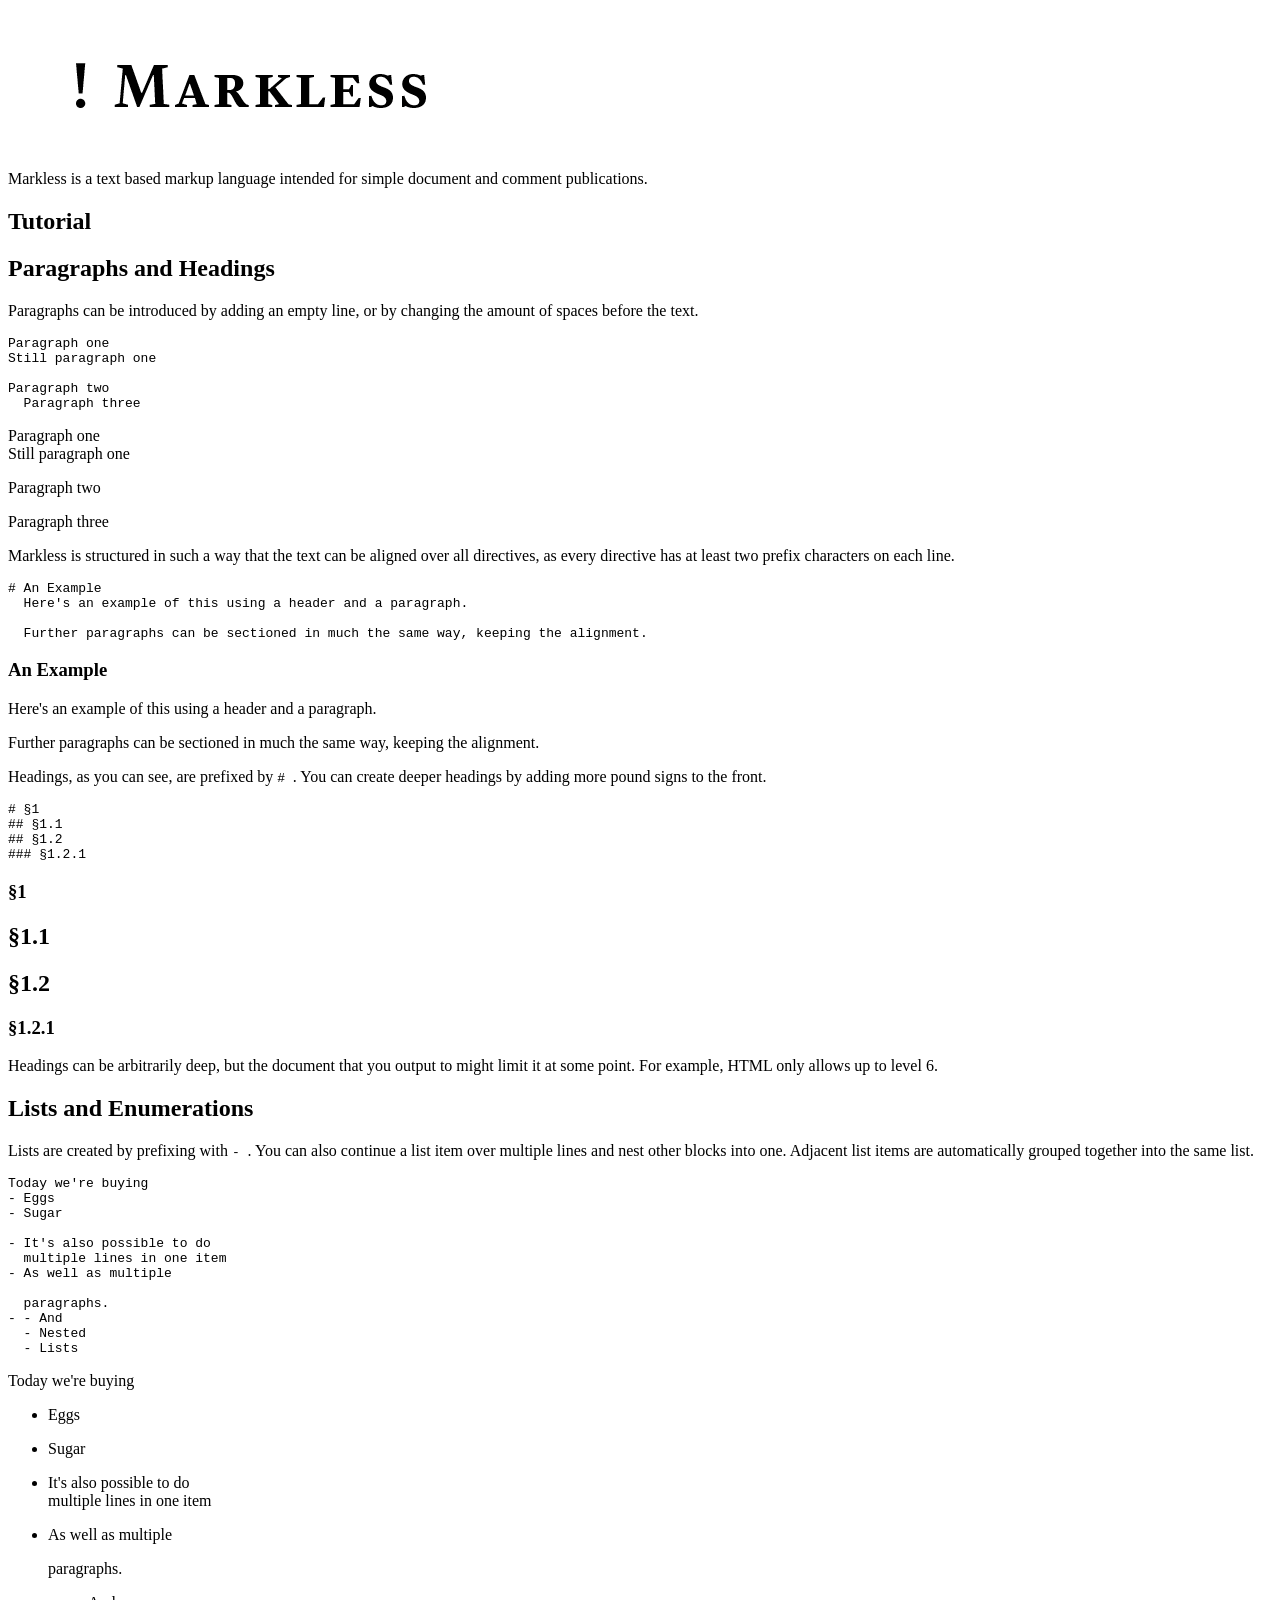
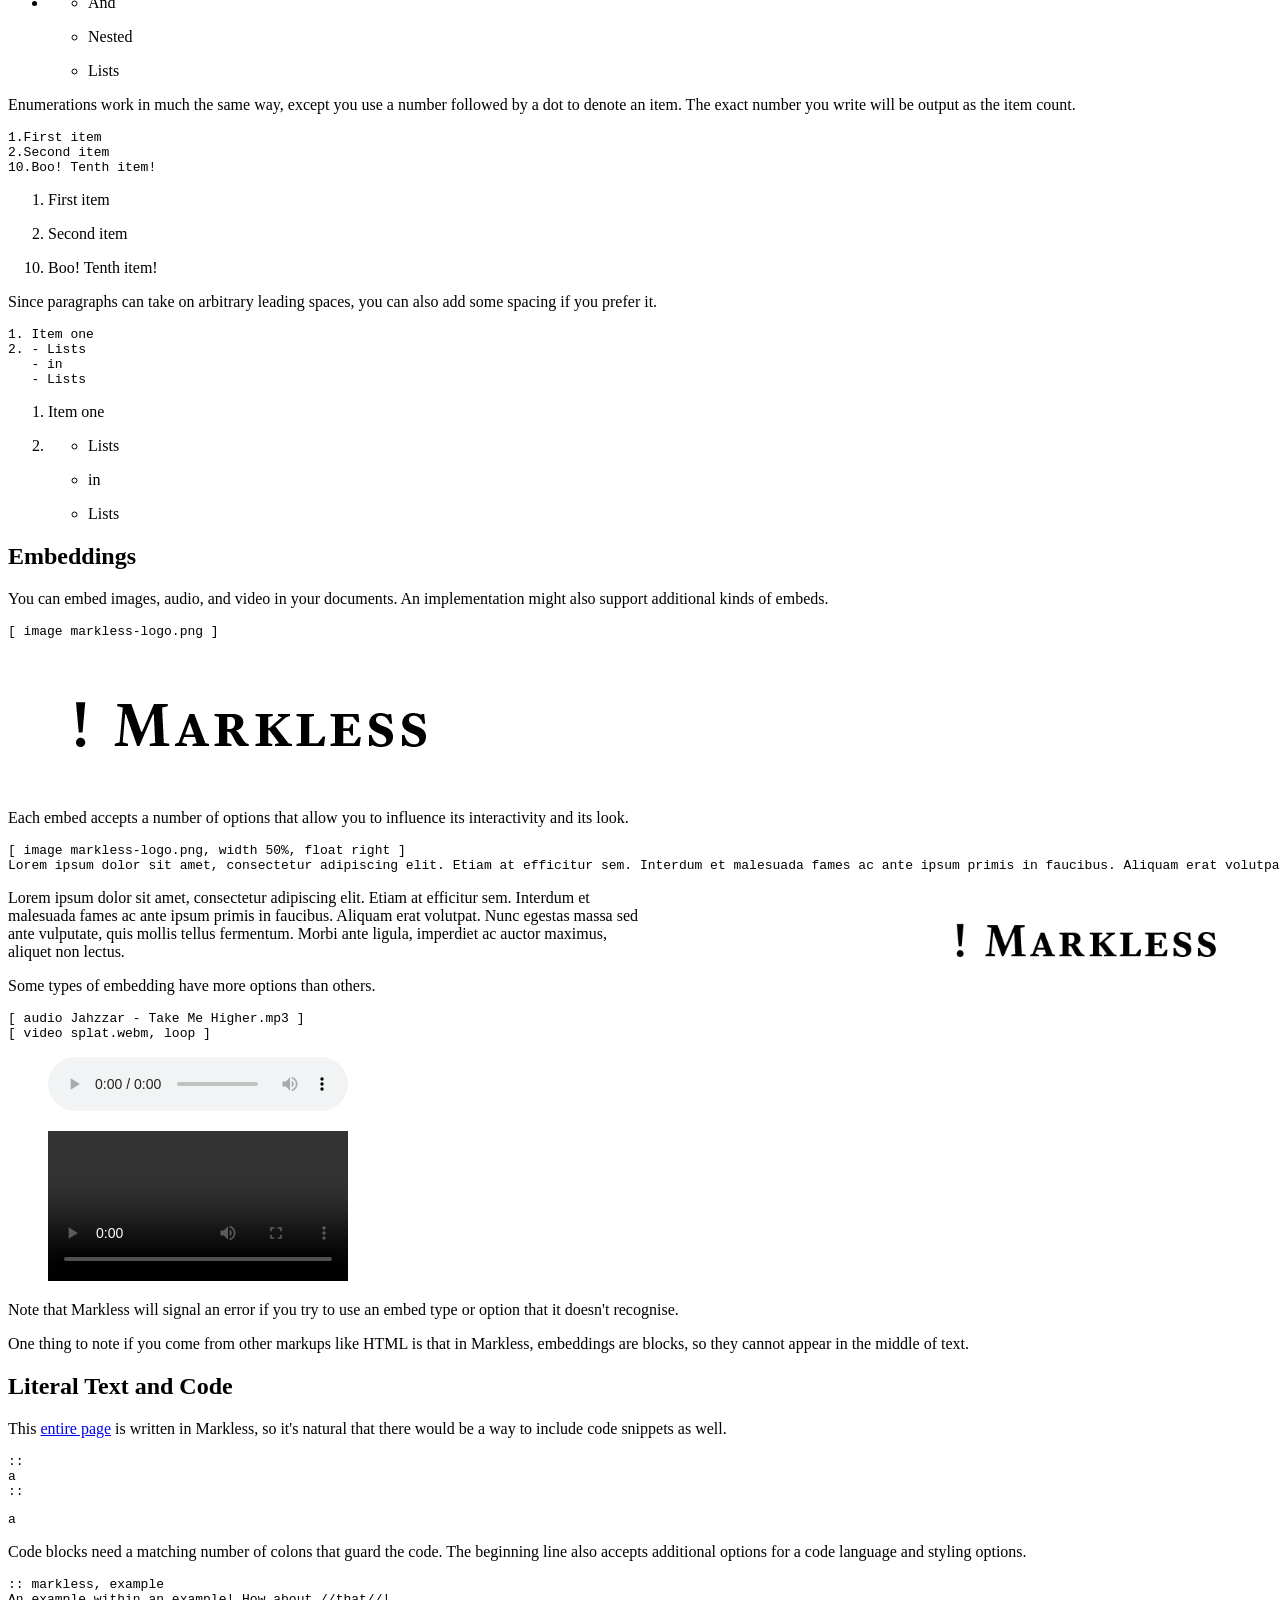
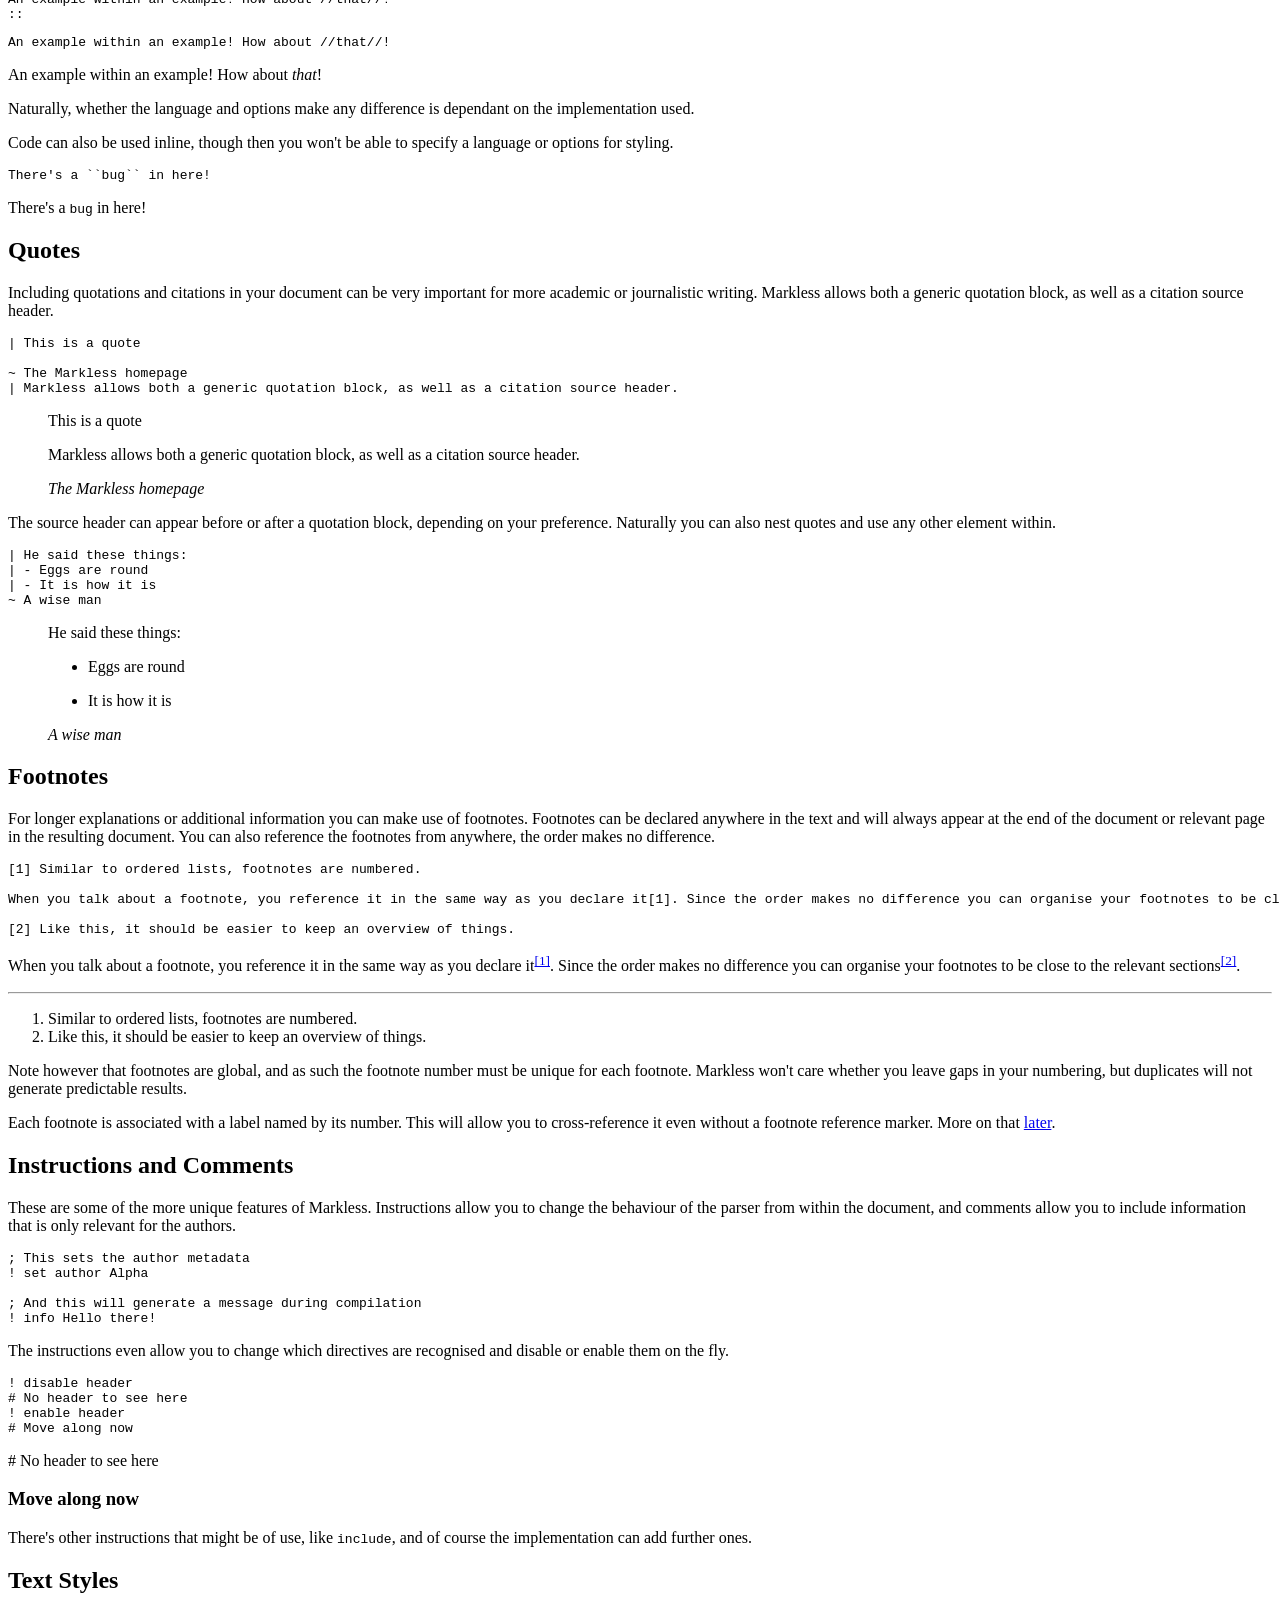
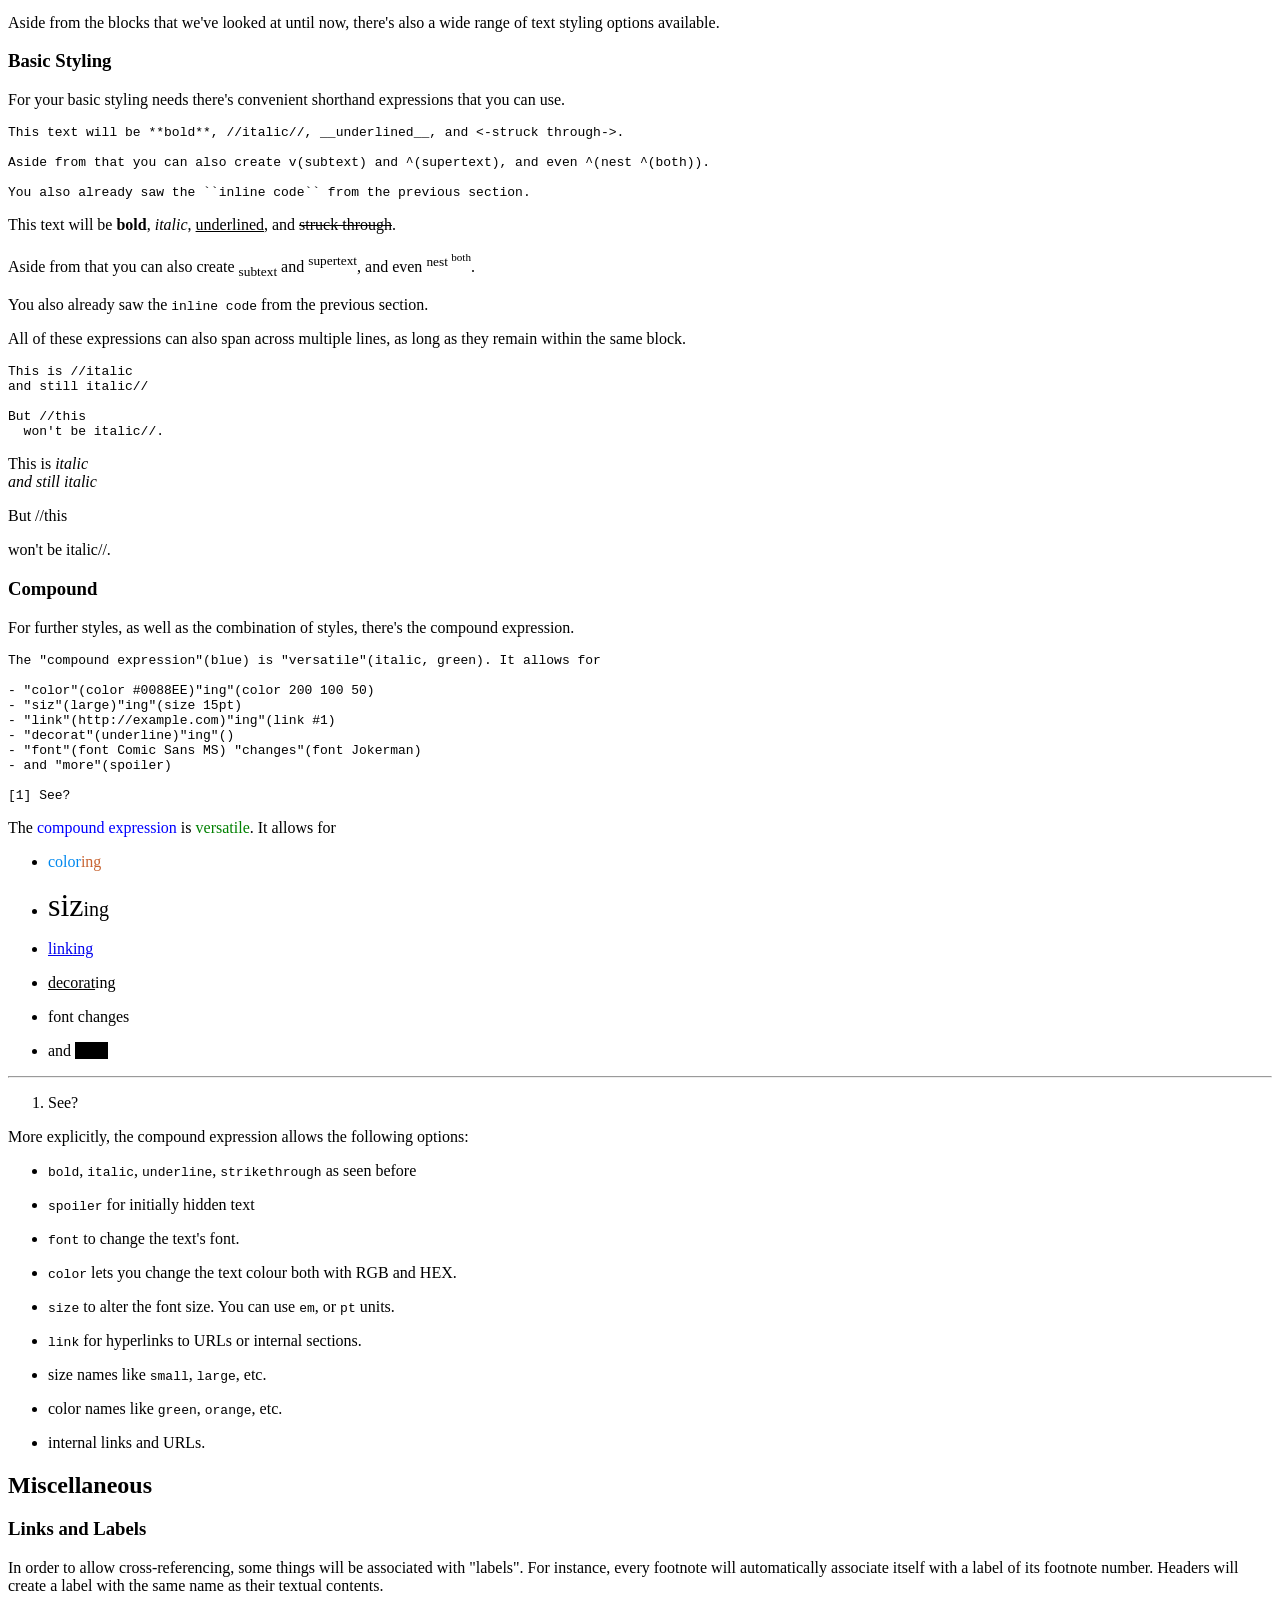
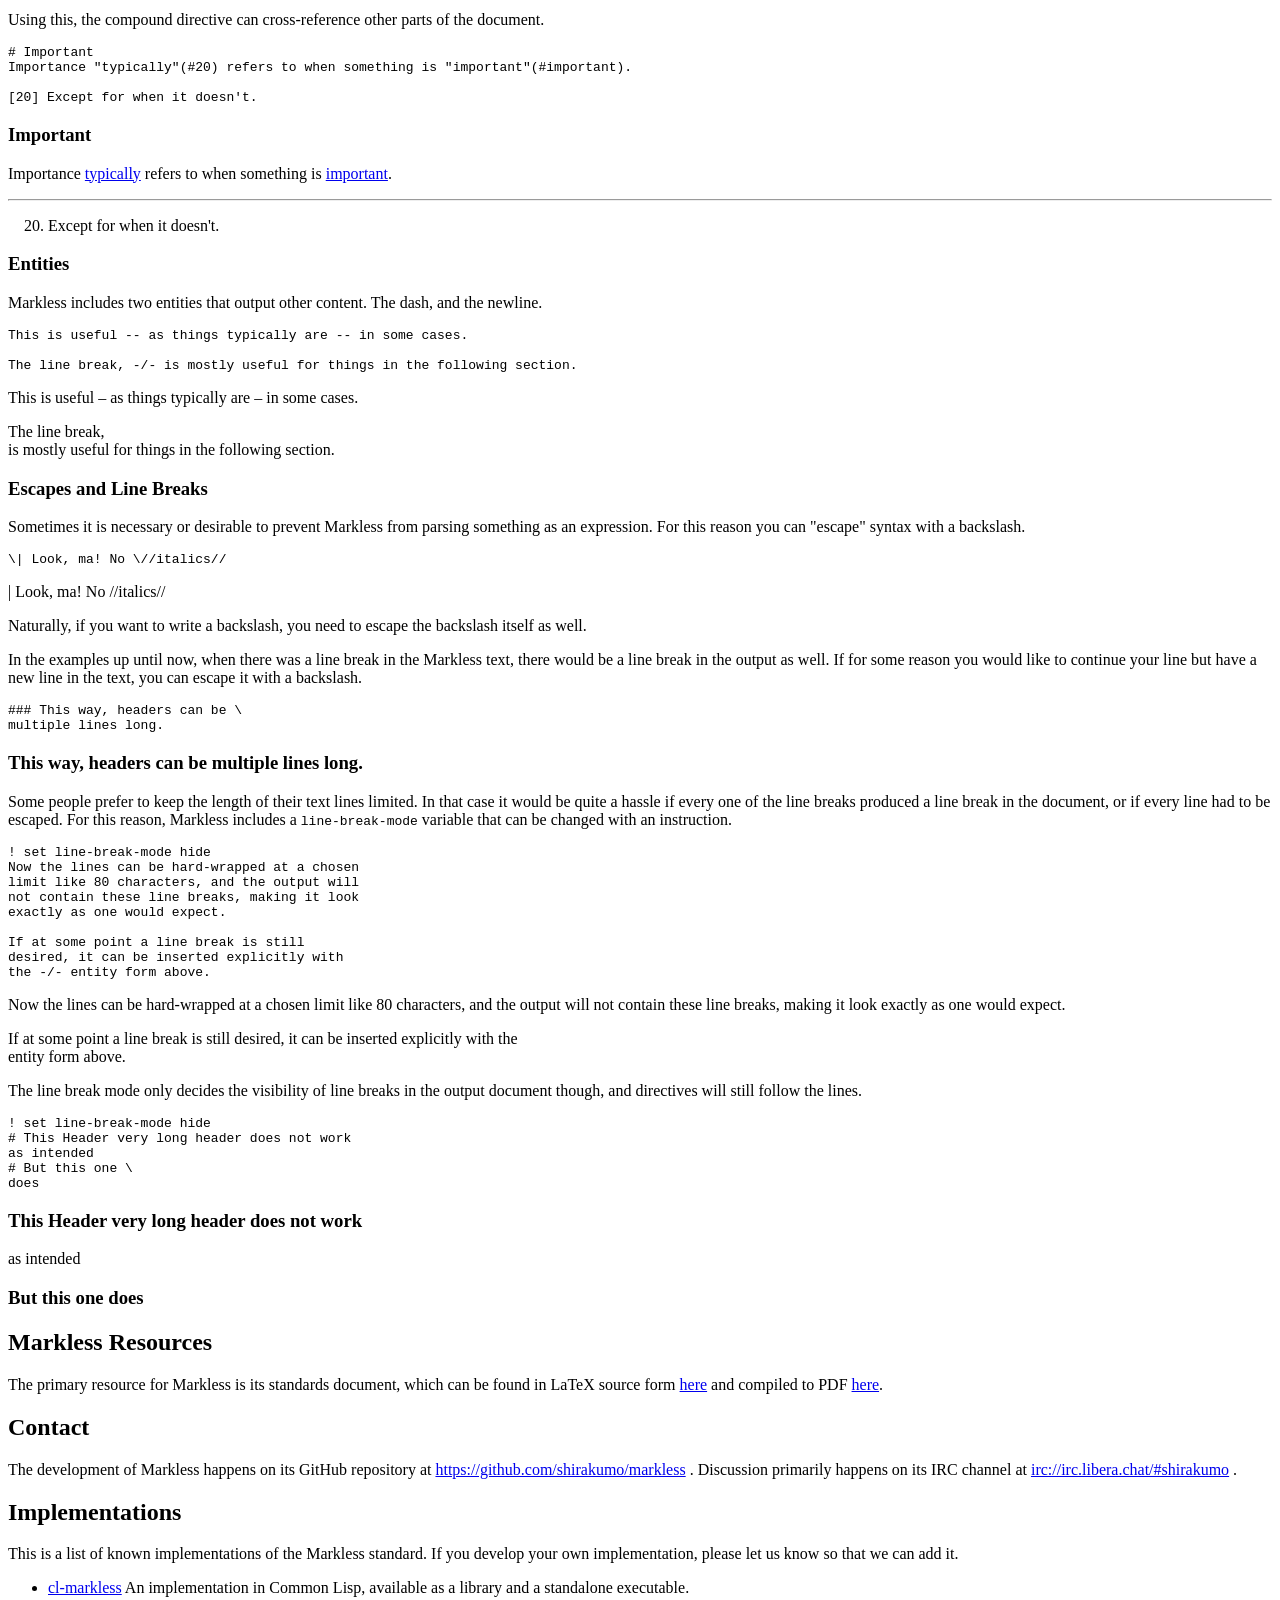
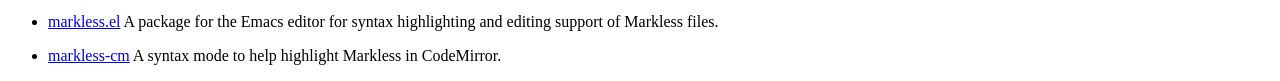
==== index.html @ 1d82b73c "Update" ====
<!DOCTYPE html>
<html lang="en">
  <head>
    <meta charset="utf-8">
    <title>The Markless Document Markup Standard</title>
    <link rel="stylesheet" type="text/css" href="stylesheet.css">
  </head>
  <body>
    <main><article><figure><a href="markless-logo.png" target="_blank"><img alt="markless-logo.png" src="markless-logo.png" style="display:block"></a></figure><p>Markless is a text based markup language intended for simple document and comment publications.</p><h1 id="tutorial">Tutorial</h1><h2 id="paragraphs and headings">Paragraphs and Headings</h2><p>Paragraphs can be introduced by adding an empty line, or by changing the amount of spaces before the text.</p><div class="example"><code style="display:block" class="code-block" data-language="markless"><pre>Paragraph one
Still paragraph one

Paragraph two
  Paragraph three</pre></code><article><p>Paragraph one<br>Still paragraph one</p><p>Paragraph two</p><p>Paragraph three</p></article></div><p>Markless is structured in such a way that the text can be aligned over all directives, as every directive has at least two prefix characters on each line.</p><div class="example"><code style="display:block" class="code-block" data-language="markless"><pre># An Example
  Here's an example of this using a header and a paragraph.

  Further paragraphs can be sectioned in much the same way, keeping the alignment.</pre></code><article><h1 id="an example">An Example</h1><p>Here's an example of this using a header and a paragraph.</p><p>Further paragraphs can be sectioned in much the same way, keeping the alignment.</p></article></div><p>Headings, as you can see, are prefixed by <code># </code>. You can create deeper headings by adding more pound signs to the front.</p><div class="example"><code style="display:block" class="code-block" data-language="markless"><pre># §1
## §1.1
## §1.2
### §1.2.1</pre></code><article><h1 id="§1">§1</h1><h2 id="§1.1">§1.1</h2><h2 id="§1.2">§1.2</h2><h3 id="§1.2.1">§1.2.1</h3></article></div><p>Headings can be arbitrarily deep, but the document that you output to might limit it at some point. For example, HTML only allows up to level 6.</p><h2 id="lists and enumerations">Lists and Enumerations</h2><p>Lists are created by prefixing with <code>- </code>. You can also continue a list item over multiple lines and nest other blocks into one. Adjacent list items are automatically grouped together into the same list.</p><div class="example"><code style="display:block" class="code-block" data-language="markless"><pre>Today we're buying
- Eggs
- Sugar

- It's also possible to do
  multiple lines in one item
- As well as multiple
  
  paragraphs.
- - And
  - Nested
  - Lists</pre></code><article><p>Today we're buying</p><ul><li><p>Eggs</p></li><li><p>Sugar</p></li></ul><ul><li><p>It's also possible to do<br>multiple lines in one item</p></li><li><p>As well as multiple</p><p>paragraphs.</p></li><li><ul><li><p>And</p></li><li><p>Nested</p></li><li><p>Lists</p></li></ul></li></ul></article></div><p>Enumerations work in much the same way, except you use a number followed by a dot to denote an item. The exact number you write will be output as the item count.</p><div class="example"><code style="display:block" class="code-block" data-language="markless"><pre>1.First item
2.Second item
10.Boo! Tenth item!</pre></code><article><ol><li value="1"><p>First item</p></li><li value="2"><p>Second item</p></li><li value="10"><p>Boo! Tenth item!</p></li></ol></article></div><p>Since paragraphs can take on arbitrary leading spaces, you can also add some spacing if you prefer it.</p><div class="example"><code style="display:block" class="code-block" data-language="markless"><pre>1. Item one
2. - Lists
   - in
   - Lists</pre></code><article><ol><li value="1"><p>Item one</p></li><li value="2"><p><ul><li><p>Lists</p></li></ul></p><ul><li><p>in</p></li><li><p>Lists</p></li></ul></li></ol></article></div><h2 id="embeddings">Embeddings</h2><p>You can embed images, audio, and video in your documents. An implementation might also support additional kinds of embeds.</p><div class="example"><code style="display:block" class="code-block" data-language="markless"><pre>[ image markless-logo.png ]</pre></code><article><figure><a href="markless-logo.png" target="_blank"><img alt="markless-logo.png" src="markless-logo.png" style="display:block"></a></figure></article></div><p>Each embed accepts a number of options that allow you to influence its interactivity and its look.</p><div class="example"><code style="display:block" class="code-block" data-language="markless"><pre>[ image markless-logo.png, width 50%, float right ]
Lorem ipsum dolor sit amet, consectetur adipiscing elit. Etiam at efficitur sem. Interdum et malesuada fames ac ante ipsum primis in faucibus. Aliquam erat volutpat. Nunc egestas massa sed ante vulputate, quis mollis tellus fermentum. Morbi ante ligula, imperdiet ac auctor maximus, aliquet non lectus.</pre></code><article><figure><a href="markless-logo.png" target="_blank" style="width:50.0%;float:right"><img style="width:50.0%;float:right;display:block" alt="markless-logo.png" src="markless-logo.png"></a></figure><p>Lorem ipsum dolor sit amet, consectetur adipiscing elit. Etiam at efficitur sem. Interdum et malesuada fames ac ante ipsum primis in faucibus. Aliquam erat volutpat. Nunc egestas massa sed ante vulputate, quis mollis tellus fermentum. Morbi ante ligula, imperdiet ac auctor maximus, aliquet non lectus.</p></article></div><p>Some types of embedding have more options than others.</p><div class="example"><code style="display:block" class="code-block" data-language="markless"><pre>[ audio Jahzzar - Take Me Higher.mp3 ]
[ video splat.webm, loop ]</pre></code><article><figure><audio src="Jahzzar - Take Me Higher.mp3" controls><p>HTML5 audio is not supported. The audio source is here: <a href="Jahzzar - Take Me Higher.mp3">Jahzzar - Take Me Higher.mp3</a></p></audio></figure><figure><video src="splat.webm" controls loop><p>HTML5 video is not supported. The video source is here: <a src="splat.webm">splat.webm</a></p></video></figure></article></div><p>Note that Markless will signal an error if you try to use an embed type or option that it doesn't recognise.</p><p>One thing to note if you come from other markups like HTML is that in Markless, embeddings are blocks, so they cannot appear in the middle of text.</p><h2 id="literal text and code">Literal Text and Code</h2><p>This <a class="external-link" href="README.mess">entire page</a> is written in Markless, so it's natural that there would be a way to include code snippets as well.</p><div class="example"><code style="display:block" class="code-block" data-language="markless"><pre>::
a
::</pre></code><article><code style="display:block" class="code-block"><pre>a</pre></code></article></div><p>Code blocks need a matching number of colons that guard the code. The beginning line also accepts additional options for a code language and styling options.</p><div class="example"><code style="display:block" class="code-block" data-language="markless"><pre>:: markless, example
An example within an example! How about //that//!
::</pre></code><article><div class="example"><code style="display:block" class="code-block" data-language="markless"><pre>An example within an example! How about //that//!</pre></code><article><p>An example within an example! How about <em>that</em>!</p></article></div></article></div><p>Naturally, whether the language and options make any difference is dependant on the implementation used.</p><p>Code can also be used inline, though then you won't be able to specify a language or options for styling.</p><div class="example"><code style="display:block" class="code-block" data-language="markless"><pre>There's a ``bug`` in here!</pre></code><article><p>There's a <code>bug</code> in here!</p></article></div><h2 id="quotes">Quotes</h2><p>Including quotations and citations in your document can be very important for more academic or journalistic writing. Markless allows both a generic quotation block, as well as a citation source header.</p><div class="example"><code style="display:block" class="code-block" data-language="markless"><pre>| This is a quote

~ The Markless homepage
| Markless allows both a generic quotation block, as well as a citation source header.</pre></code><article><blockquote><p>This is a quote</p></blockquote><blockquote><p>Markless allows both a generic quotation block, as well as a citation source header.</p><cite>The Markless homepage</cite></blockquote></article></div><p>The source header can appear before or after a quotation block, depending on your preference. Naturally you can also nest quotes and use any other element within.</p><div class="example"><code style="display:block" class="code-block" data-language="markless"><pre>| He said these things:
| - Eggs are round
| - It is how it is
~ A wise man</pre></code><article><blockquote><p>He said these things:</p><ul><li><p>Eggs are round</p></li><li><p>It is how it is</p></li></ul><cite>A wise man</cite></blockquote></article></div><h2 id="footnotes">Footnotes</h2><p>For longer explanations or additional information you can make use of footnotes. Footnotes can be declared anywhere in the text and will always appear at the end of the document or relevant page in the resulting document. You can also reference the footnotes from anywhere, the order makes no difference.</p><div class="example"><code style="display:block" class="code-block" data-language="markless"><pre>[1] Similar to ordered lists, footnotes are numbered.

When you talk about a footnote, you reference it in the same way as you declare it[1]. Since the order makes no difference you can organise your footnotes to be close to the relevant sections[2].

[2] Like this, it should be easier to keep an overview of things.</pre></code><article><p>When you talk about a footnote, you reference it in the same way as you declare it<sup class="footnote-reference"><a href="#footnote-1">[1]</a></sup>. Since the order makes no difference you can organise your footnotes to be close to the relevant sections<sup class="footnote-reference"><a href="#footnote-2">[2]</a></sup>.</p><footer class="footnotes"><hr><ol><li value="1" id="footnote-1">Similar to ordered lists, footnotes are numbered.</li><li value="2" id="footnote-2">Like this, it should be easier to keep an overview of things.</li></ol></footer></article></div><p>Note however that footnotes are global, and as such the footnote number must be unique for each footnote. Markless won't care whether you leave gaps in your numbering, but duplicates will not generate predictable results.</p><p>Each footnote is associated with a label named by its number. This will allow you to cross-reference it even without a footnote reference marker. More on that <a class="cross-reference" href="#links and labels">later</a>.</p><h2 id="instructions and comments">Instructions and Comments</h2><p>These are some of the more unique features of Markless. Instructions allow you to change the behaviour of the parser from within the document, and comments allow you to include information that is only relevant for the authors.</p><div class="example"><code style="display:block" class="code-block" data-language="markless"><pre>; This sets the author metadata
! set author Alpha

; And this will generate a message during compilation
! info Hello there!</pre></code><article data-author="Alpha"><!-- This sets the author metadata--><!-- And this will generate a message during compilation--></article></div><p>The instructions even allow you to change which directives are recognised and disable or enable them on the fly.</p><div class="example"><code style="display:block" class="code-block" data-language="markless"><pre>! disable header
# No header to see here
! enable header
# Move along now</pre></code><article><p># No header to see here</p><h1 id="move along now">Move along now</h1></article></div><p>There's other instructions that might be of use, like <code>include</code>, and of course the implementation can add further ones.</p><h2 id="text styles">Text Styles</h2><p>Aside from the blocks that we've looked at until now, there's also a wide range of text styling options available.</p><h3 id="basic styling">Basic Styling</h3><p>For your basic styling needs there's convenient shorthand expressions that you can use.</p><div class="example"><code style="display:block" class="code-block" data-language="markless"><pre>This text will be **bold**, //italic//, __underlined__, and &lt;-struck through-&gt;.

Aside from that you can also create v(subtext) and ^(supertext), and even ^(nest ^(both)).

You also already saw the ``inline code`` from the previous section.</pre></code><article><p>This text will be <strong>bold</strong>, <em>italic</em>, <u>underlined</u>, and <s>struck through</s>.</p><p>Aside from that you can also create <sub>subtext</sub> and <sup>supertext</sup>, and even <sup>nest <sup>both</sup></sup>.</p><p>You also already saw the <code>inline code</code> from the previous section.</p></article></div><p>All of these expressions can also span across multiple lines, as long as they remain within the same block.</p><div class="example"><code style="display:block" class="code-block" data-language="markless"><pre>This is //italic
and still italic//

But //this
  won't be italic//.</pre></code><article><p>This is <em>italic<br>and still italic</em></p><p>But //this</p><p>won't be italic//.</p></article></div><h3 id="compound">Compound</h3><p>For further styles, as well as the combination of styles, there's the compound expression.</p><div class="example"><code style="display:block" class="code-block" data-language="markless"><pre>The &quot;compound expression&quot;(blue) is &quot;versatile&quot;(italic, green). It allows for

- &quot;color&quot;(color #0088EE)&quot;ing&quot;(color 200 100 50)
- &quot;siz&quot;(large)&quot;ing&quot;(size 15pt)
- &quot;link&quot;(http://example.com)&quot;ing&quot;(link #1)
- &quot;decorat&quot;(underline)&quot;ing&quot;()
- &quot;font&quot;(font Comic Sans MS) &quot;changes&quot;(font Jokerman)
- and &quot;more&quot;(spoiler)

[1] See?</pre></code><article><p>The <span style="color:rgb(0,0,255)">compound expression</span> is <span style="font-weight:italic;color:rgb(0,128,0)">versatile</span>. It allows for</p><ul><li><p><span style="color:rgb(0,136,238)">color</span><span style="color:rgb(200,100,50)">ing</span></p></li><li><p><span style="font-size:2.0em">siz</span><span style="font-size:15.0pt">ing</span></p></li><li><p><a class="external-link" href="http://example.com">link</a><a class="cross-reference" href="#1">ing</a></p></li><li><p><span style="text-decoration:underline">decorat</span><span>ing</span></p></li><li><p><span style="font-family:Comic Sans MS">font</span> <span style="font-family:Jokerman">changes</span></p></li><li><p>and <span style="background:black;color:black">more</span></p></li></ul><footer class="footnotes"><hr><ol><li value="1" id="footnote-1">See?</li></ol></footer></article></div><p>More explicitly, the compound expression allows the following options:</p><ul><li><p><code>bold</code>, <code>italic</code>, <code>underline</code>, <code>strikethrough</code> as seen before</p></li><li><p><code>spoiler</code> for initially hidden text</p></li><li><p><code>font</code> to change the text's font.</p></li><li><p><code>color</code> lets you change the text colour both with RGB and HEX.</p></li><li><p><code>size</code> to alter the font size. You can use <code>em</code>, or <code>pt</code> units.</p></li><li><p><code>link</code> for hyperlinks to URLs or internal sections.</p></li><li><p>size names like <code>small</code>, <code>large</code>, etc.</p></li><li><p>color names like <code>green</code>, <code>orange</code>, etc.</p></li><li><p>internal links and URLs.</p></li></ul><h2 id="miscellaneous">Miscellaneous</h2><h3 id="links and labels">Links and Labels</h3><p>In order to allow cross-referencing, some things will be associated with &quot;labels&quot;. For instance, every footnote will automatically associate itself with a label of its footnote number. Headers will create a label with the same name as their textual contents.</p><p>Using this, the compound directive can cross-reference other parts of the document.</p><div class="example"><code style="display:block" class="code-block" data-language="markless"><pre># Important
Importance &quot;typically&quot;(#20) refers to when something is &quot;important&quot;(#important).

[20] Except for when it doesn't.</pre></code><article><h1 id="important">Important</h1><p>Importance <a class="cross-reference" href="#20">typically</a> refers to when something is <a class="cross-reference" href="#important">important</a>.</p><footer class="footnotes"><hr><ol><li value="20" id="footnote-20">Except for when it doesn't.</li></ol></footer></article></div><h3 id="entities">Entities</h3><p>Markless includes two entities that output other content. The dash, and the newline.</p><div class="example"><code style="display:block" class="code-block" data-language="markless"><pre>This is useful -- as things typically are -- in some cases.

The line break, -/- is mostly useful for things in the following section.</pre></code><article><p>This is useful – as things typically are – in some cases.</p><p>The line break, <br> is mostly useful for things in the following section.</p></article></div><h3 id="escapes and line breaks">Escapes and Line Breaks</h3><p>Sometimes it is necessary or desirable to prevent Markless from parsing something as an expression. For this reason you can &quot;escape&quot; syntax with a backslash.</p><div class="example"><code style="display:block" class="code-block" data-language="markless"><pre>\| Look, ma! No \//italics//</pre></code><article><p>| Look, ma! No //italics//</p></article></div><p>Naturally, if you want to write a backslash, you need to escape the backslash itself as well.</p><p>In the examples up until now, when there was a line break in the Markless text, there would be a line break in the output as well. If for some reason you would like to continue your line but have a new line in the text, you can escape it with a backslash.</p><div class="example"><code style="display:block" class="code-block" data-language="markless"><pre>### This way, headers can be \
multiple lines long.</pre></code><article><h3 id="this way, headers can be multiple lines long.">This way, headers can be multiple lines long.</h3></article></div><p>Some people prefer to keep the length of their text lines limited. In that case it would be quite a hassle if every one of the line breaks produced a line break in the document, or if every line had to be escaped. For this reason, Markless includes a <code>line-break-mode</code> variable that can be changed with an instruction.</p><div class="example"><code style="display:block" class="code-block" data-language="markless"><pre>! set line-break-mode hide
Now the lines can be hard-wrapped at a chosen 
limit like 80 characters, and the output will 
not contain these line breaks, making it look 
exactly as one would expect.

If at some point a line break is still 
desired, it can be inserted explicitly with 
the -/- entity form above.</pre></code><article><p>Now the lines can be hard-wrapped at a chosen limit like 80 characters, and the output will not contain these line breaks, making it look exactly as one would expect.</p><p>If at some point a line break is still desired, it can be inserted explicitly with the <br> entity form above.</p></article></div><p>The line break mode only decides the visibility of line breaks in the output document though, and directives will still follow the lines.</p><div class="example"><code style="display:block" class="code-block" data-language="markless"><pre>! set line-break-mode hide
# This Header very long header does not work 
as intended
# But this one \
does</pre></code><article><h1 id="this header very long header does not work ">This Header very long header does not work </h1><p>as intended</p><h1 id="but this one does">But this one does</h1></article></div><h1 id="markless resources">Markless Resources</h1><p>The primary resource for Markless is its standards document, which can be found in LaTeX source form <a class="external-link" href="https://github.com/shirakumo/markless">here</a> and compiled to PDF <a class="external-link" href="https://github.com/Shirakumo/markless/raw/master/markless.pdf">here</a>.</p><h2 id="contact">Contact</h2><p>The development of Markless happens on its GitHub repository at <a href="https://github.com/shirakumo/markless">https://github.com/shirakumo/markless</a> . Discussion primarily happens on its IRC channel at <a href="irc://irc.libera.chat/#shirakumo">irc://irc.libera.chat/#shirakumo</a> .</p><h2 id="implementations">Implementations</h2><p>This is a list of known implementations of the Markless standard. If you develop your own implementation, please <span>let us know</span> so that we can add it.</p><ul><li><p><a class="external-link" href="https://shirakumo.github.io/cl-markless/">cl-markless</a> An implementation in Common Lisp, available as a library and a standalone executable.</p></li><li><p><a class="external-link" href="https://github.com/shirakumo/markless.el">markless.el</a> A package for the Emacs editor for syntax highlighting and editing support of Markless files.</p></li><li><p><a class="external-link" href="https://github.com/shirakumo/markless-cm">markless-cm</a> A syntax mode to help highlight Markless in CodeMirror.</p></li></ul></article></main>
  </body>
</html>
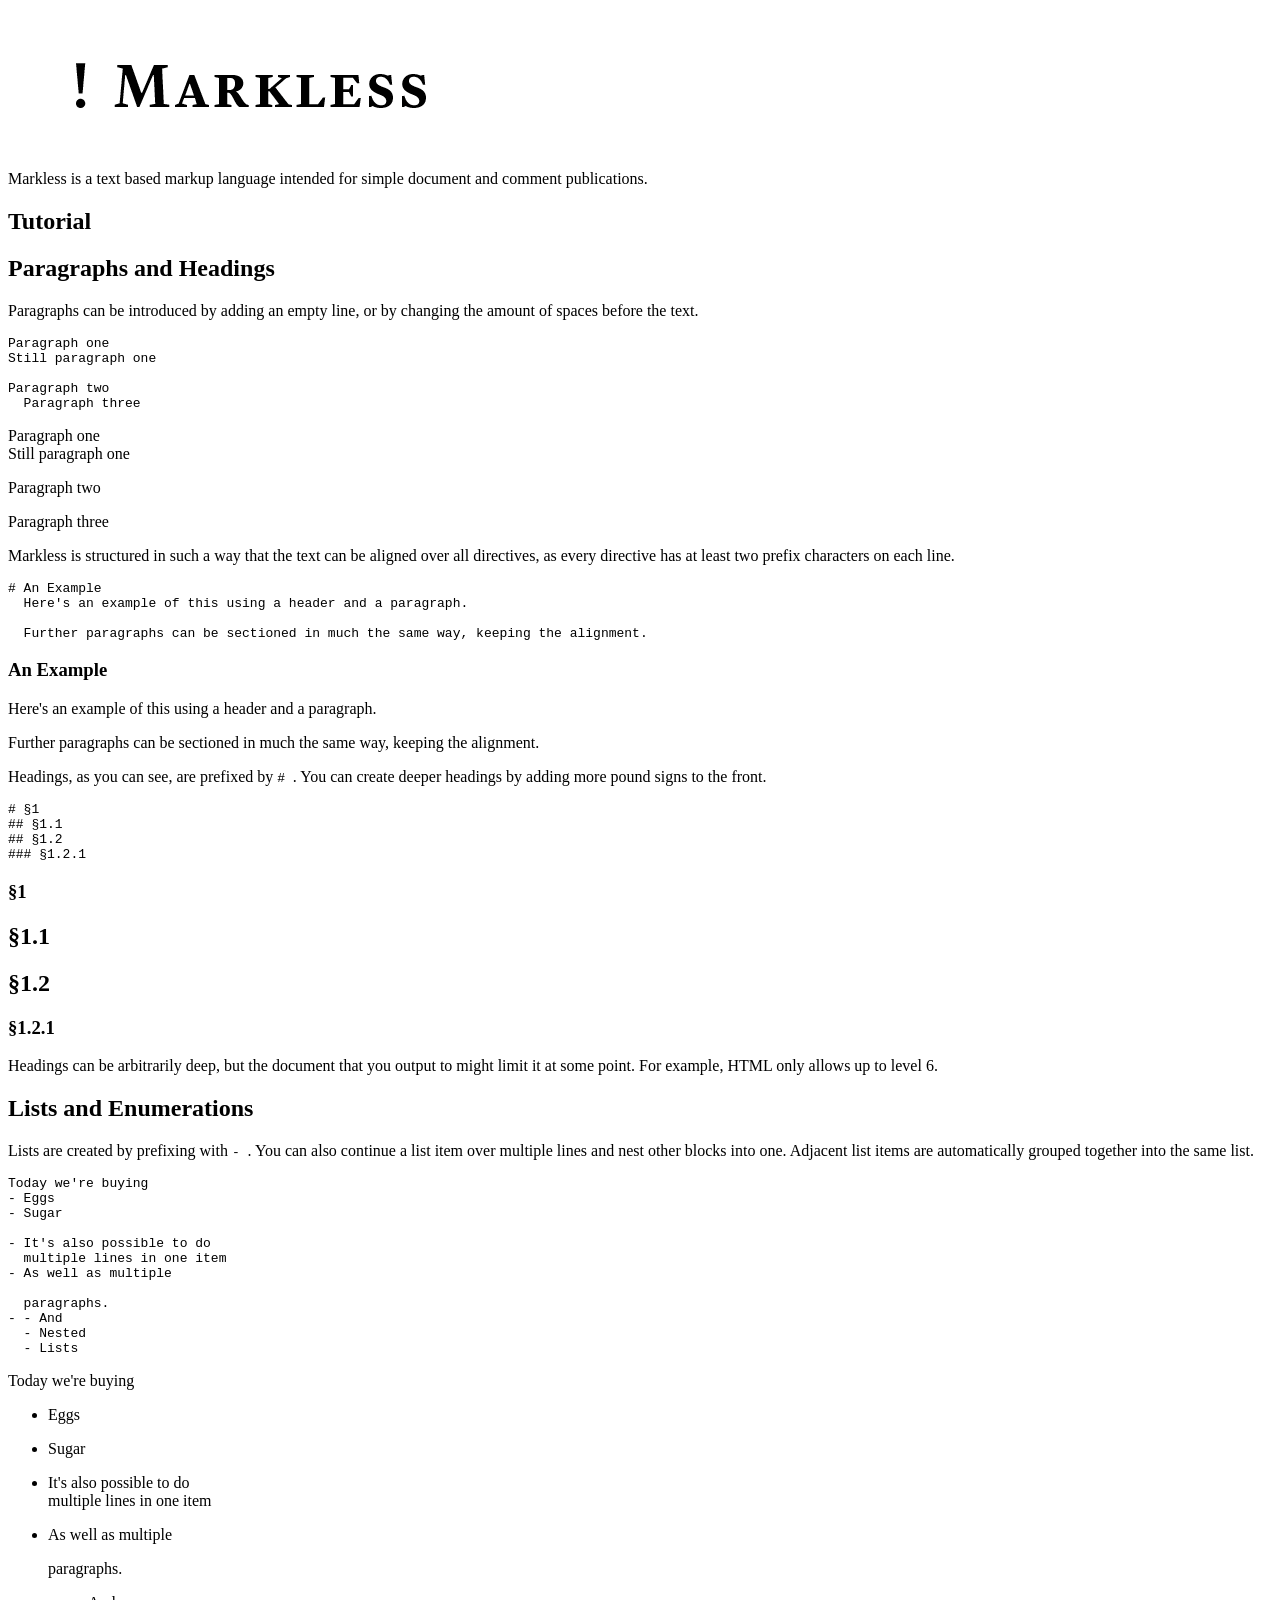
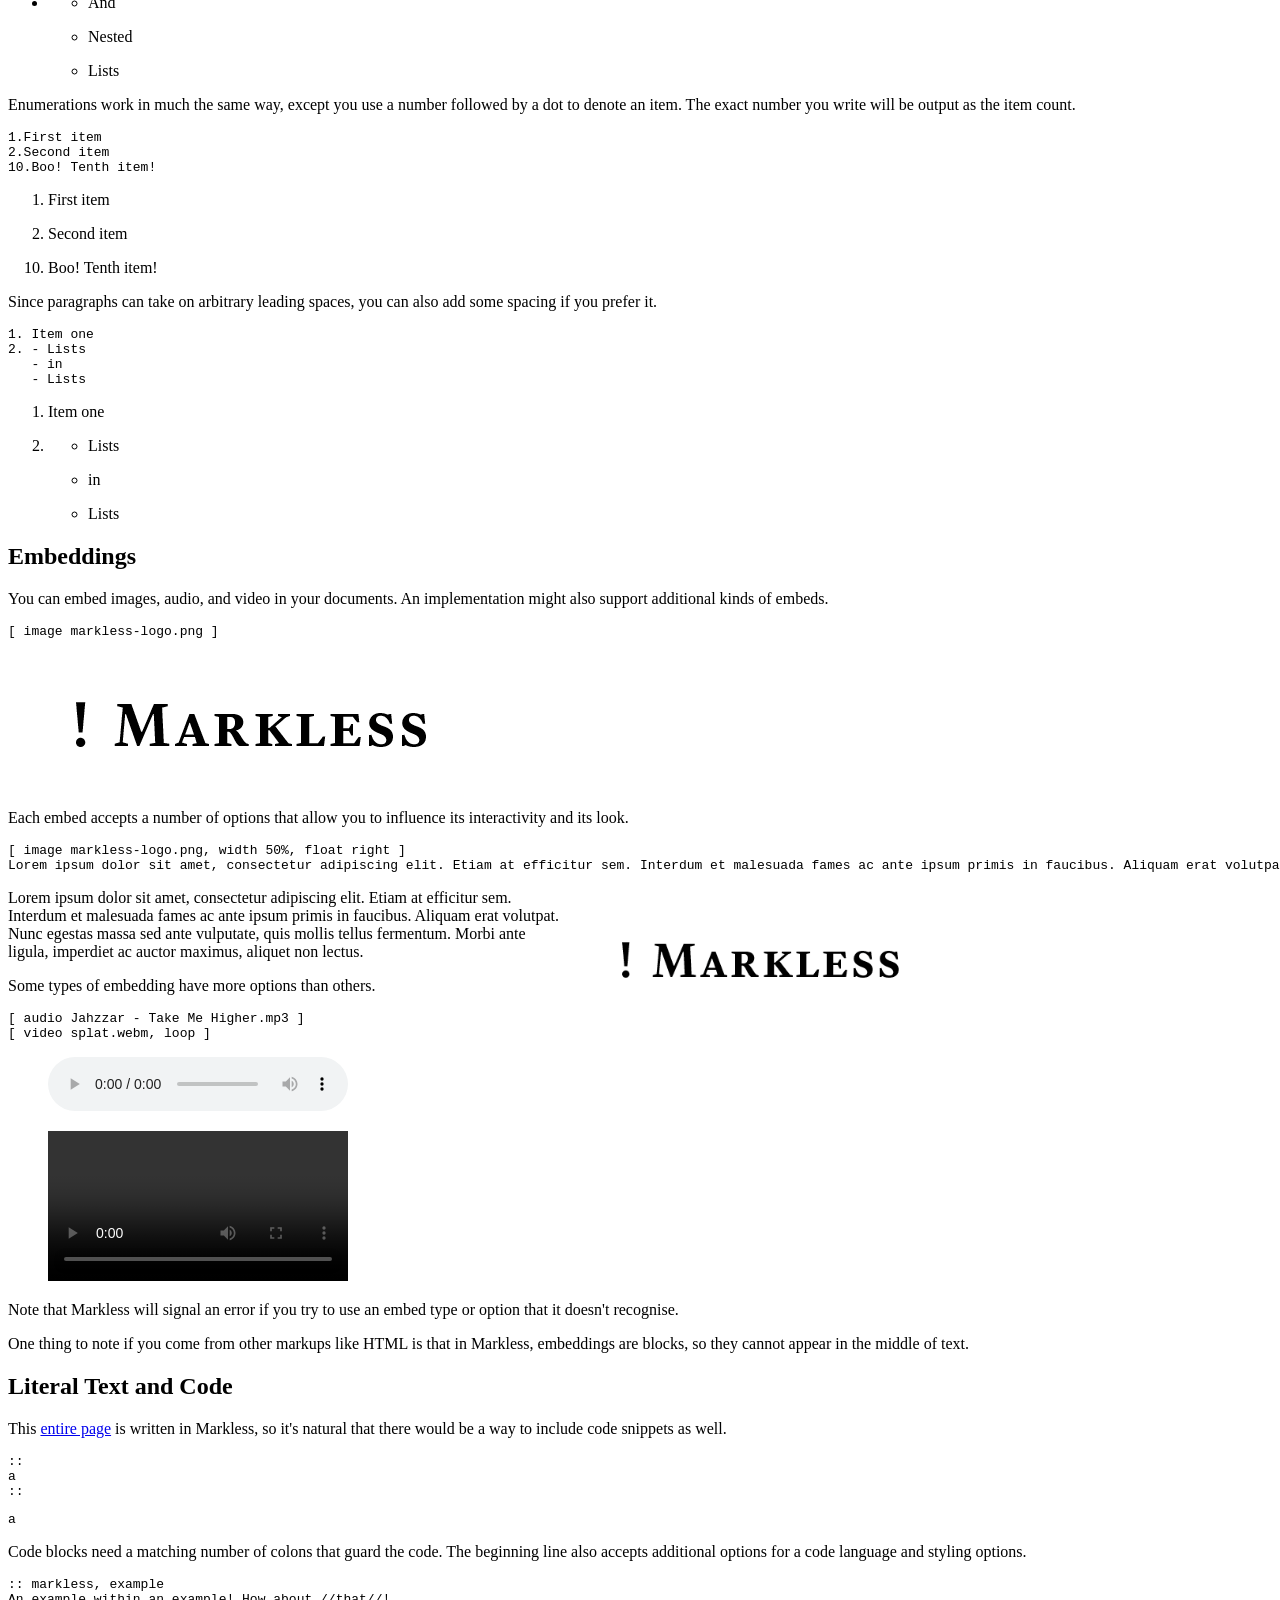
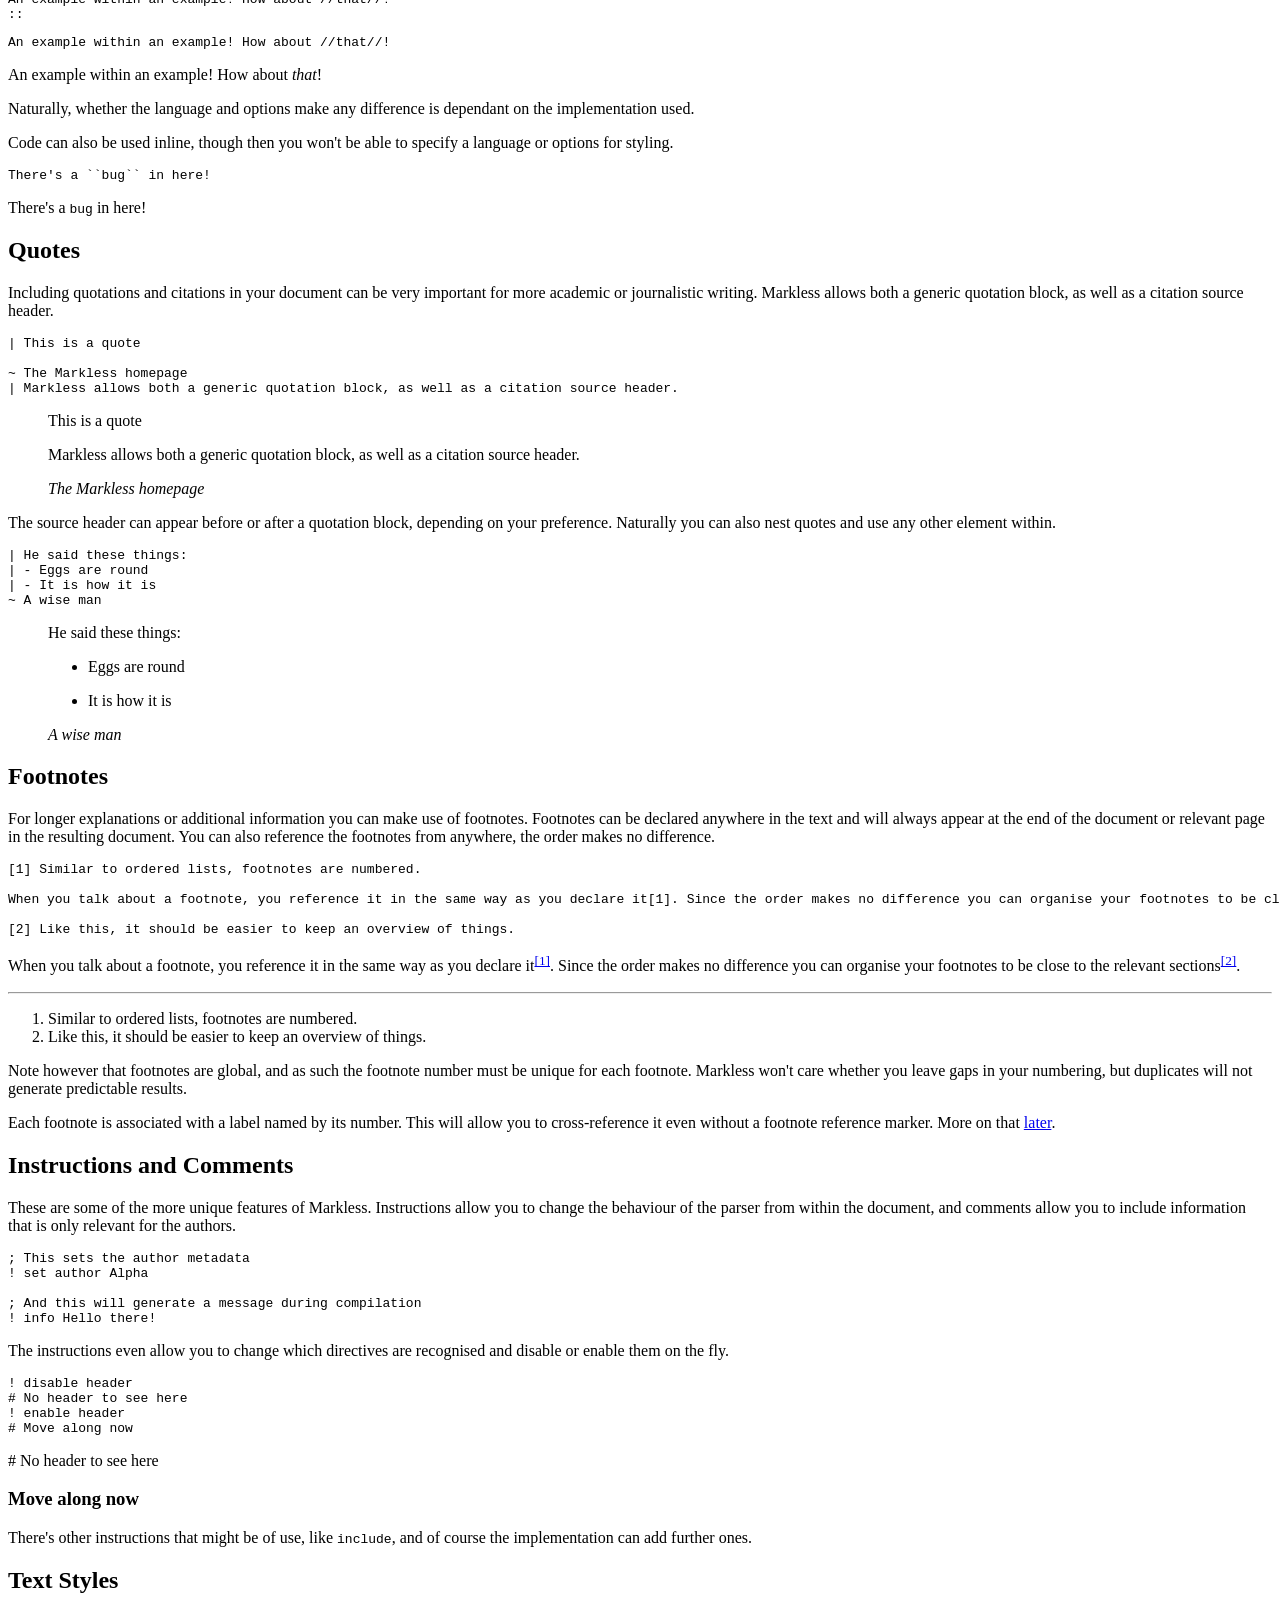
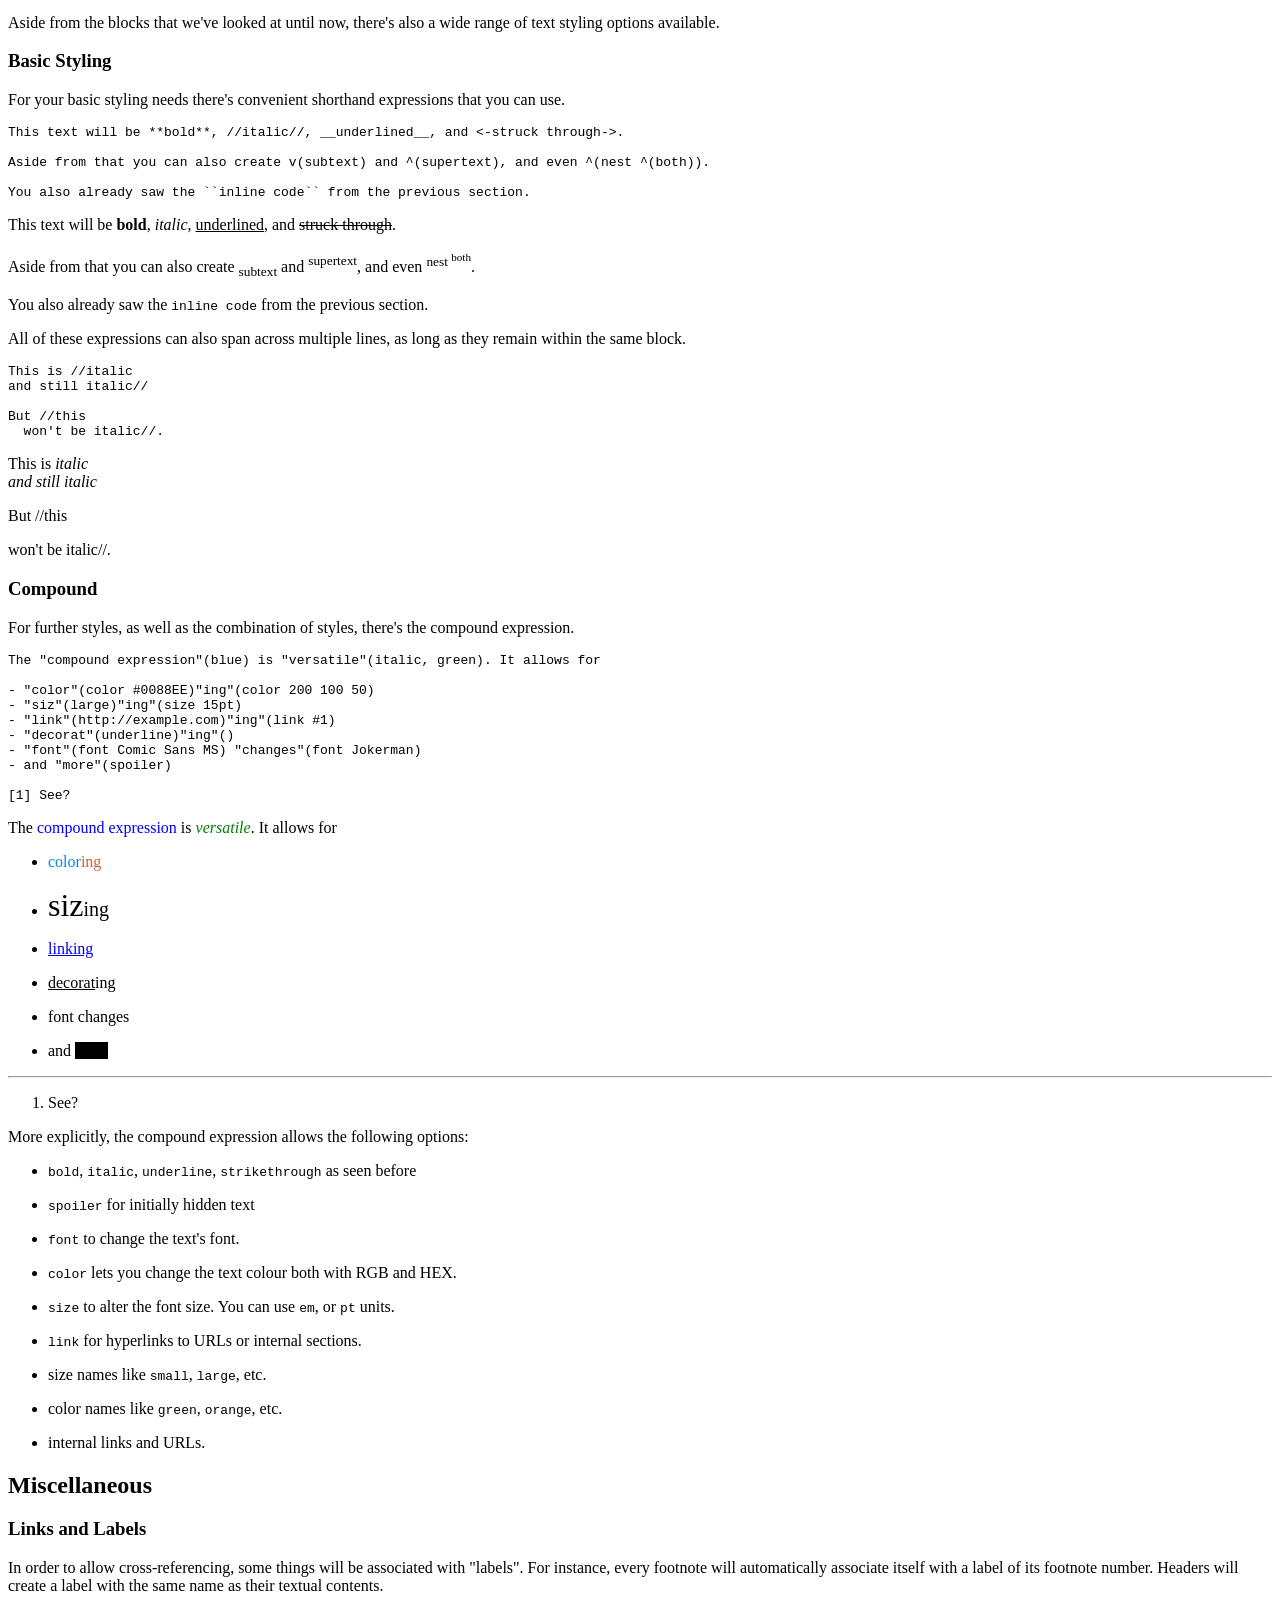
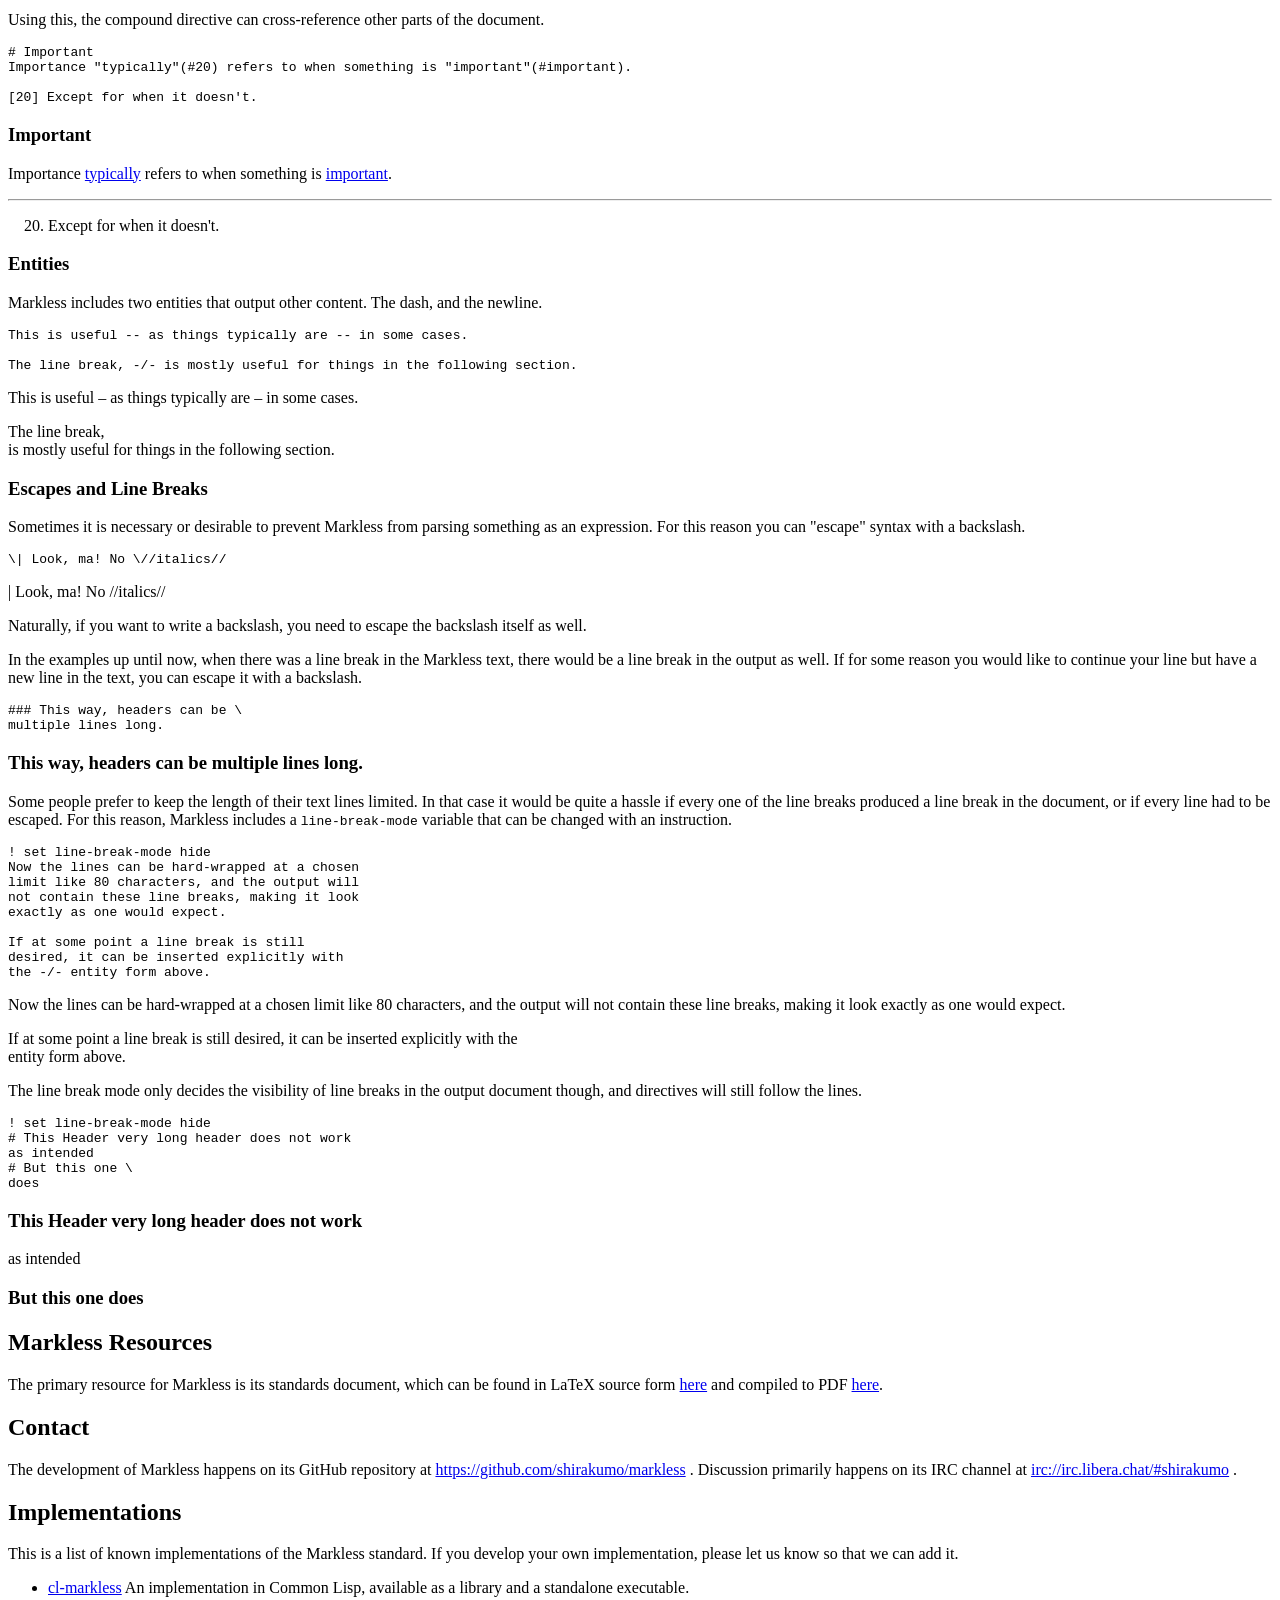
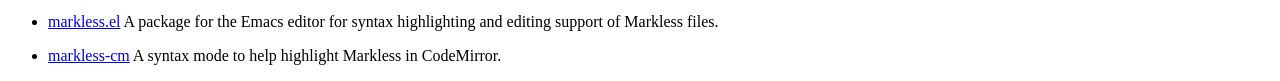
==== commit c9dc81e1: "Dumb" ====
--- a/index.html
+++ b/index.html
@@ -33,7 +33,7 @@
 2. - Lists
    - in
    - Lists</pre></code><article><ol><li value="1"><p>Item one</p></li><li value="2"><p><ul><li><p>Lists</p></li></ul></p><ul><li><p>in</p></li><li><p>Lists</p></li></ul></li></ol></article></div><h2 id="embeddings">Embeddings</h2><p>You can embed images, audio, and video in your documents. An implementation might also support additional kinds of embeds.</p><div class="example"><code style="display:block" class="code-block" data-language="markless"><pre>[ image markless-logo.png ]</pre></code><article><figure><a href="markless-logo.png" target="_blank"><img alt="markless-logo.png" src="markless-logo.png" style="display:block"></a></figure></article></div><p>Each embed accepts a number of options that allow you to influence its interactivity and its look.</p><div class="example"><code style="display:block" class="code-block" data-language="markless"><pre>[ image markless-logo.png, width 50%, float right ]
-Lorem ipsum dolor sit amet, consectetur adipiscing elit. Etiam at efficitur sem. Interdum et malesuada fames ac ante ipsum primis in faucibus. Aliquam erat volutpat. Nunc egestas massa sed ante vulputate, quis mollis tellus fermentum. Morbi ante ligula, imperdiet ac auctor maximus, aliquet non lectus.</pre></code><article><figure><a href="markless-logo.png" target="_blank" style="width:50.0%;float:right"><img style="width:50.0%;float:right;display:block" alt="markless-logo.png" src="markless-logo.png"></a></figure><p>Lorem ipsum dolor sit amet, consectetur adipiscing elit. Etiam at efficitur sem. Interdum et malesuada fames ac ante ipsum primis in faucibus. Aliquam erat volutpat. Nunc egestas massa sed ante vulputate, quis mollis tellus fermentum. Morbi ante ligula, imperdiet ac auctor maximus, aliquet non lectus.</p></article></div><p>Some types of embedding have more options than others.</p><div class="example"><code style="display:block" class="code-block" data-language="markless"><pre>[ audio Jahzzar - Take Me Higher.mp3 ]
+Lorem ipsum dolor sit amet, consectetur adipiscing elit. Etiam at efficitur sem. Interdum et malesuada fames ac ante ipsum primis in faucibus. Aliquam erat volutpat. Nunc egestas massa sed ante vulputate, quis mollis tellus fermentum. Morbi ante ligula, imperdiet ac auctor maximus, aliquet non lectus.</pre></code><article><figure style="width:50.0%;object-fit:contain;float:right"><a href="markless-logo.png" target="_blank"><img style="width:50.0%;object-fit:contain;display:block" alt="markless-logo.png" src="markless-logo.png"></a></figure><p>Lorem ipsum dolor sit amet, consectetur adipiscing elit. Etiam at efficitur sem. Interdum et malesuada fames ac ante ipsum primis in faucibus. Aliquam erat volutpat. Nunc egestas massa sed ante vulputate, quis mollis tellus fermentum. Morbi ante ligula, imperdiet ac auctor maximus, aliquet non lectus.</p></article></div><p>Some types of embedding have more options than others.</p><div class="example"><code style="display:block" class="code-block" data-language="markless"><pre>[ audio Jahzzar - Take Me Higher.mp3 ]
 [ video splat.webm, loop ]</pre></code><article><figure><audio src="Jahzzar - Take Me Higher.mp3" controls><p>HTML5 audio is not supported. The audio source is here: <a href="Jahzzar - Take Me Higher.mp3">Jahzzar - Take Me Higher.mp3</a></p></audio></figure><figure><video src="splat.webm" controls loop><p>HTML5 video is not supported. The video source is here: <a src="splat.webm">splat.webm</a></p></video></figure></article></div><p>Note that Markless will signal an error if you try to use an embed type or option that it doesn't recognise.</p><p>One thing to note if you come from other markups like HTML is that in Markless, embeddings are blocks, so they cannot appear in the middle of text.</p><h2 id="literal text and code">Literal Text and Code</h2><p>This <a class="external-link" href="README.mess">entire page</a> is written in Markless, so it's natural that there would be a way to include code snippets as well.</p><div class="example"><code style="display:block" class="code-block" data-language="markless"><pre>::
 a
 ::</pre></code><article><code style="display:block" class="code-block"><pre>a</pre></code></article></div><p>Code blocks need a matching number of colons that guard the code. The beginning line also accepts additional options for a code language and styling options.</p><div class="example"><code style="display:block" class="code-block" data-language="markless"><pre>:: markless, example
@@ -48,7 +48,7 @@
 
 When you talk about a footnote, you reference it in the same way as you declare it[1]. Since the order makes no difference you can organise your footnotes to be close to the relevant sections[2].
 
-[2] Like this, it should be easier to keep an overview of things.</pre></code><article><p>When you talk about a footnote, you reference it in the same way as you declare it<sup class="footnote-reference"><a href="#footnote-1">[1]</a></sup>. Since the order makes no difference you can organise your footnotes to be close to the relevant sections<sup class="footnote-reference"><a href="#footnote-2">[2]</a></sup>.</p><footer class="footnotes"><hr><ol><li value="1" id="footnote-1">Similar to ordered lists, footnotes are numbered.</li><li value="2" id="footnote-2">Like this, it should be easier to keep an overview of things.</li></ol></footer></article></div><p>Note however that footnotes are global, and as such the footnote number must be unique for each footnote. Markless won't care whether you leave gaps in your numbering, but duplicates will not generate predictable results.</p><p>Each footnote is associated with a label named by its number. This will allow you to cross-reference it even without a footnote reference marker. More on that <a class="cross-reference" href="#links and labels">later</a>.</p><h2 id="instructions and comments">Instructions and Comments</h2><p>These are some of the more unique features of Markless. Instructions allow you to change the behaviour of the parser from within the document, and comments allow you to include information that is only relevant for the authors.</p><div class="example"><code style="display:block" class="code-block" data-language="markless"><pre>; This sets the author metadata
+[2] Like this, it should be easier to keep an overview of things.</pre></code><article><p>When you talk about a footnote, you reference it in the same way as you declare it<sup class="footnote-reference"><a href="#footnote-1">[1]</a></sup>. Since the order makes no difference you can organise your footnotes to be close to the relevant sections<sup class="footnote-reference"><a href="#footnote-2">[2]</a></sup>.</p><footer class="footnotes"><hr style="clear:both"><ol><li value="1" id="footnote-1">Similar to ordered lists, footnotes are numbered.</li><li value="2" id="footnote-2">Like this, it should be easier to keep an overview of things.</li></ol></footer></article></div><p>Note however that footnotes are global, and as such the footnote number must be unique for each footnote. Markless won't care whether you leave gaps in your numbering, but duplicates will not generate predictable results.</p><p>Each footnote is associated with a label named by its number. This will allow you to cross-reference it even without a footnote reference marker. More on that <a class="cross-reference" href="#links and labels">later</a>.</p><h2 id="instructions and comments">Instructions and Comments</h2><p>These are some of the more unique features of Markless. Instructions allow you to change the behaviour of the parser from within the document, and comments allow you to include information that is only relevant for the authors.</p><div class="example"><code style="display:block" class="code-block" data-language="markless"><pre>; This sets the author metadata
 ! set author Alpha
 
 ; And this will generate a message during compilation
@@ -72,10 +72,10 @@
 - &quot;font&quot;(font Comic Sans MS) &quot;changes&quot;(font Jokerman)
 - and &quot;more&quot;(spoiler)
 
-[1] See?</pre></code><article><p>The <span style="color:rgb(0,0,255)">compound expression</span> is <span style="font-weight:italic;color:rgb(0,128,0)">versatile</span>. It allows for</p><ul><li><p><span style="color:rgb(0,136,238)">color</span><span style="color:rgb(200,100,50)">ing</span></p></li><li><p><span style="font-size:2.0em">siz</span><span style="font-size:15.0pt">ing</span></p></li><li><p><a class="external-link" href="http://example.com">link</a><a class="cross-reference" href="#1">ing</a></p></li><li><p><span style="text-decoration:underline">decorat</span><span>ing</span></p></li><li><p><span style="font-family:Comic Sans MS">font</span> <span style="font-family:Jokerman">changes</span></p></li><li><p>and <span style="background:black;color:black">more</span></p></li></ul><footer class="footnotes"><hr><ol><li value="1" id="footnote-1">See?</li></ol></footer></article></div><p>More explicitly, the compound expression allows the following options:</p><ul><li><p><code>bold</code>, <code>italic</code>, <code>underline</code>, <code>strikethrough</code> as seen before</p></li><li><p><code>spoiler</code> for initially hidden text</p></li><li><p><code>font</code> to change the text's font.</p></li><li><p><code>color</code> lets you change the text colour both with RGB and HEX.</p></li><li><p><code>size</code> to alter the font size. You can use <code>em</code>, or <code>pt</code> units.</p></li><li><p><code>link</code> for hyperlinks to URLs or internal sections.</p></li><li><p>size names like <code>small</code>, <code>large</code>, etc.</p></li><li><p>color names like <code>green</code>, <code>orange</code>, etc.</p></li><li><p>internal links and URLs.</p></li></ul><h2 id="miscellaneous">Miscellaneous</h2><h3 id="links and labels">Links and Labels</h3><p>In order to allow cross-referencing, some things will be associated with &quot;labels&quot;. For instance, every footnote will automatically associate itself with a label of its footnote number. Headers will create a label with the same name as their textual contents.</p><p>Using this, the compound directive can cross-reference other parts of the document.</p><div class="example"><code style="display:block" class="code-block" data-language="markless"><pre># Important
+[1] See?</pre></code><article><p>The <span style="color:rgb(0,0,255)">compound expression</span> is <span style="font-style:italic;color:rgb(0,128,0)">versatile</span>. It allows for</p><ul><li><p><span style="color:rgb(0,136,238)">color</span><span style="color:rgb(200,100,50)">ing</span></p></li><li><p><span style="font-size:2.0em">siz</span><span style="font-size:15.0pt">ing</span></p></li><li><p><a class="external-link" href="http://example.com">link</a><a class="cross-reference" href="#1">ing</a></p></li><li><p><span style="text-decoration:underline">decorat</span><span>ing</span></p></li><li><p><span style="font-family:Comic Sans MS">font</span> <span style="font-family:Jokerman">changes</span></p></li><li><p>and <span style="background:black;color:black">more</span></p></li></ul><footer class="footnotes"><hr style="clear:both"><ol><li value="1" id="footnote-1">See?</li></ol></footer></article></div><p>More explicitly, the compound expression allows the following options:</p><ul><li><p><code>bold</code>, <code>italic</code>, <code>underline</code>, <code>strikethrough</code> as seen before</p></li><li><p><code>spoiler</code> for initially hidden text</p></li><li><p><code>font</code> to change the text's font.</p></li><li><p><code>color</code> lets you change the text colour both with RGB and HEX.</p></li><li><p><code>size</code> to alter the font size. You can use <code>em</code>, or <code>pt</code> units.</p></li><li><p><code>link</code> for hyperlinks to URLs or internal sections.</p></li><li><p>size names like <code>small</code>, <code>large</code>, etc.</p></li><li><p>color names like <code>green</code>, <code>orange</code>, etc.</p></li><li><p>internal links and URLs.</p></li></ul><h2 id="miscellaneous">Miscellaneous</h2><h3 id="links and labels">Links and Labels</h3><p>In order to allow cross-referencing, some things will be associated with &quot;labels&quot;. For instance, every footnote will automatically associate itself with a label of its footnote number. Headers will create a label with the same name as their textual contents.</p><p>Using this, the compound directive can cross-reference other parts of the document.</p><div class="example"><code style="display:block" class="code-block" data-language="markless"><pre># Important
 Importance &quot;typically&quot;(#20) refers to when something is &quot;important&quot;(#important).
 
-[20] Except for when it doesn't.</pre></code><article><h1 id="important">Important</h1><p>Importance <a class="cross-reference" href="#20">typically</a> refers to when something is <a class="cross-reference" href="#important">important</a>.</p><footer class="footnotes"><hr><ol><li value="20" id="footnote-20">Except for when it doesn't.</li></ol></footer></article></div><h3 id="entities">Entities</h3><p>Markless includes two entities that output other content. The dash, and the newline.</p><div class="example"><code style="display:block" class="code-block" data-language="markless"><pre>This is useful -- as things typically are -- in some cases.
+[20] Except for when it doesn't.</pre></code><article><h1 id="important">Important</h1><p>Importance <a class="cross-reference" href="#20">typically</a> refers to when something is <a class="cross-reference" href="#important">important</a>.</p><footer class="footnotes"><hr style="clear:both"><ol><li value="20" id="footnote-20">Except for when it doesn't.</li></ol></footer></article></div><h3 id="entities">Entities</h3><p>Markless includes two entities that output other content. The dash, and the newline.</p><div class="example"><code style="display:block" class="code-block" data-language="markless"><pre>This is useful -- as things typically are -- in some cases.
 
 The line break, -/- is mostly useful for things in the following section.</pre></code><article><p>This is useful – as things typically are – in some cases.</p><p>The line break, <br> is mostly useful for things in the following section.</p></article></div><h3 id="escapes and line breaks">Escapes and Line Breaks</h3><p>Sometimes it is necessary or desirable to prevent Markless from parsing something as an expression. For this reason you can &quot;escape&quot; syntax with a backslash.</p><div class="example"><code style="display:block" class="code-block" data-language="markless"><pre>\| Look, ma! No \//italics//</pre></code><article><p>| Look, ma! No //italics//</p></article></div><p>Naturally, if you want to write a backslash, you need to escape the backslash itself as well.</p><p>In the examples up until now, when there was a line break in the Markless text, there would be a line break in the output as well. If for some reason you would like to continue your line but have a new line in the text, you can escape it with a backslash.</p><div class="example"><code style="display:block" class="code-block" data-language="markless"><pre>### This way, headers can be \
 multiple lines long.</pre></code><article><h3 id="this way, headers can be multiple lines long.">This way, headers can be multiple lines long.</h3></article></div><p>Some people prefer to keep the length of their text lines limited. In that case it would be quite a hassle if every one of the line breaks produced a line break in the document, or if every line had to be escaped. For this reason, Markless includes a <code>line-break-mode</code> variable that can be changed with an instruction.</p><div class="example"><code style="display:block" class="code-block" data-language="markless"><pre>! set line-break-mode hide
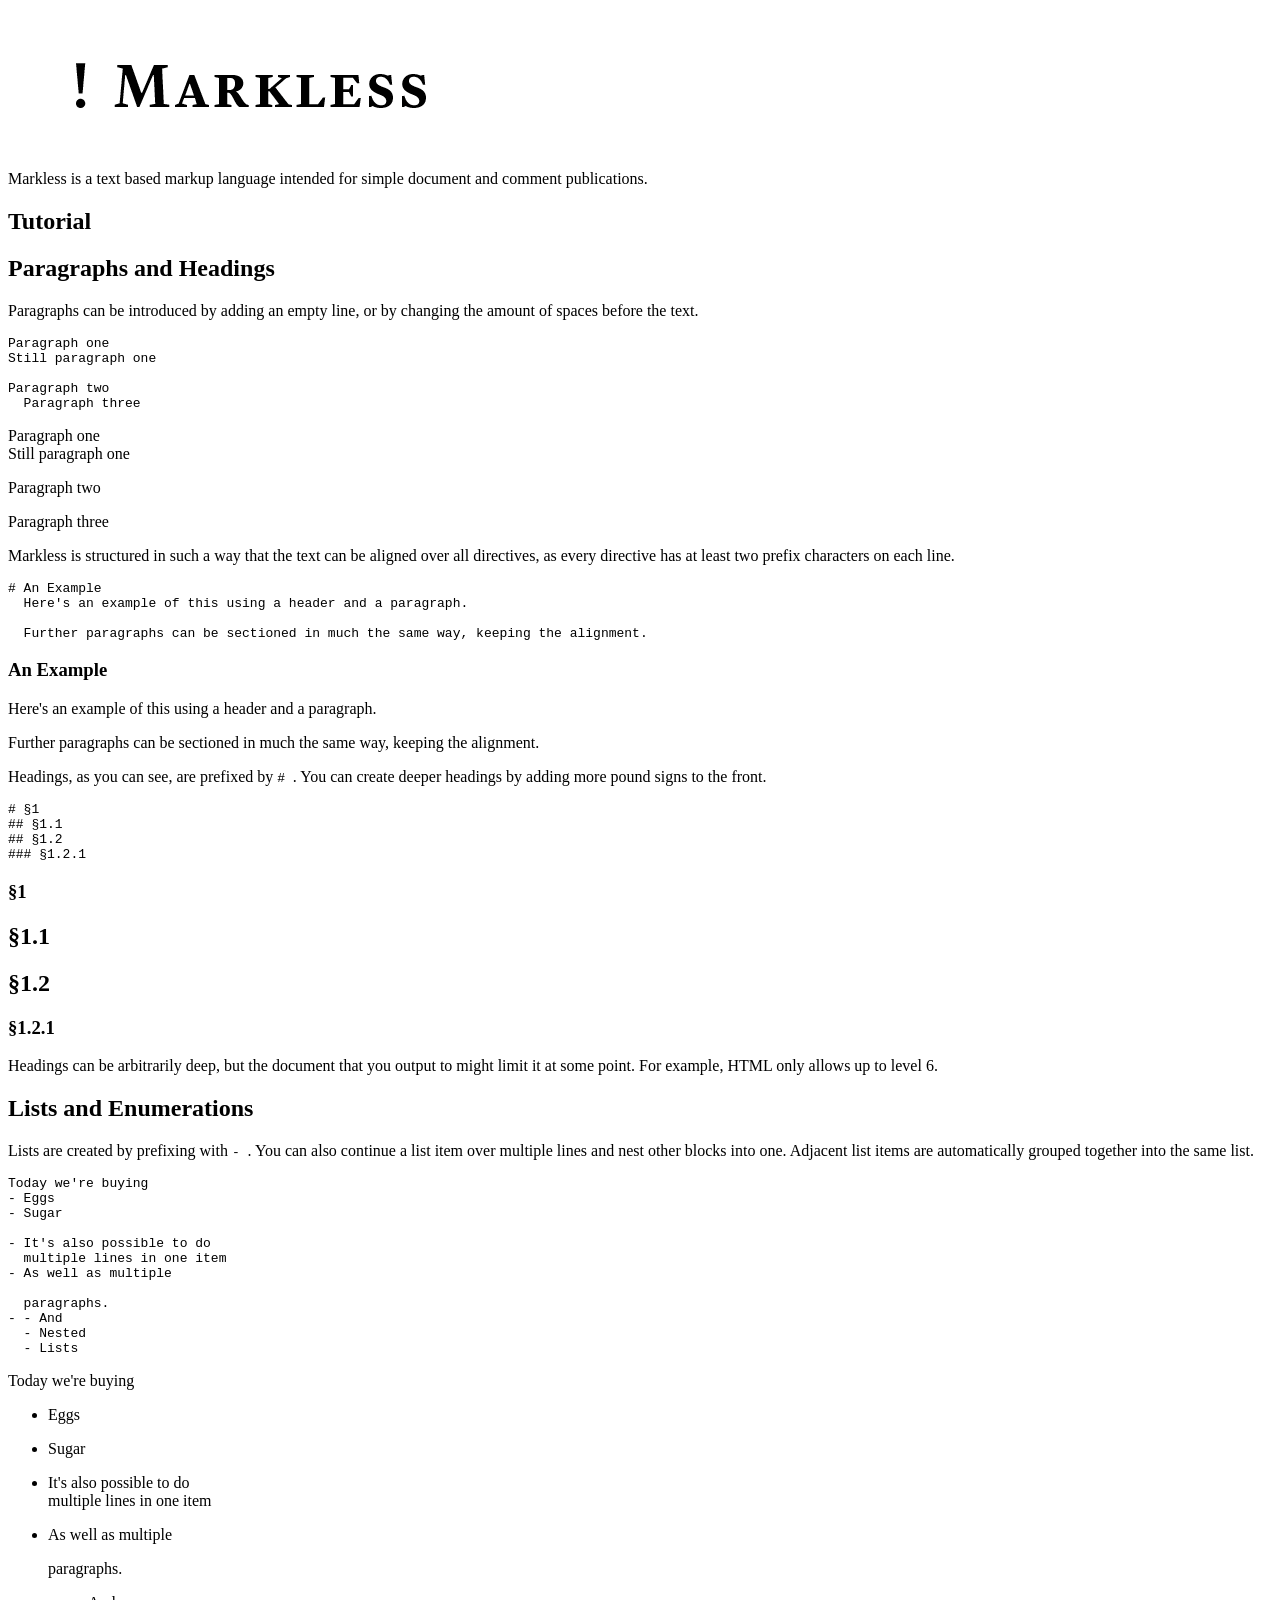
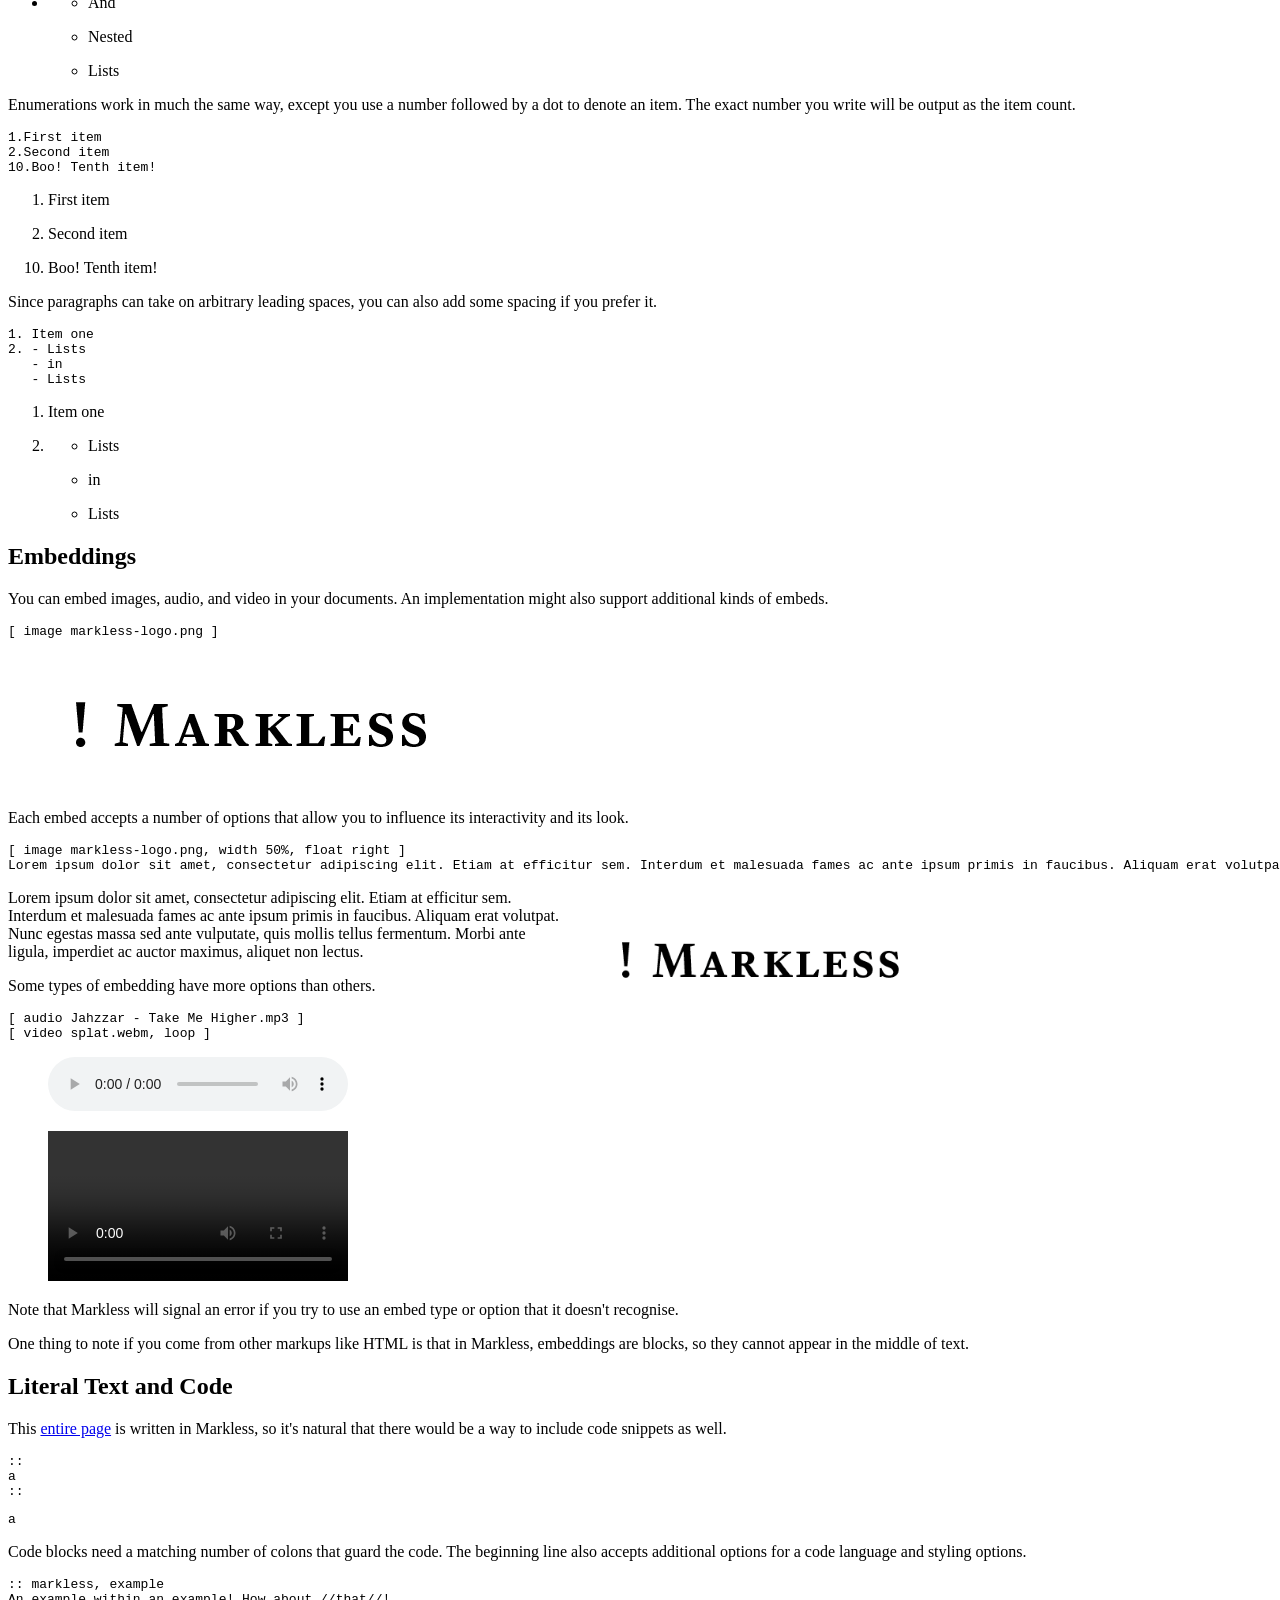
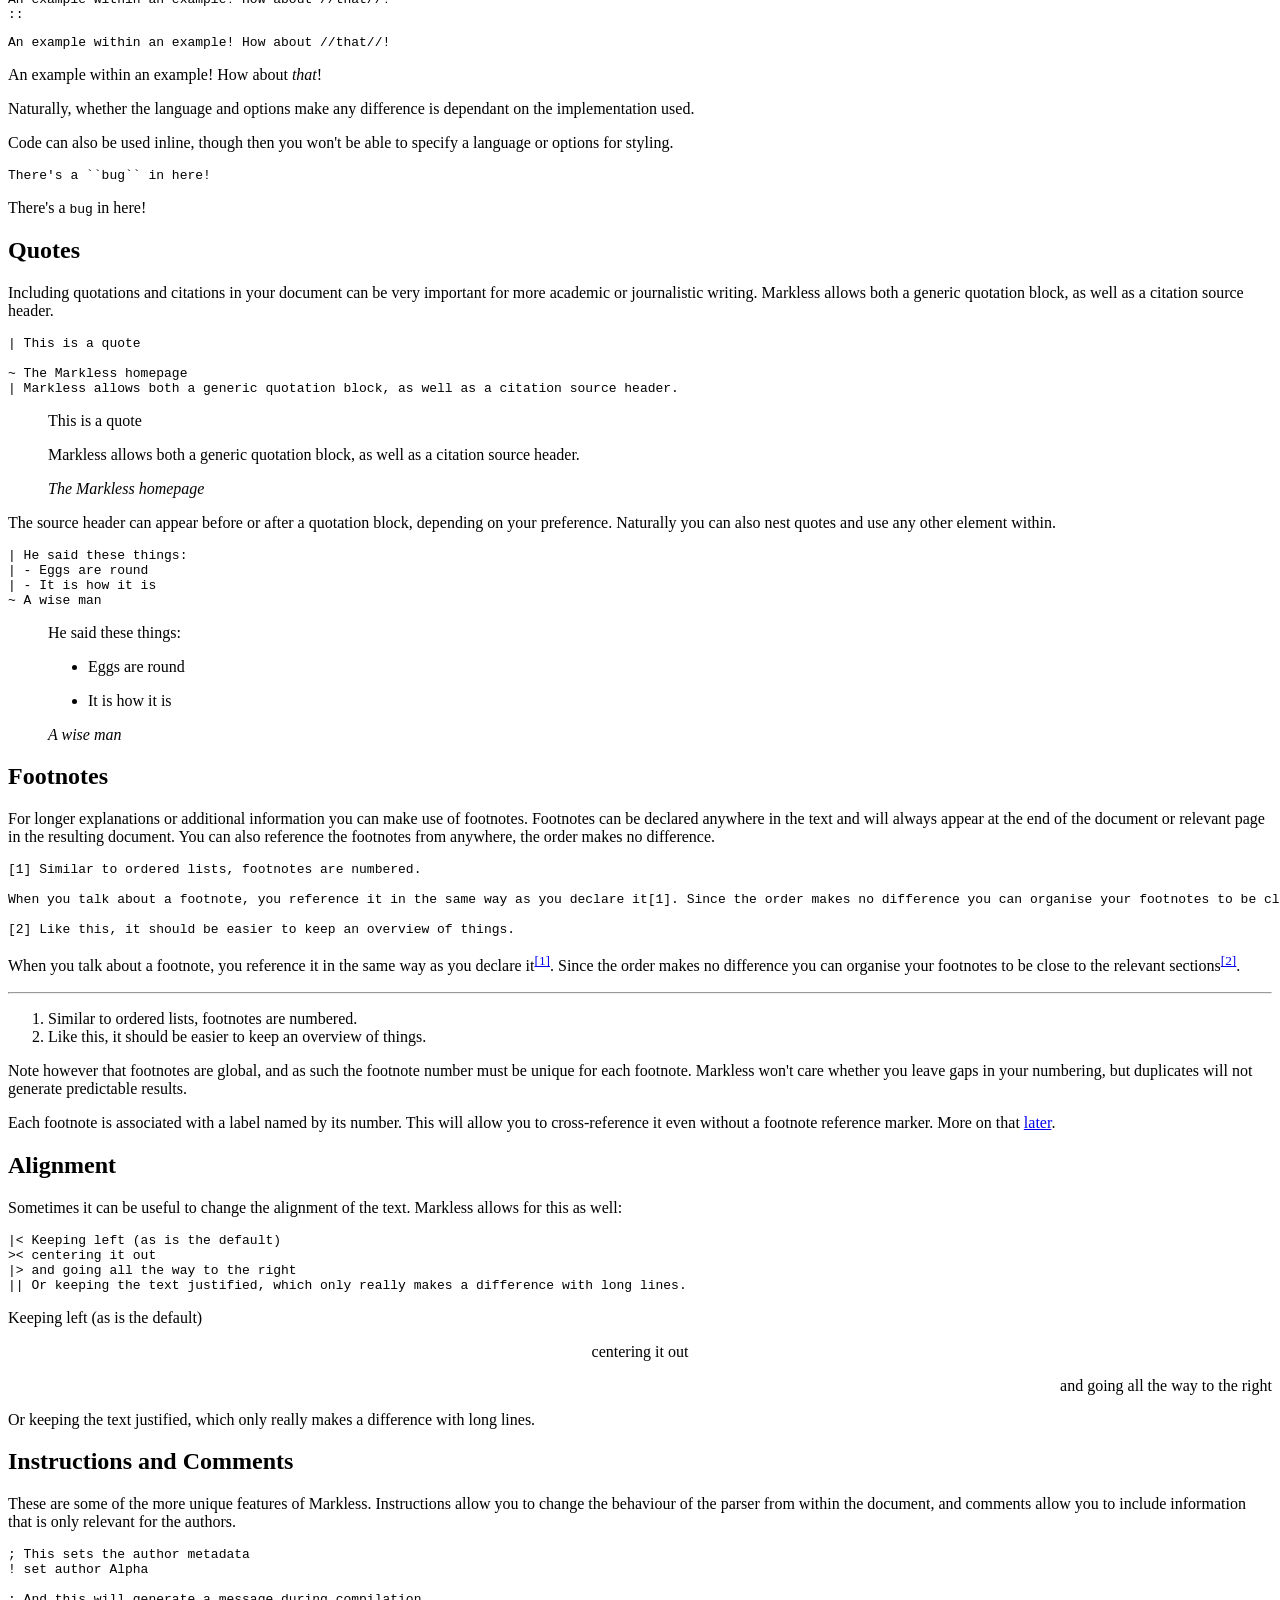
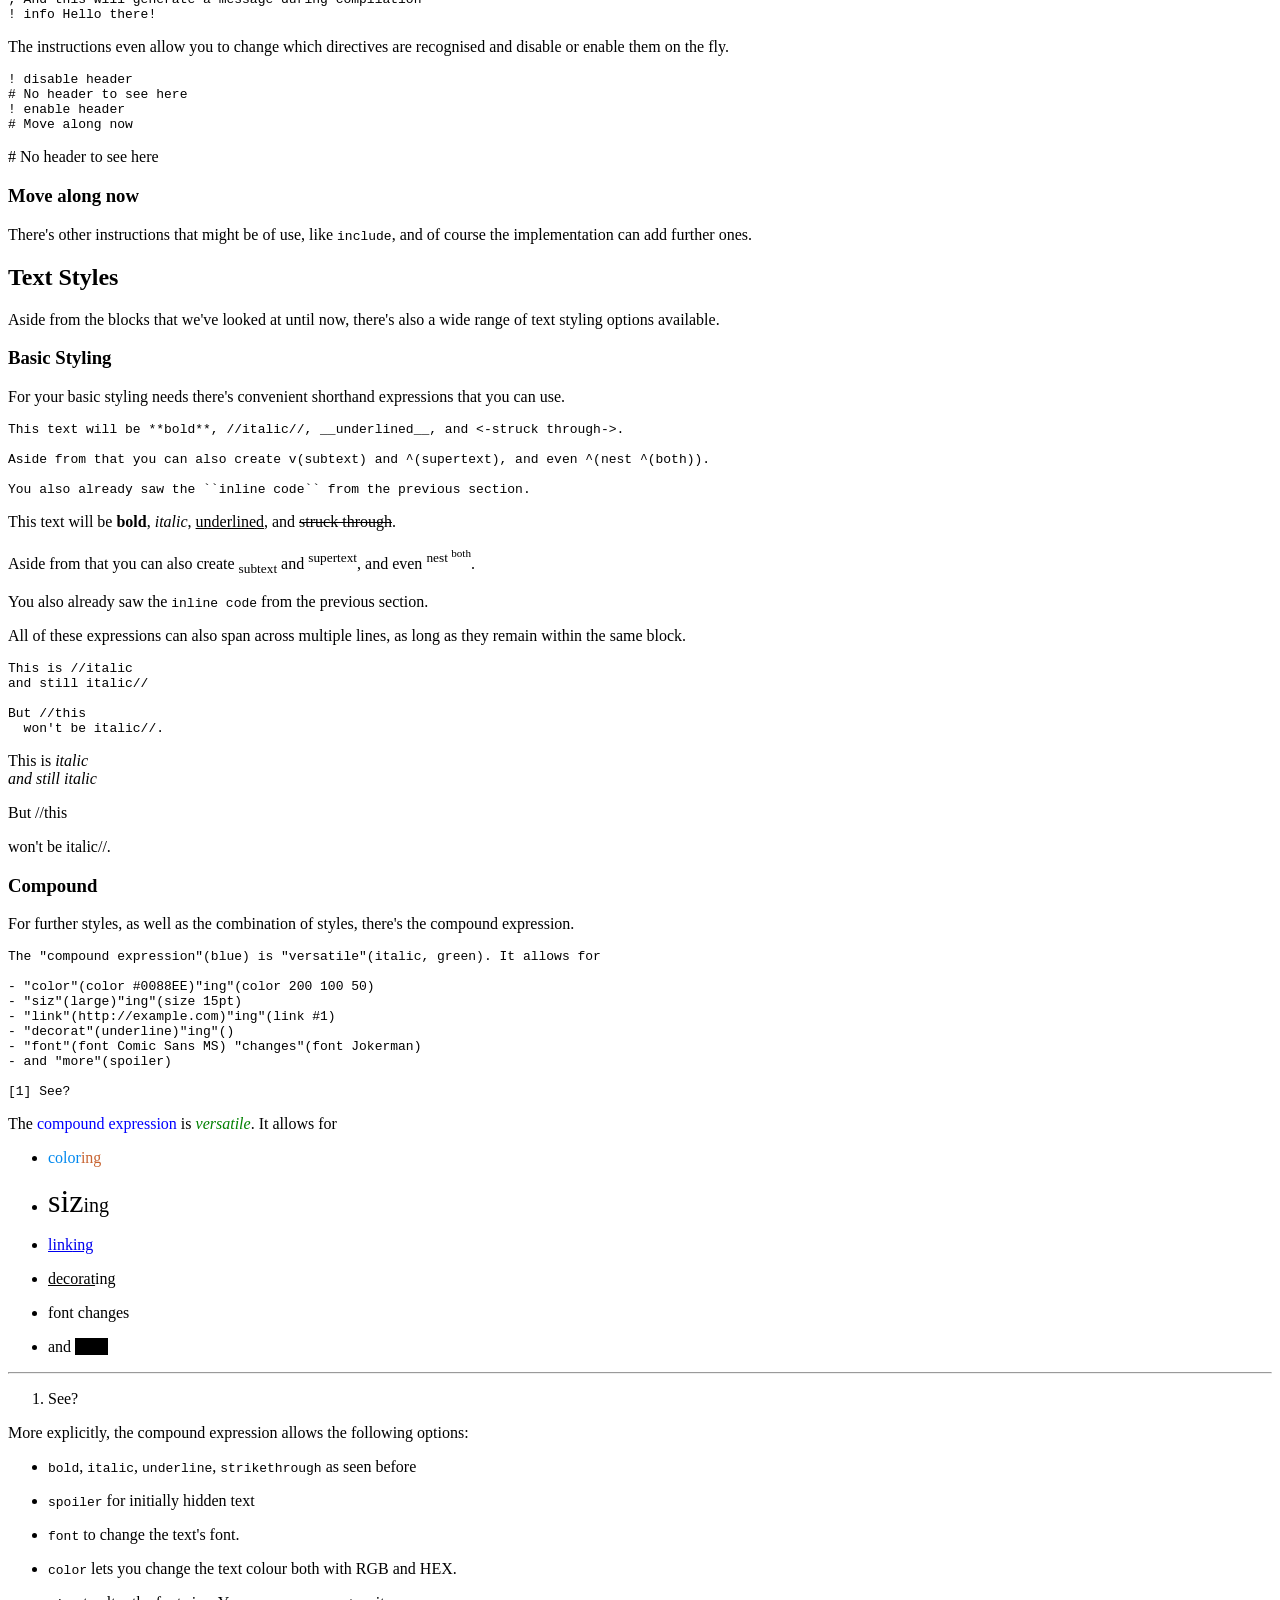
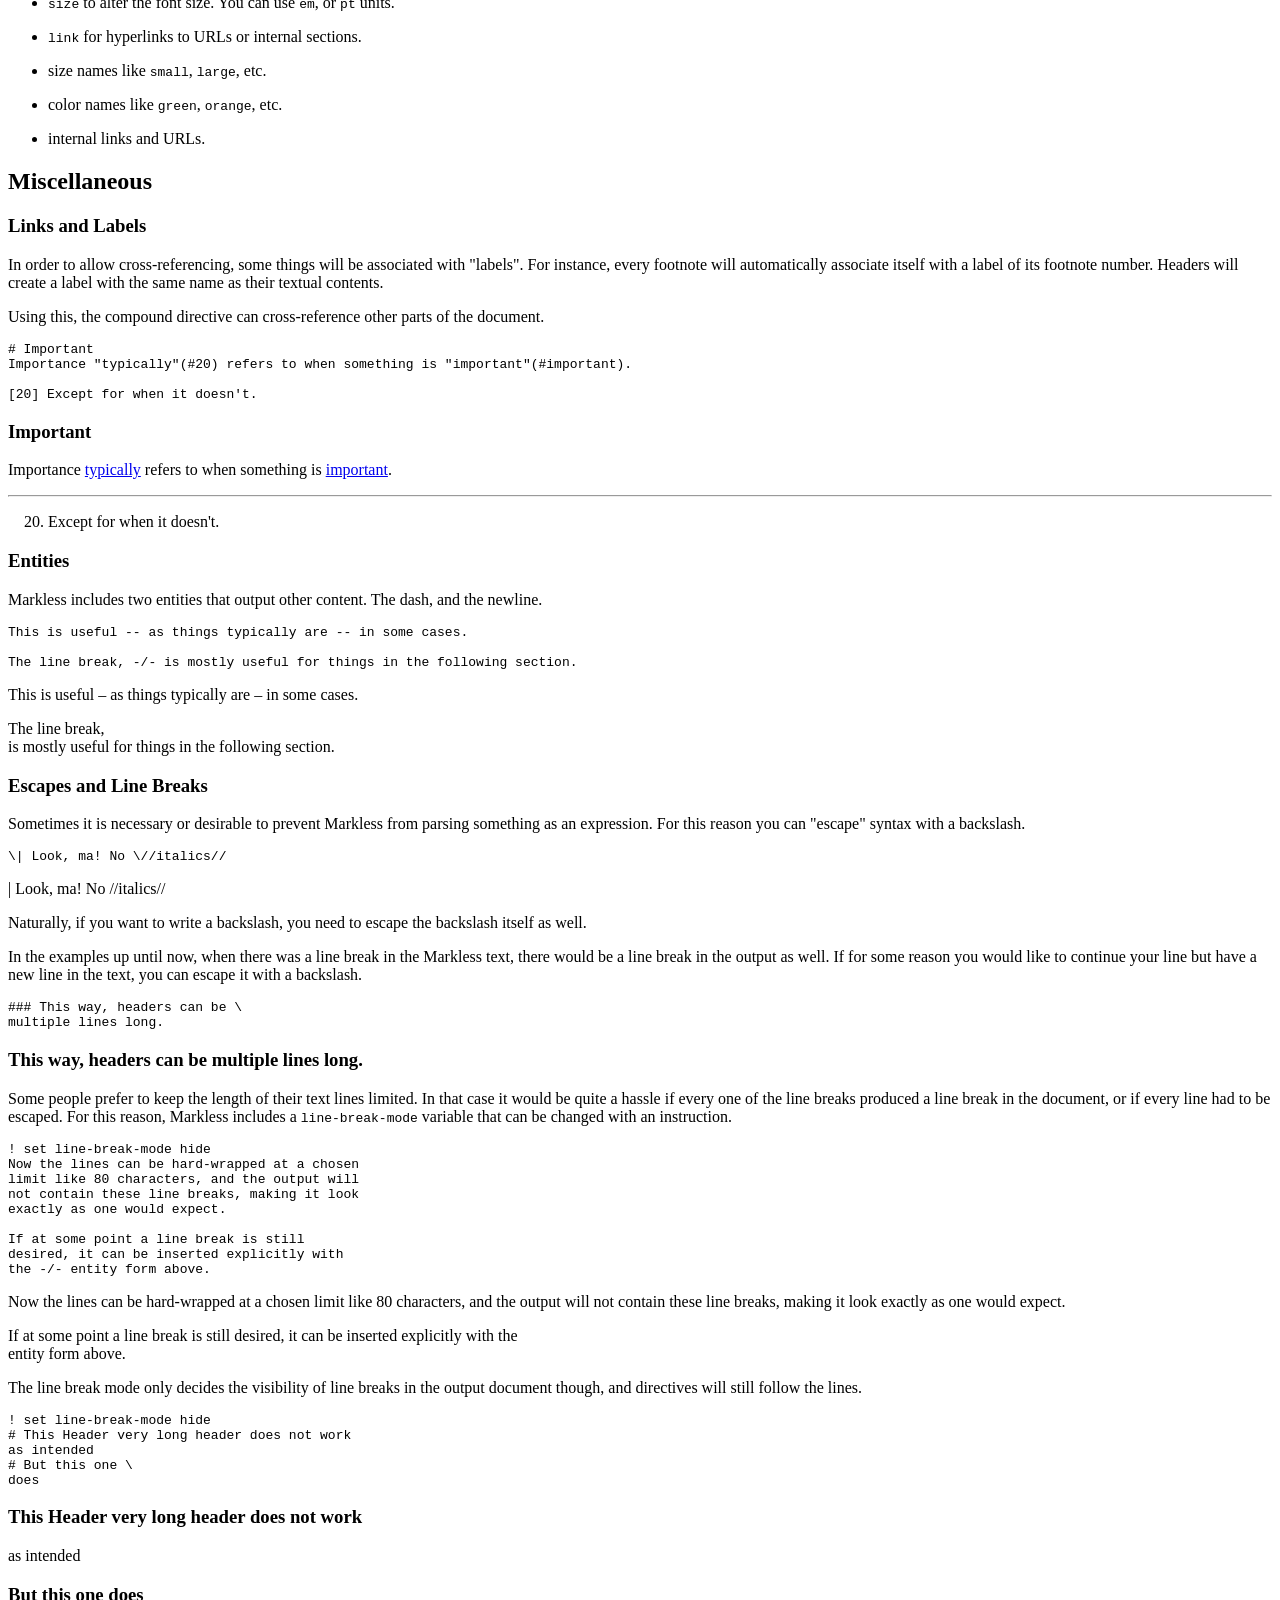
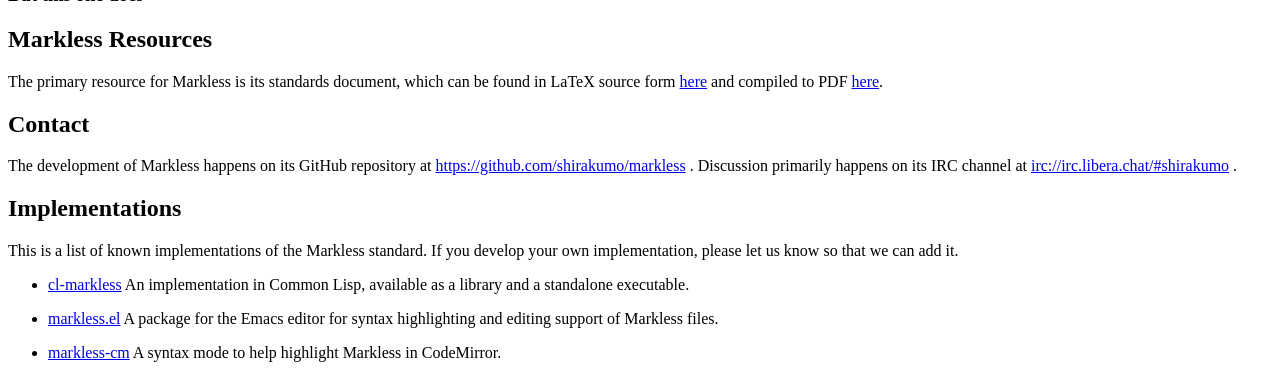
==== commit f96c98f2: "Mention alignment." ====
--- a/index.html
+++ b/index.html
@@ -48,7 +48,10 @@
 
 When you talk about a footnote, you reference it in the same way as you declare it[1]. Since the order makes no difference you can organise your footnotes to be close to the relevant sections[2].
 
-[2] Like this, it should be easier to keep an overview of things.</pre></code><article><p>When you talk about a footnote, you reference it in the same way as you declare it<sup class="footnote-reference"><a href="#footnote-1">[1]</a></sup>. Since the order makes no difference you can organise your footnotes to be close to the relevant sections<sup class="footnote-reference"><a href="#footnote-2">[2]</a></sup>.</p><footer class="footnotes"><hr style="clear:both"><ol><li value="1" id="footnote-1">Similar to ordered lists, footnotes are numbered.</li><li value="2" id="footnote-2">Like this, it should be easier to keep an overview of things.</li></ol></footer></article></div><p>Note however that footnotes are global, and as such the footnote number must be unique for each footnote. Markless won't care whether you leave gaps in your numbering, but duplicates will not generate predictable results.</p><p>Each footnote is associated with a label named by its number. This will allow you to cross-reference it even without a footnote reference marker. More on that <a class="cross-reference" href="#links and labels">later</a>.</p><h2 id="instructions and comments">Instructions and Comments</h2><p>These are some of the more unique features of Markless. Instructions allow you to change the behaviour of the parser from within the document, and comments allow you to include information that is only relevant for the authors.</p><div class="example"><code style="display:block" class="code-block" data-language="markless"><pre>; This sets the author metadata
+[2] Like this, it should be easier to keep an overview of things.</pre></code><article><p>When you talk about a footnote, you reference it in the same way as you declare it<sup class="footnote-reference"><a href="#footnote-1">[1]</a></sup>. Since the order makes no difference you can organise your footnotes to be close to the relevant sections<sup class="footnote-reference"><a href="#footnote-2">[2]</a></sup>.</p><footer class="footnotes"><hr style="clear:both"><ol><li value="1" id="footnote-1">Similar to ordered lists, footnotes are numbered.</li><li value="2" id="footnote-2">Like this, it should be easier to keep an overview of things.</li></ol></footer></article></div><p>Note however that footnotes are global, and as such the footnote number must be unique for each footnote. Markless won't care whether you leave gaps in your numbering, but duplicates will not generate predictable results.</p><p>Each footnote is associated with a label named by its number. This will allow you to cross-reference it even without a footnote reference marker. More on that <a class="cross-reference" href="#links and labels">later</a>.</p><h2 id="alignment">Alignment</h2><p>Sometimes it can be useful to change the alignment of the text. Markless allows for this as well:</p><div class="example"><code style="display:block" class="code-block" data-language="markless"><pre>|&lt; Keeping left (as is the default)
+&gt;&lt; centering it out
+|&gt; and going all the way to the right
+|| Or keeping the text justified, which only really makes a difference with long lines.</pre></code><article><span style="text-align:left"><p>Keeping left (as is the default)</p></span><span style="text-align:center"><p>centering it out</p></span><span style="text-align:right"><p>and going all the way to the right</p></span><span style="text-align:justify"><p>Or keeping the text justified, which only really makes a difference with long lines.</p></span></article></div><h2 id="instructions and comments">Instructions and Comments</h2><p>These are some of the more unique features of Markless. Instructions allow you to change the behaviour of the parser from within the document, and comments allow you to include information that is only relevant for the authors.</p><div class="example"><code style="display:block" class="code-block" data-language="markless"><pre>; This sets the author metadata
 ! set author Alpha
 
 ; And this will generate a message during compilation
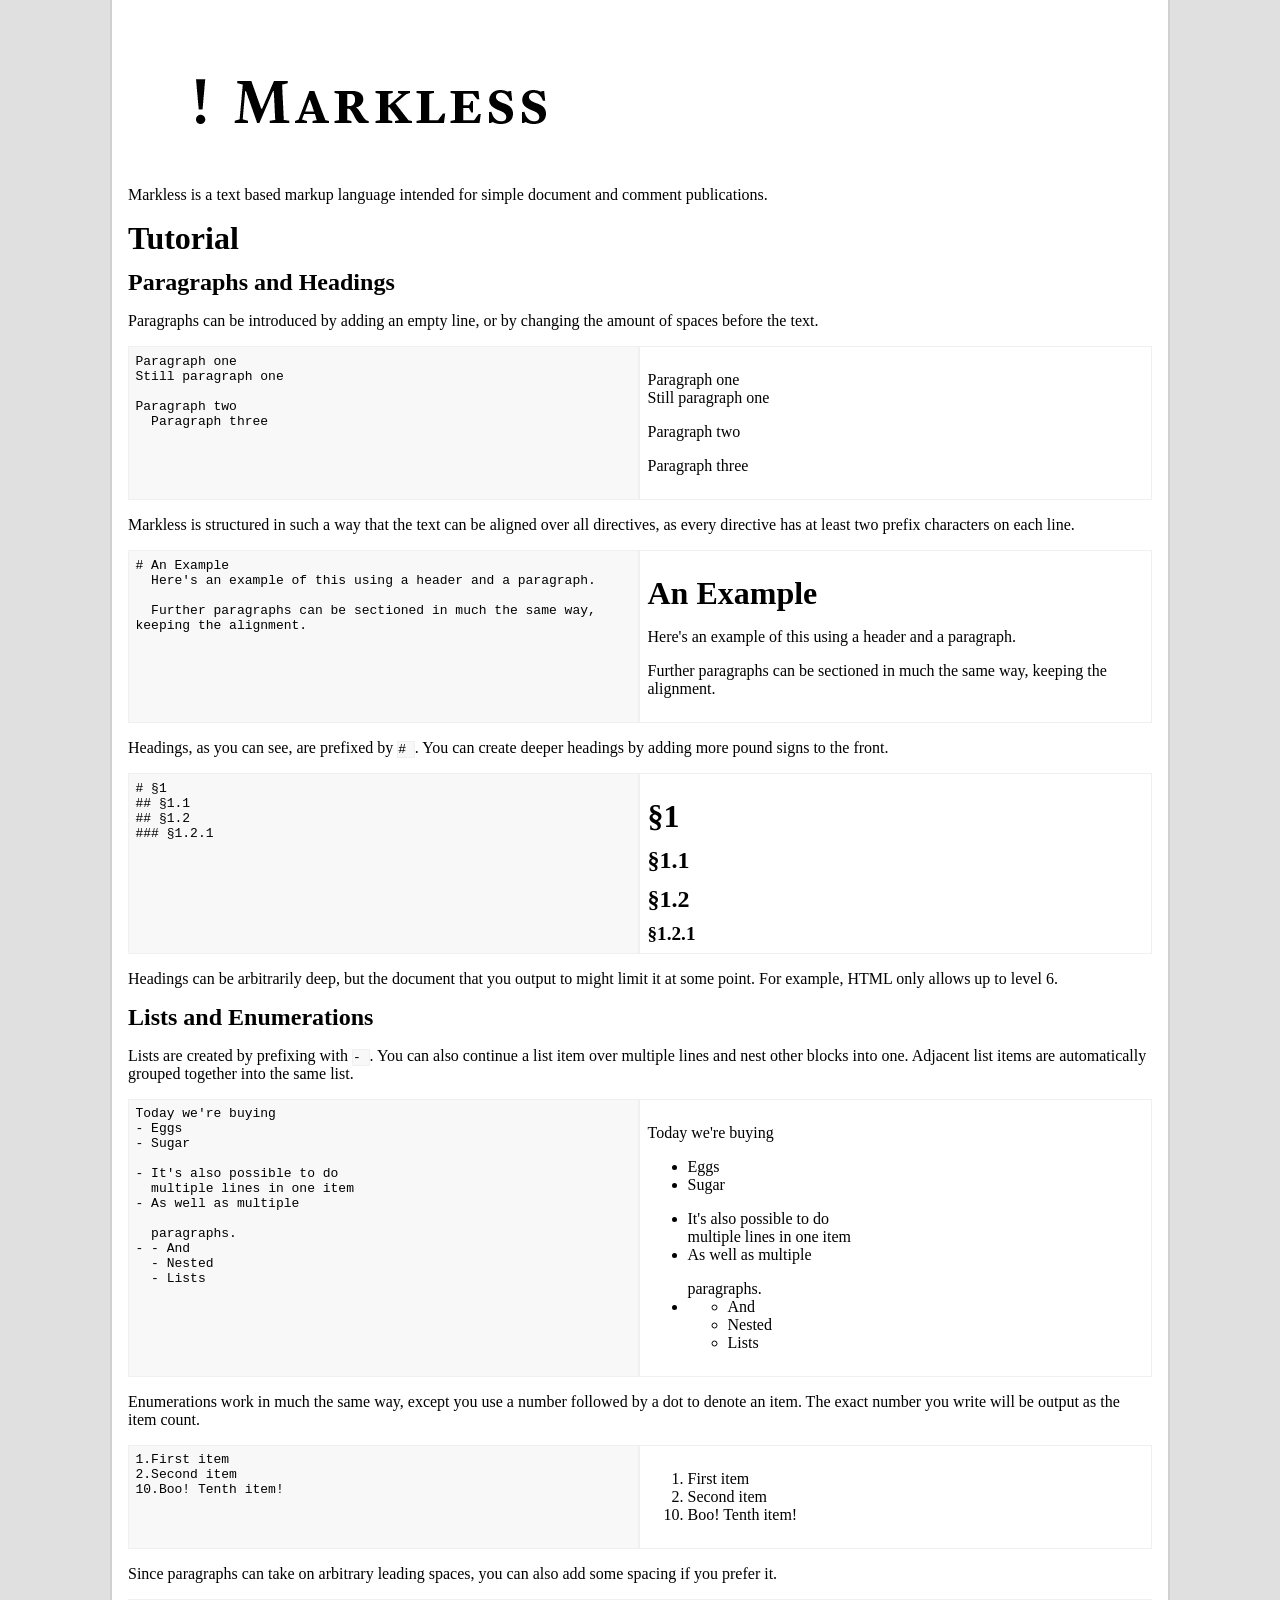
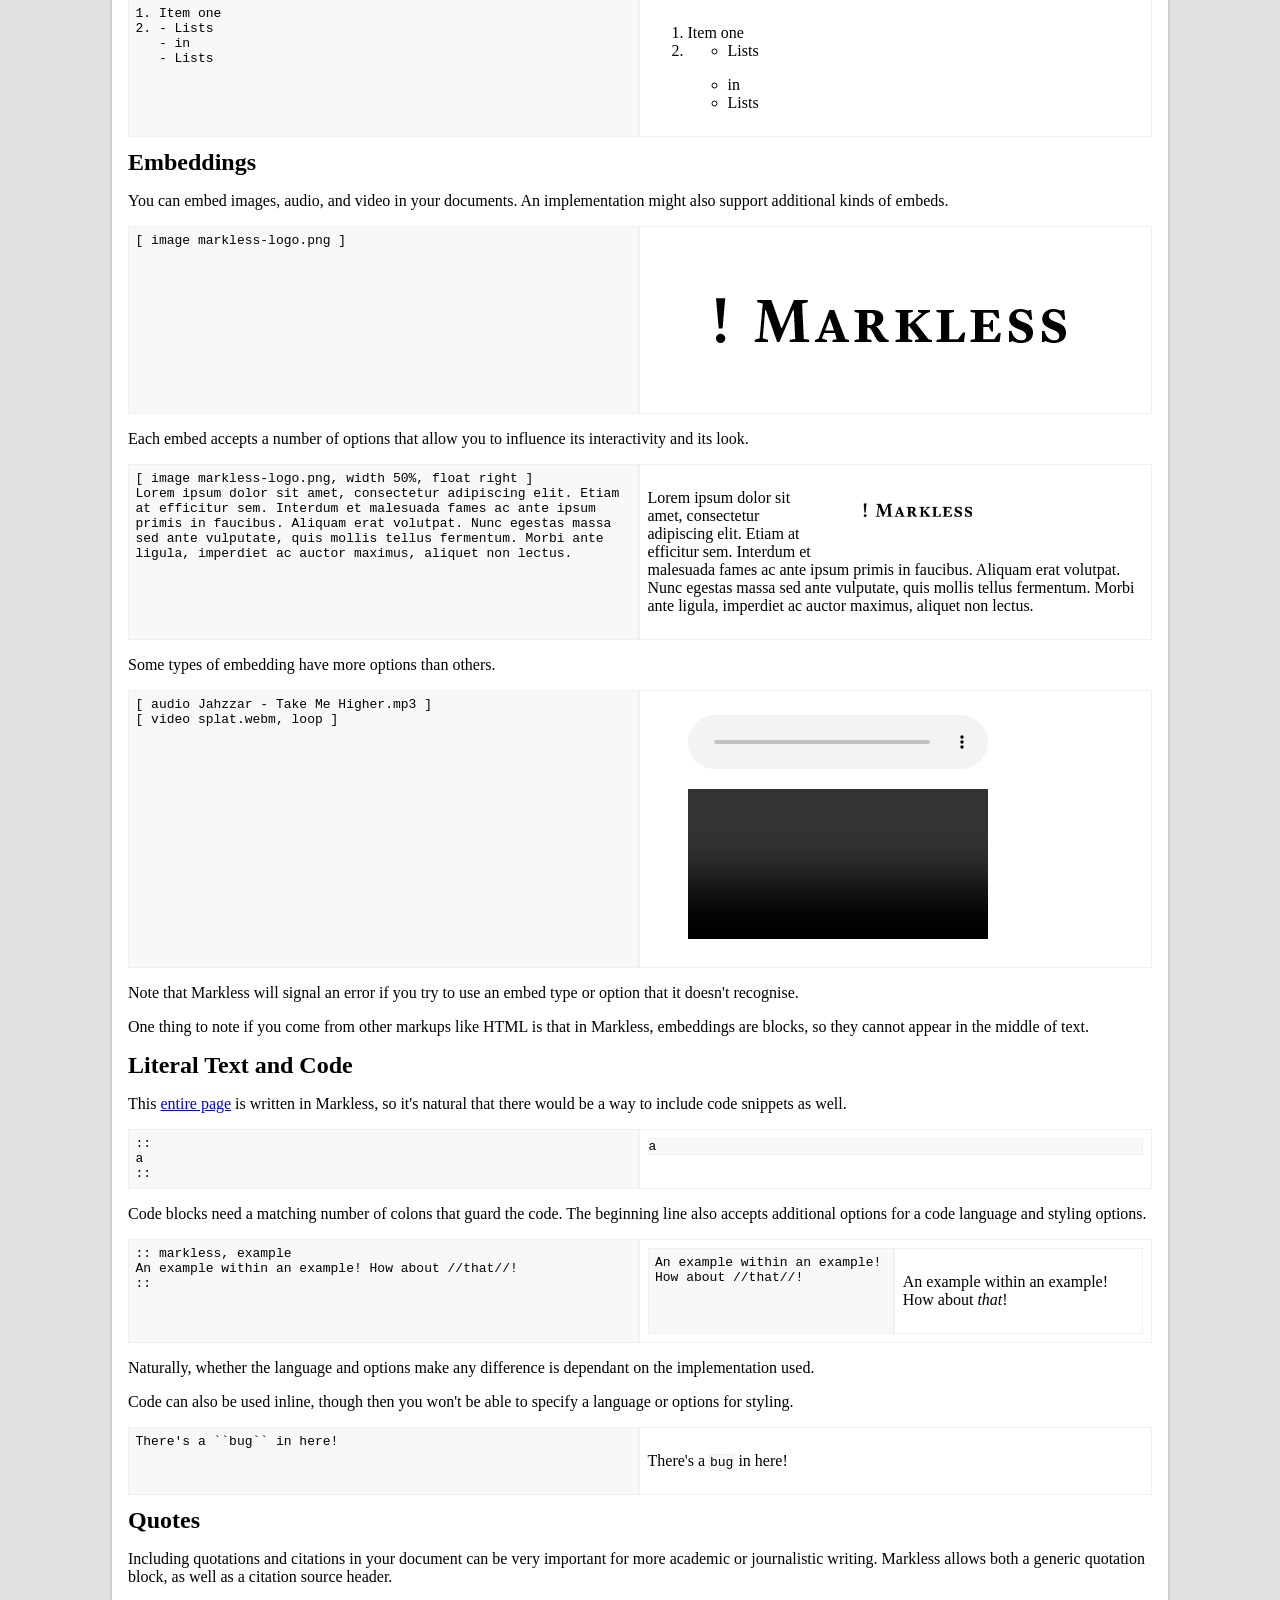
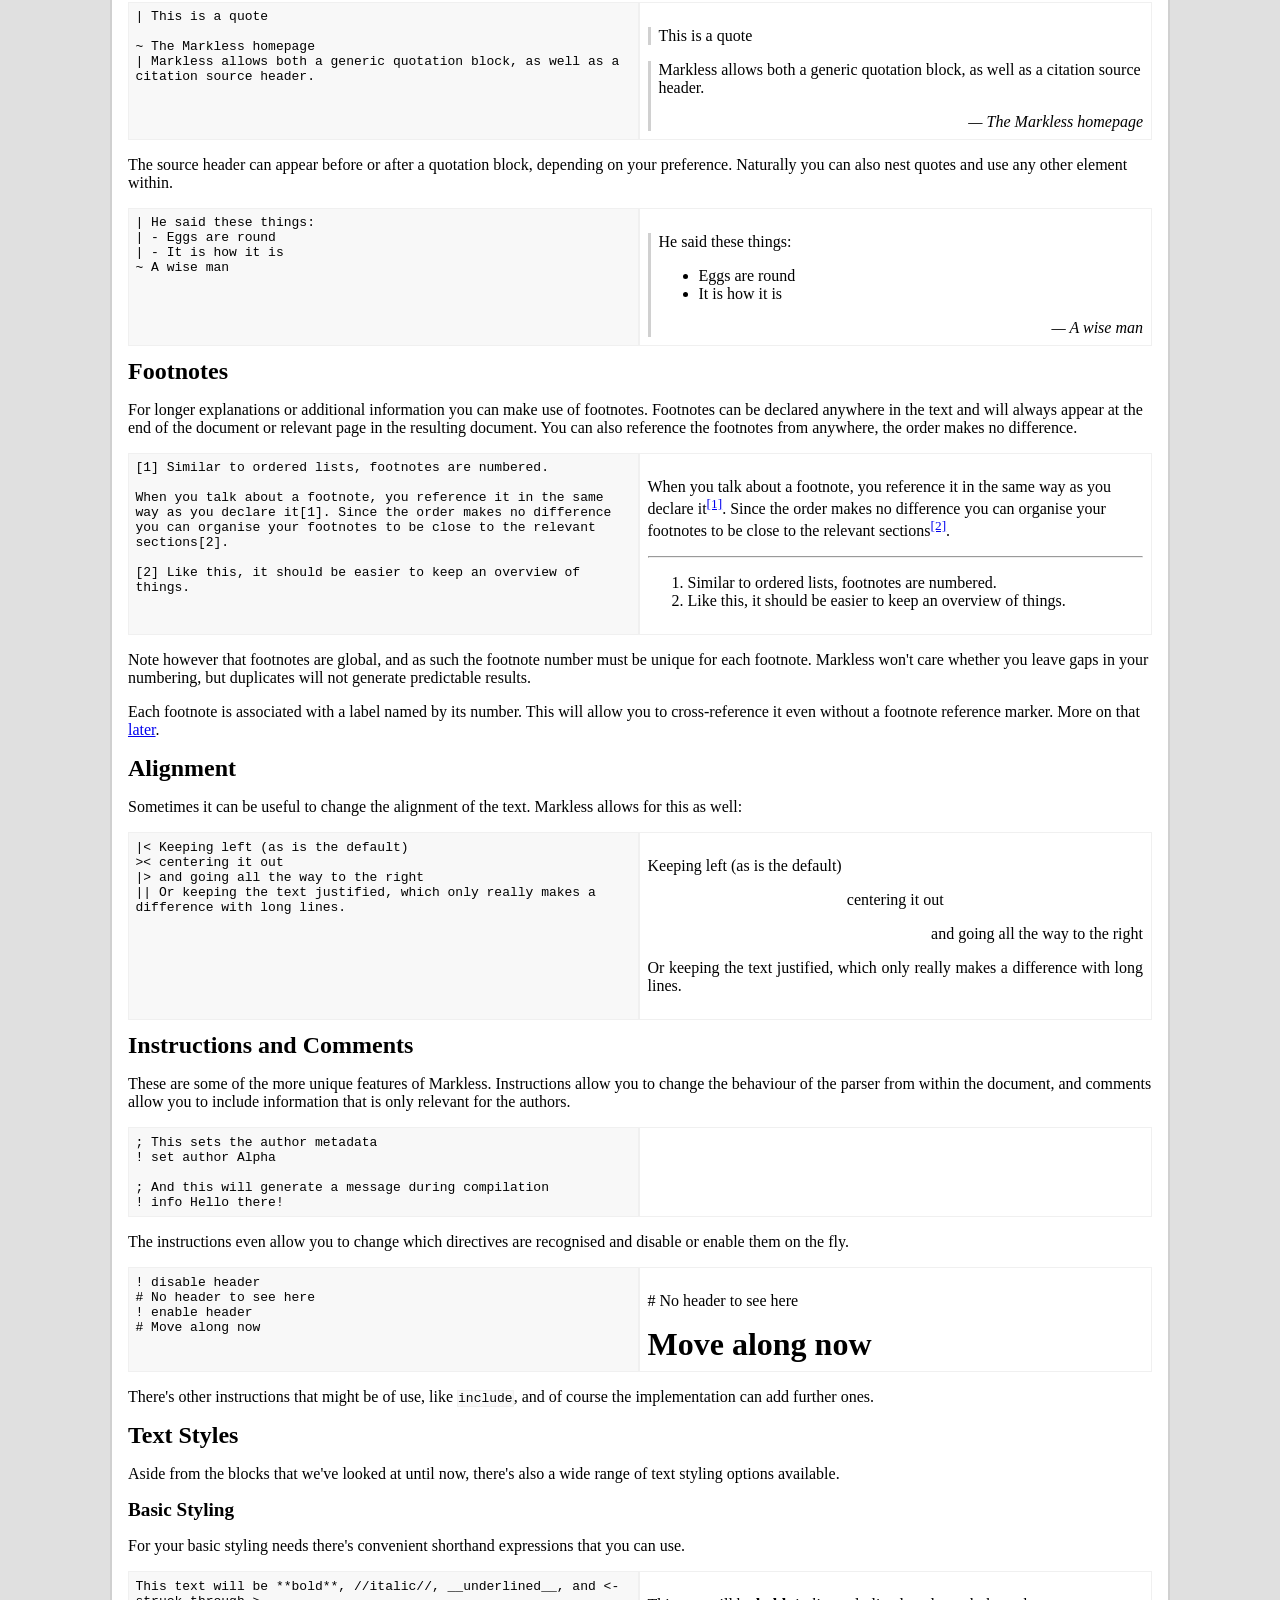
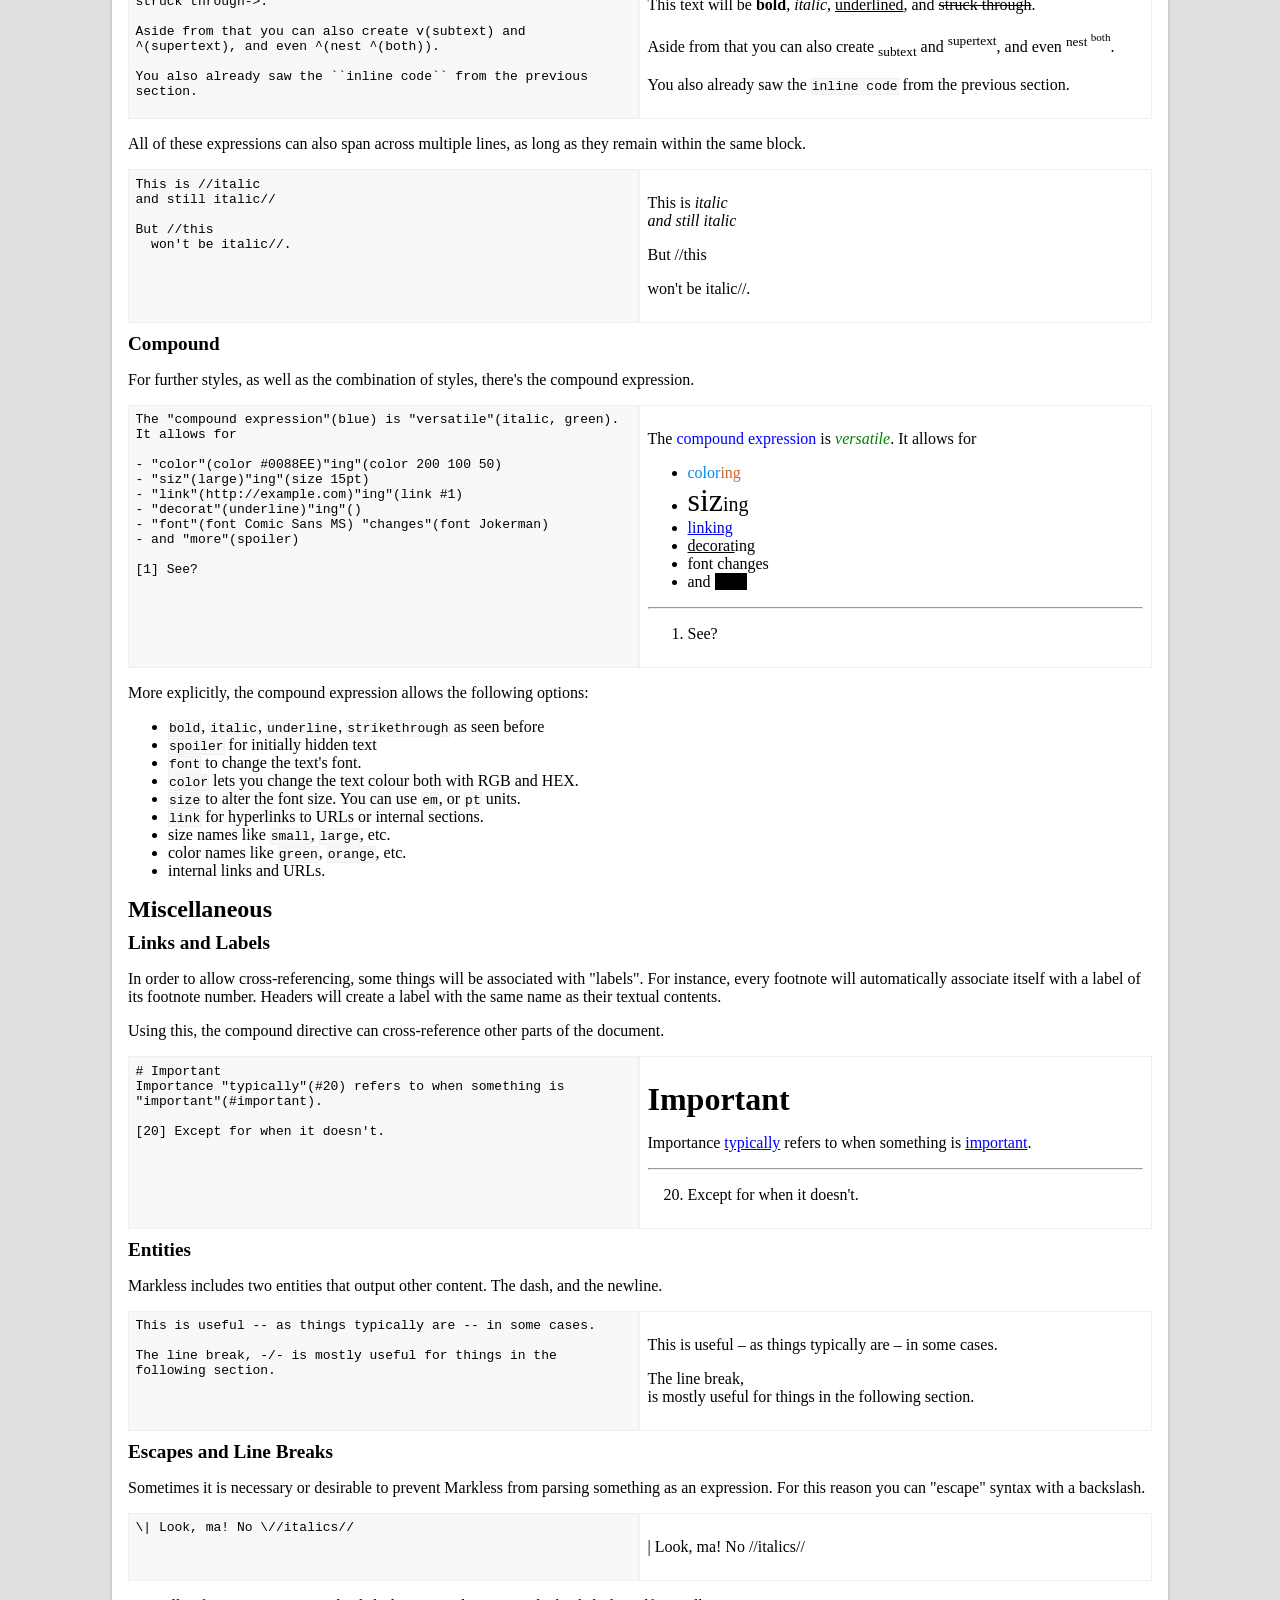
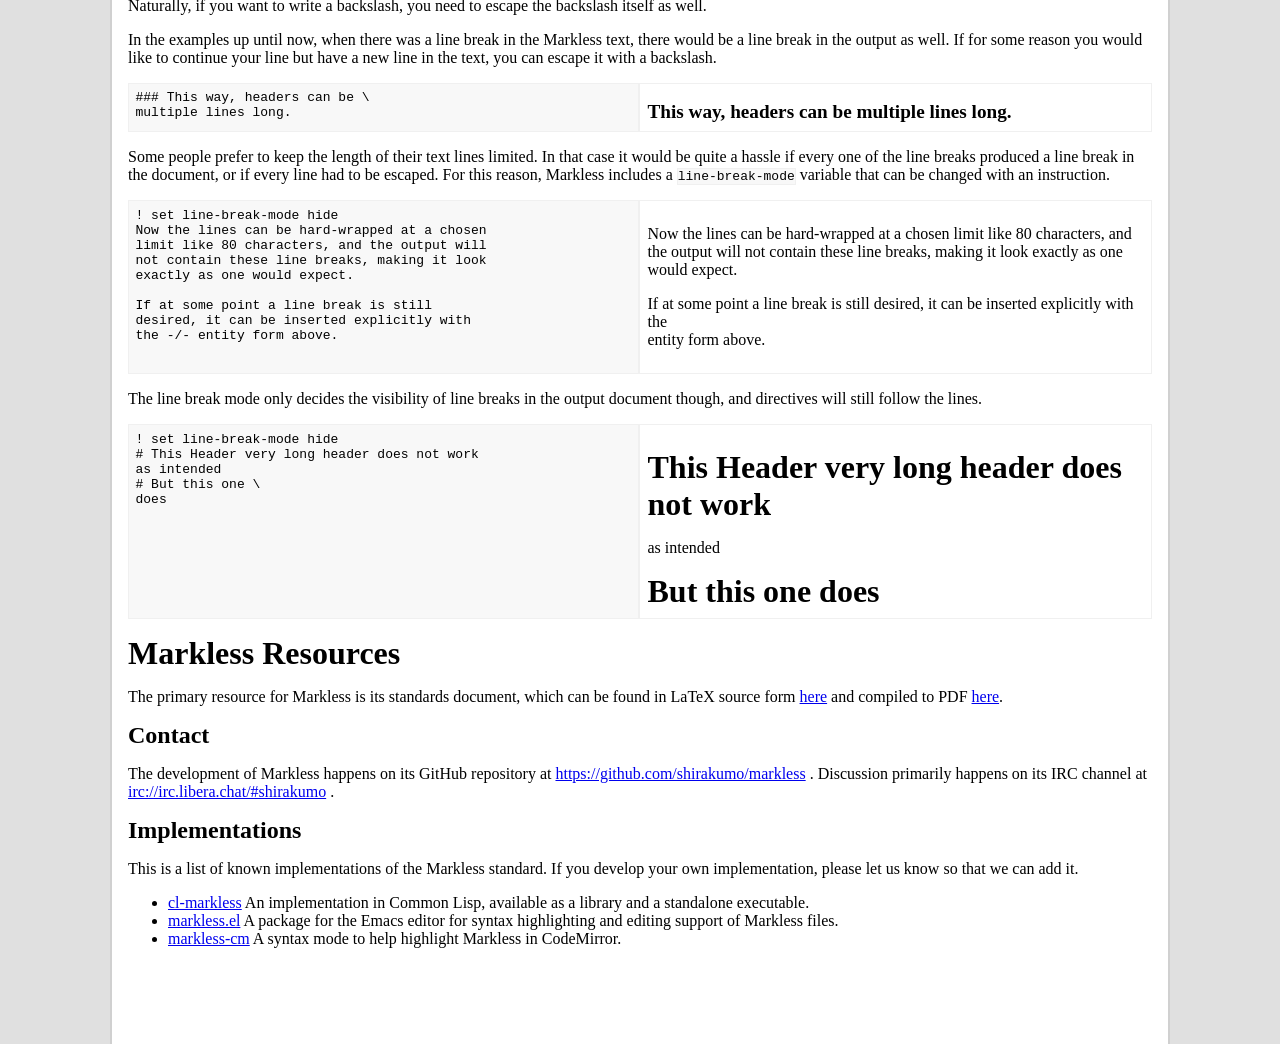
==== commit f557d1b1: "Improve mobile viewability" ====
--- a/index.html
+++ b/index.html
@@ -4,6 +4,8 @@
     <meta charset="utf-8">
     <title>The Markless Document Markup Standard</title>
     <link rel="stylesheet" type="text/css" href="stylesheet.css">
+    <meta name="viewport" content="width=device-width">
+    <meta name="robots" content="index, follow">
   </head>
   <body>
     <main><article><figure><a href="markless-logo.png" target="_blank"><img alt="markless-logo.png" src="markless-logo.png" style="display:block"></a></figure><p>Markless is a text based markup language intended for simple document and comment publications.</p><h1 id="tutorial">Tutorial</h1><h2 id="paragraphs and headings">Paragraphs and Headings</h2><p>Paragraphs can be introduced by adding an empty line, or by changing the amount of spaces before the text.</p><div class="example"><code style="display:block" class="code-block" data-language="markless"><pre>Paragraph one
--- a/stylesheet.css
+++ b/stylesheet.css
@@ -0,0 +1 @@
+html{background:#E0E0E0;}html body{margin:0;}html body main{border:2px solid #D0D0D0;border-top:none;border-bottom:none;background:#FFFFFF;max-width:1024px;margin:0 auto;padding:1em 1em 5em 1em;}html body main h1,html body main h2,html body main h3,html body main h4,html body main h5,html body main h6{margin:.5em 0 0 0;}html body main h1{font-size:2.0em;}html body main h2{font-size:1.5em;}html body main h3{font-size:1.2em;}html body main img{max-width:100%;}html body main code{background:#F8F8F8;border:1px solid #F0F0F0;}html body main code pre{margin:0;}html body main blockquote{border-left:3px solid #D0D0D0;margin:0;padding-left:0.5em;}html body main blockquote cite{display:block;text-align:right;}html body main blockquote cite:before{content:"— ";}html body main .example{display:flex;}html body main .example >*{flex-grow:1;width:50%;padding:.5em;}html body main .example >code pre{white-space:pre-wrap;word-wrap:break-word;}html body main .example >article{border:1px solid #F0F0F0;}html body main .example >article img,html body main .example >article audio,html body main .example >article video{max-width:100%;}html body main ul >li>p:first-child,html body main ol >li>p:first-child{margin:0;}html body main ul >LI>P,html body main ol >LI>P{margin:1em 0 0 0;}@media (max-width:800px){html body main .example{flex-direction:column;}html body main .example >*{width:inherit;}html body main .example >code{border-bottom:1px solid black;}}
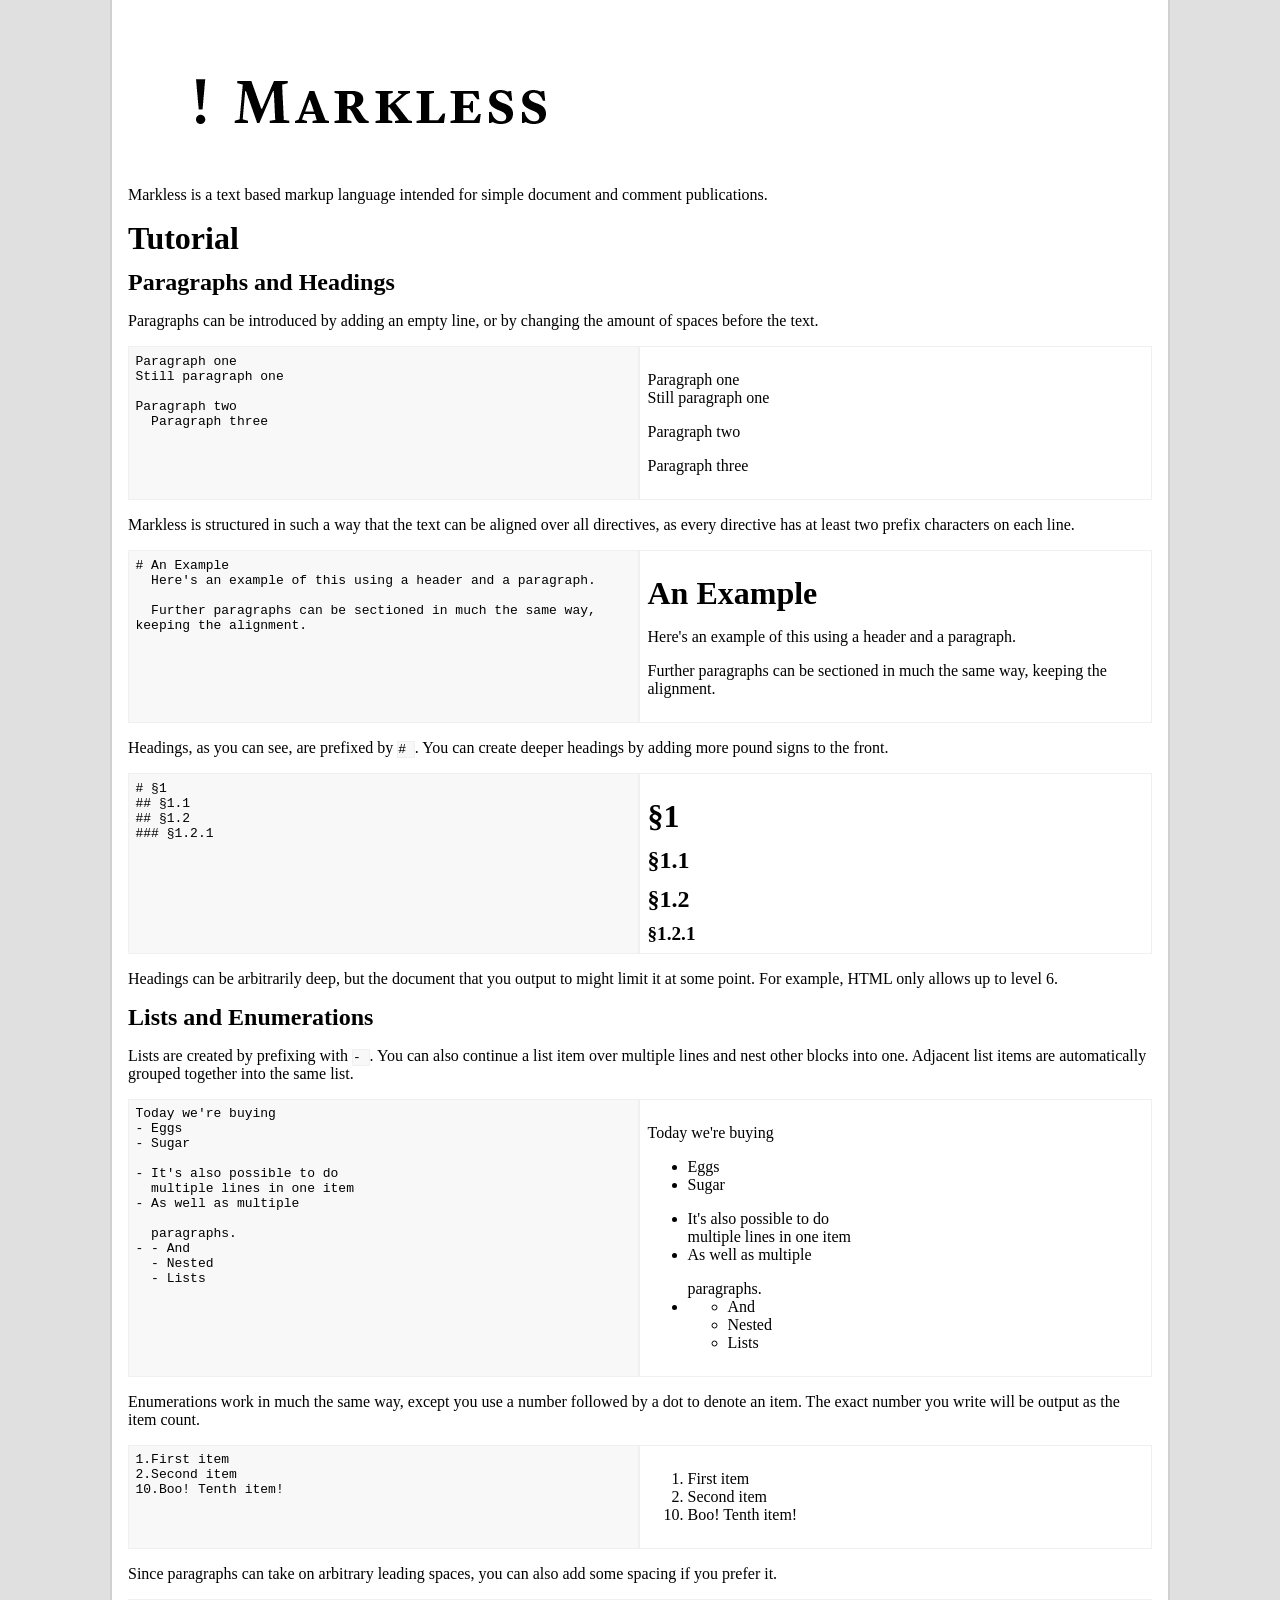
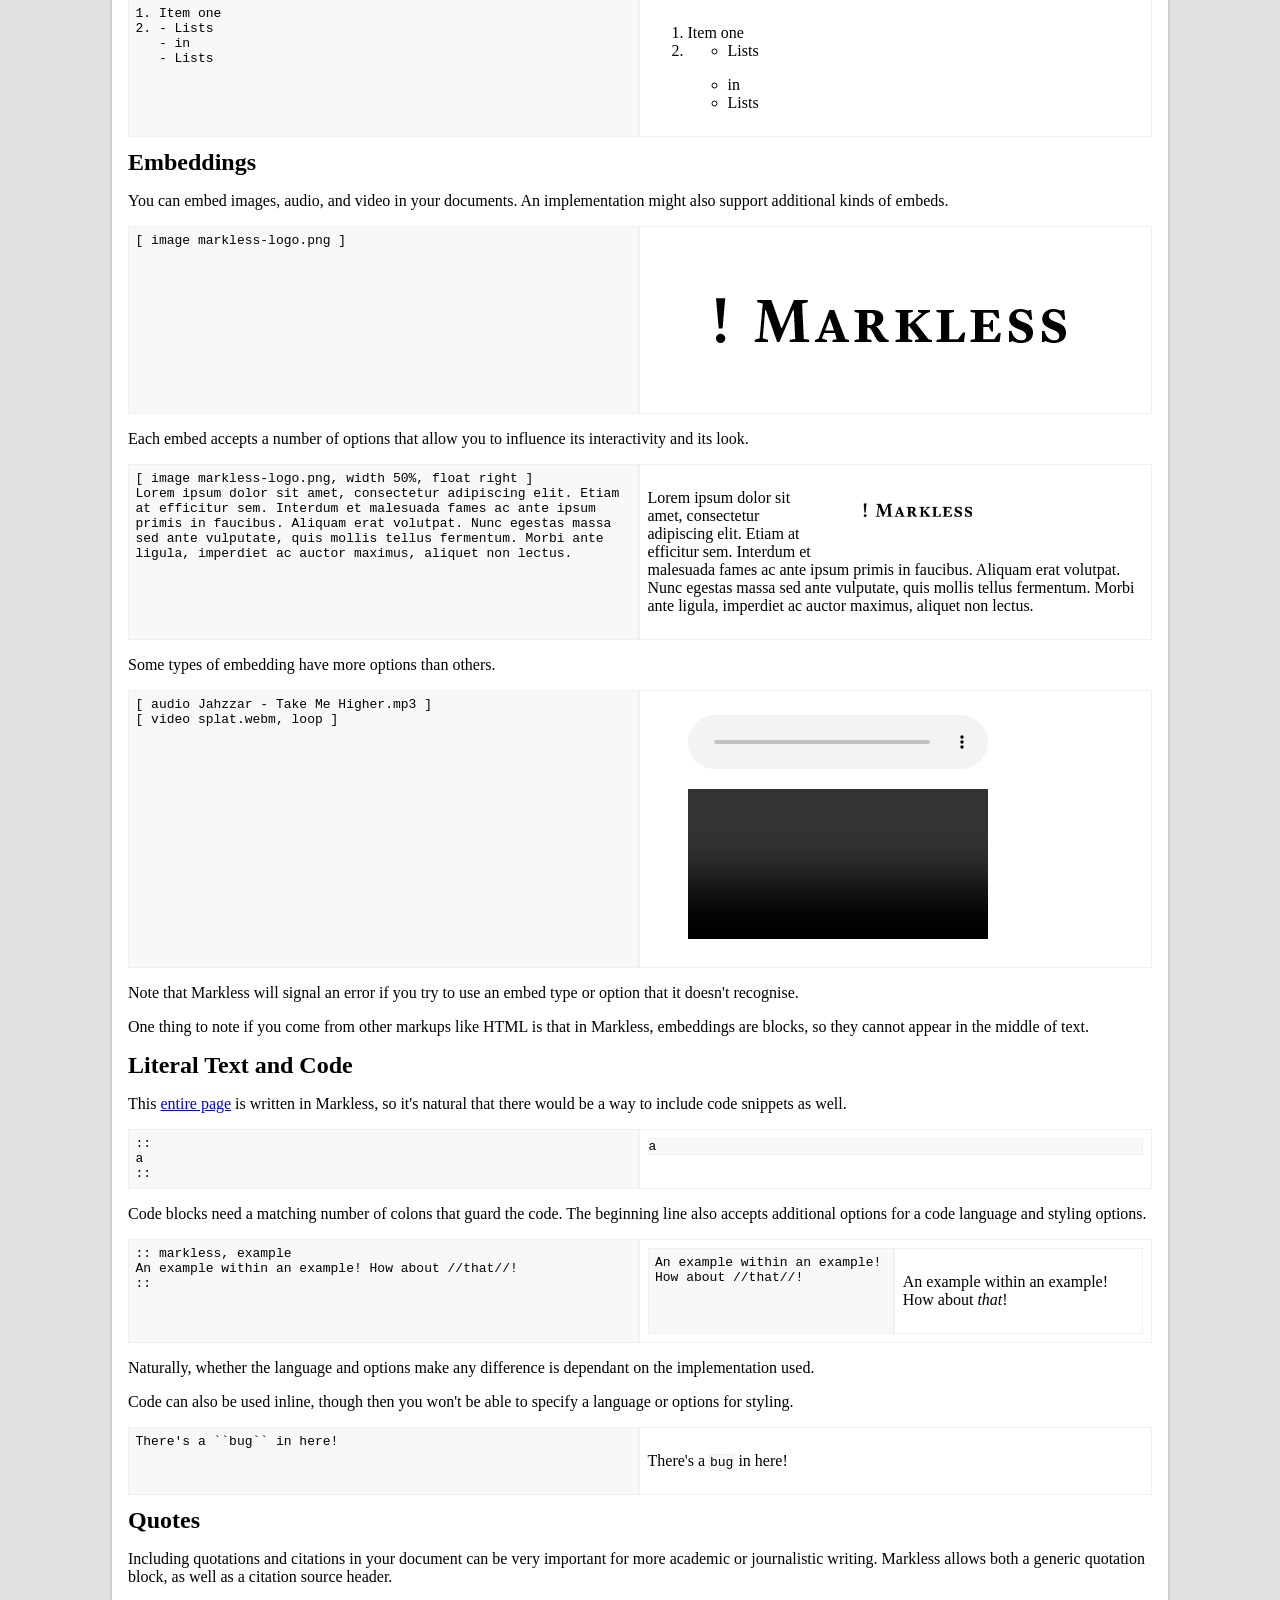
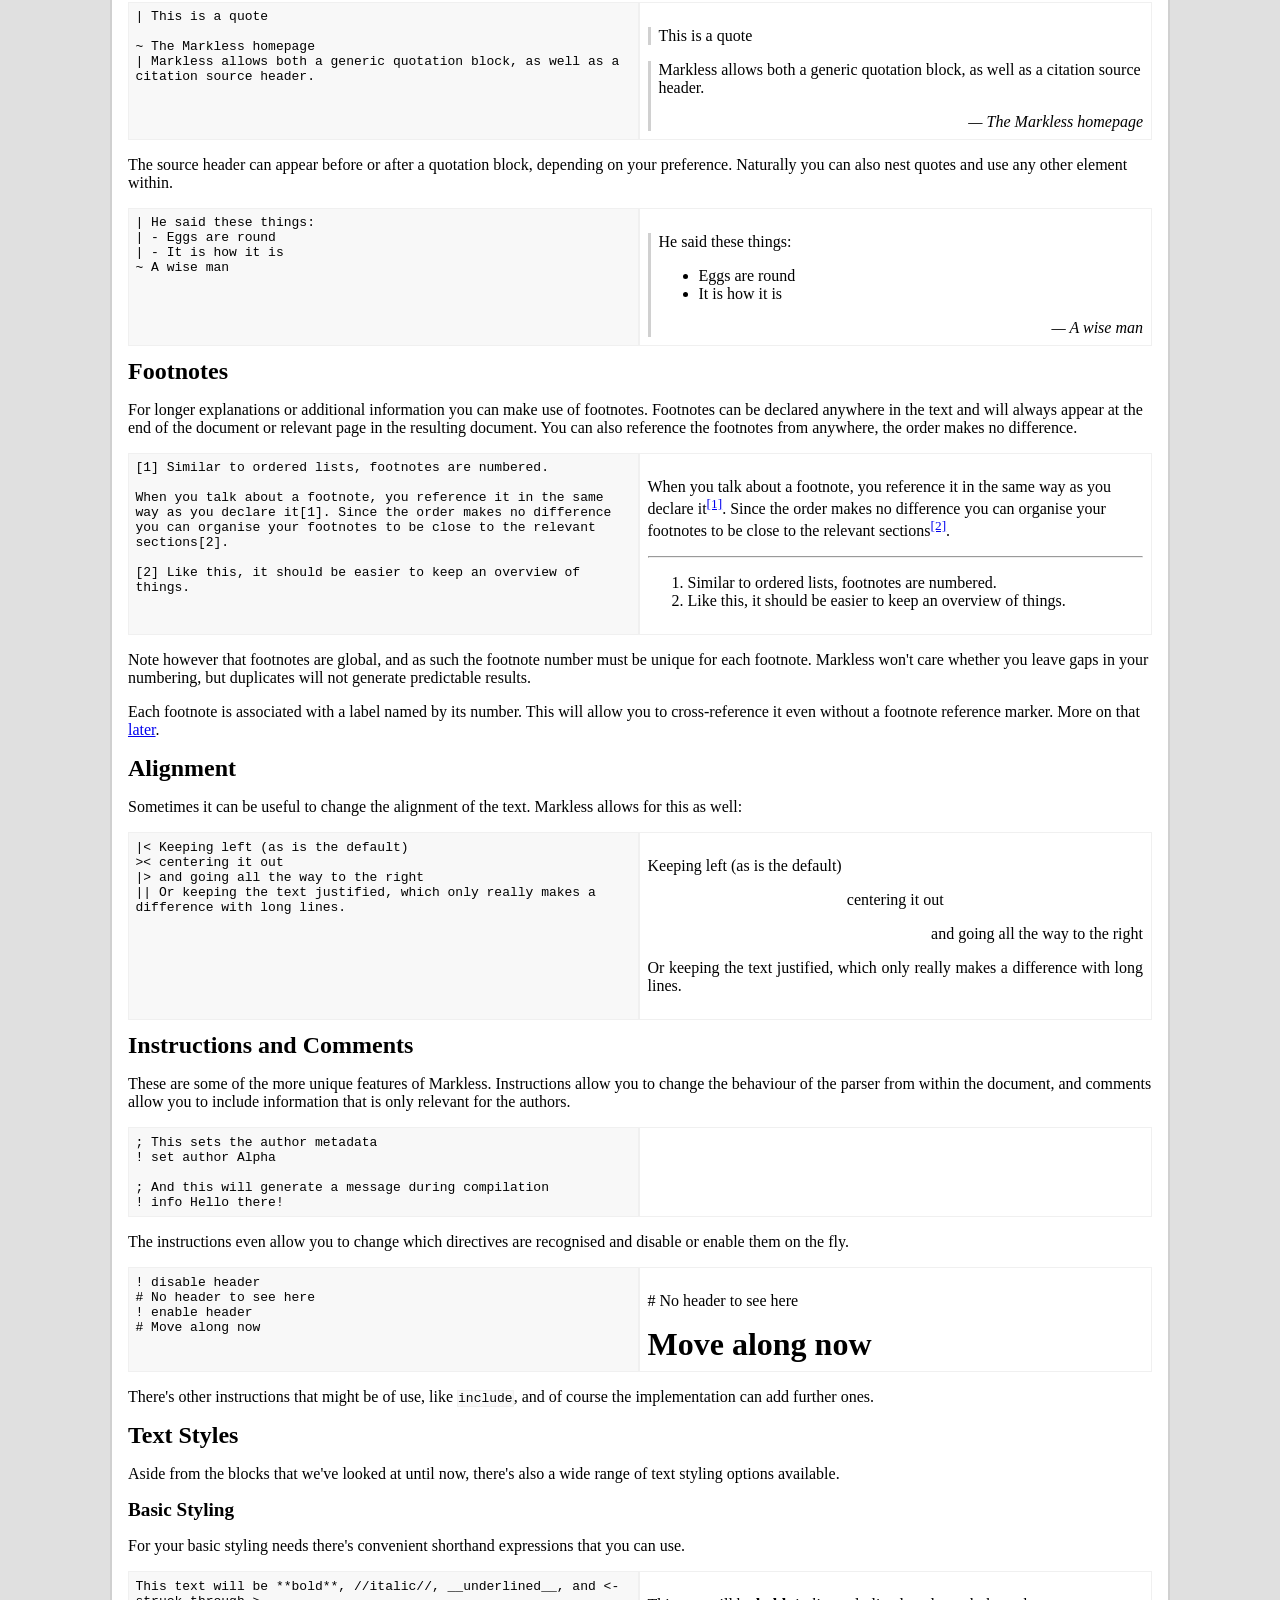
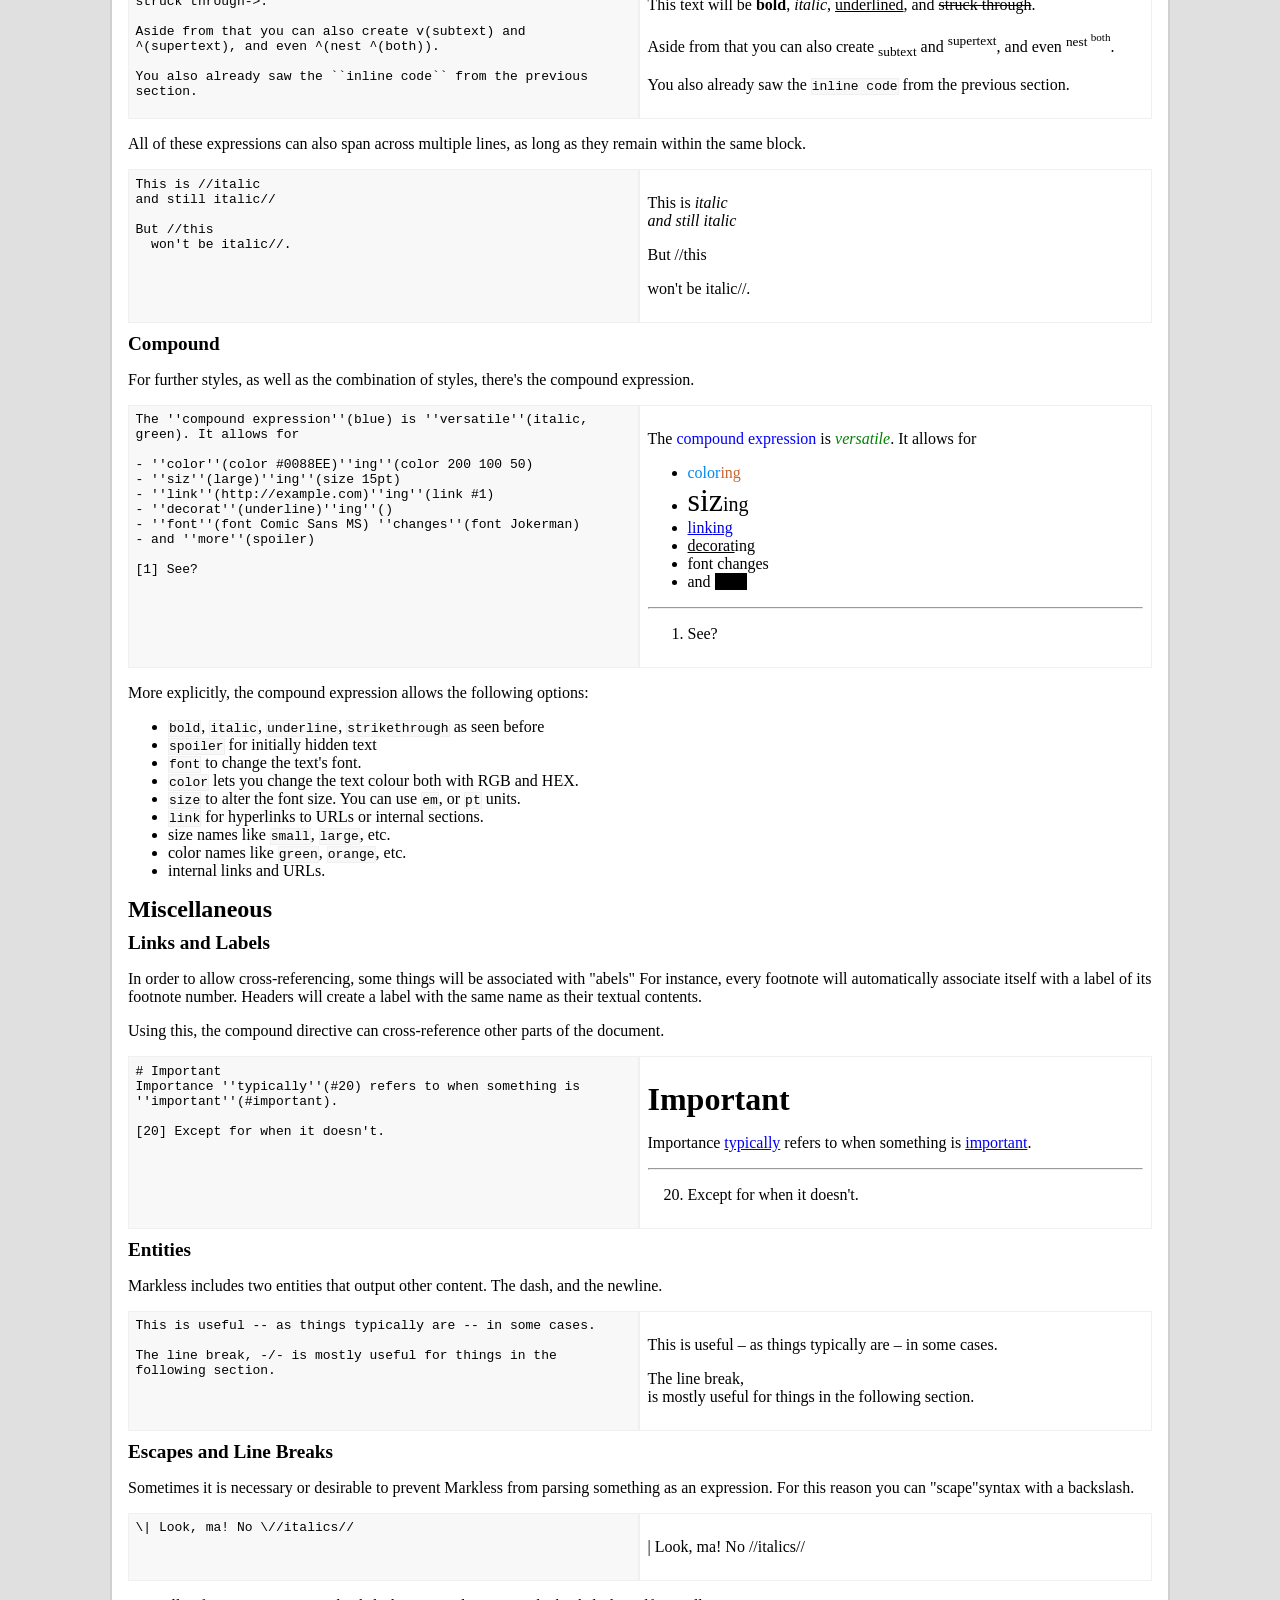
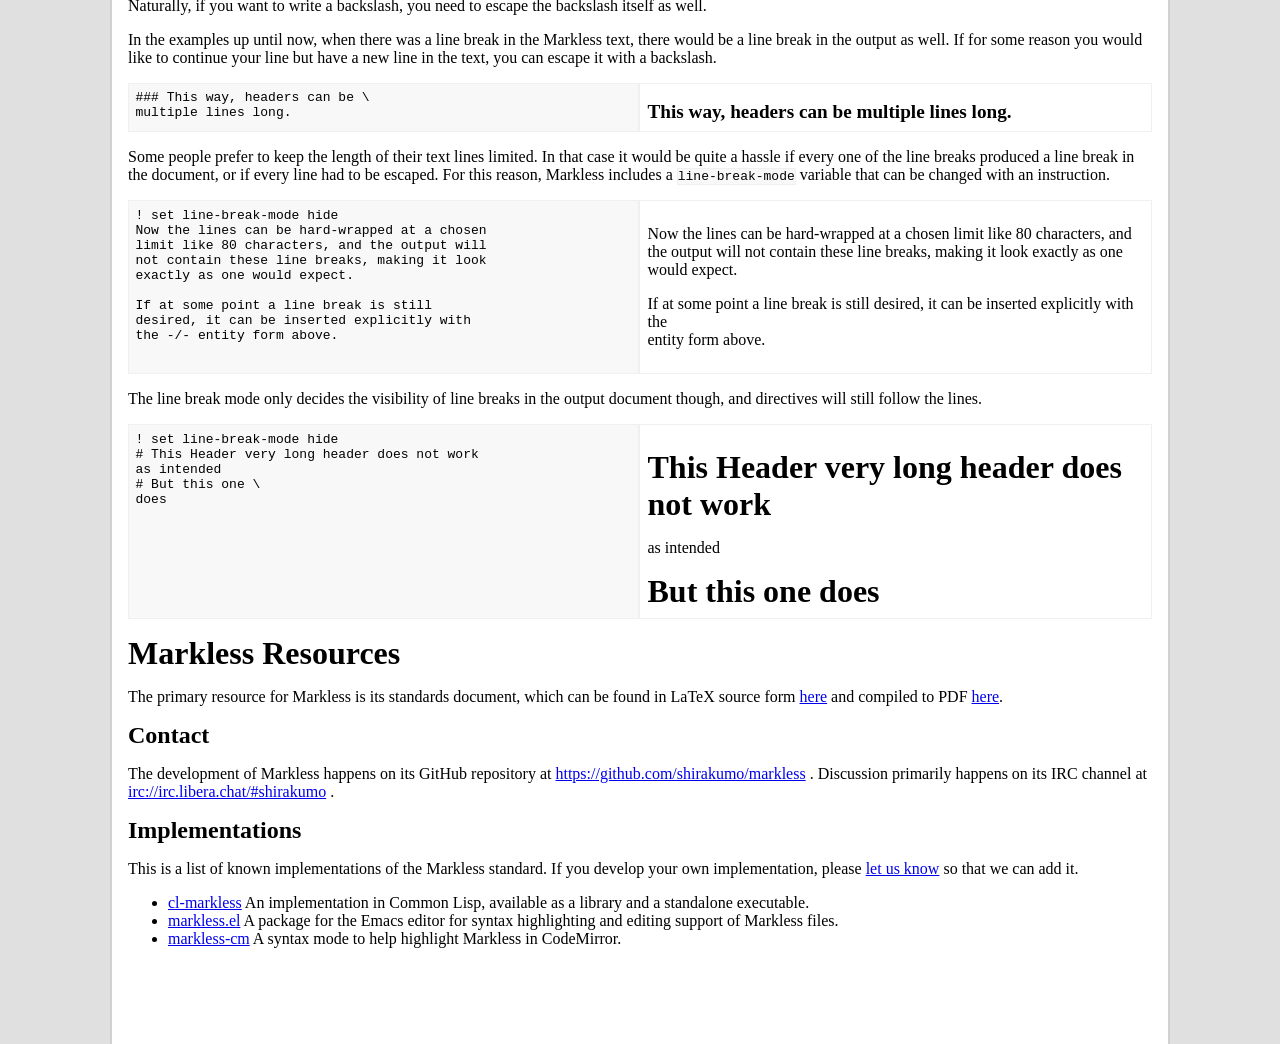
==== commit 0e4998d5: "Update for modified compound directive syntax" ====
--- a/index.html
+++ b/index.html
@@ -68,21 +68,21 @@
 and still italic//
 
 But //this
-  won't be italic//.</pre></code><article><p>This is <em>italic<br>and still italic</em></p><p>But //this</p><p>won't be italic//.</p></article></div><h3 id="compound">Compound</h3><p>For further styles, as well as the combination of styles, there's the compound expression.</p><div class="example"><code style="display:block" class="code-block" data-language="markless"><pre>The &quot;compound expression&quot;(blue) is &quot;versatile&quot;(italic, green). It allows for
+  won't be italic//.</pre></code><article><p>This is <em>italic<br>and still italic</em></p><p>But //this</p><p>won't be italic//.</p></article></div><h3 id="compound">Compound</h3><p>For further styles, as well as the combination of styles, there's the compound expression.</p><div class="example"><code style="display:block" class="code-block" data-language="markless"><pre>The ''compound expression''(blue) is ''versatile''(italic, green). It allows for
 
-- &quot;color&quot;(color #0088EE)&quot;ing&quot;(color 200 100 50)
-- &quot;siz&quot;(large)&quot;ing&quot;(size 15pt)
-- &quot;link&quot;(http://example.com)&quot;ing&quot;(link #1)
-- &quot;decorat&quot;(underline)&quot;ing&quot;()
-- &quot;font&quot;(font Comic Sans MS) &quot;changes&quot;(font Jokerman)
-- and &quot;more&quot;(spoiler)
+- ''color''(color #0088EE)''ing''(color 200 100 50)
+- ''siz''(large)''ing''(size 15pt)
+- ''link''(http://example.com)''ing''(link #1)
+- ''decorat''(underline)''ing''()
+- ''font''(font Comic Sans MS) ''changes''(font Jokerman)
+- and ''more''(spoiler)
 
-[1] See?</pre></code><article><p>The <span style="color:rgb(0,0,255)">compound expression</span> is <span style="font-style:italic;color:rgb(0,128,0)">versatile</span>. It allows for</p><ul><li><p><span style="color:rgb(0,136,238)">color</span><span style="color:rgb(200,100,50)">ing</span></p></li><li><p><span style="font-size:2.0em">siz</span><span style="font-size:15.0pt">ing</span></p></li><li><p><a class="external-link" href="http://example.com">link</a><a class="cross-reference" href="#1">ing</a></p></li><li><p><span style="text-decoration:underline">decorat</span><span>ing</span></p></li><li><p><span style="font-family:Comic Sans MS">font</span> <span style="font-family:Jokerman">changes</span></p></li><li><p>and <span style="background:black;color:black">more</span></p></li></ul><footer class="footnotes"><hr style="clear:both"><ol><li value="1" id="footnote-1">See?</li></ol></footer></article></div><p>More explicitly, the compound expression allows the following options:</p><ul><li><p><code>bold</code>, <code>italic</code>, <code>underline</code>, <code>strikethrough</code> as seen before</p></li><li><p><code>spoiler</code> for initially hidden text</p></li><li><p><code>font</code> to change the text's font.</p></li><li><p><code>color</code> lets you change the text colour both with RGB and HEX.</p></li><li><p><code>size</code> to alter the font size. You can use <code>em</code>, or <code>pt</code> units.</p></li><li><p><code>link</code> for hyperlinks to URLs or internal sections.</p></li><li><p>size names like <code>small</code>, <code>large</code>, etc.</p></li><li><p>color names like <code>green</code>, <code>orange</code>, etc.</p></li><li><p>internal links and URLs.</p></li></ul><h2 id="miscellaneous">Miscellaneous</h2><h3 id="links and labels">Links and Labels</h3><p>In order to allow cross-referencing, some things will be associated with &quot;labels&quot;. For instance, every footnote will automatically associate itself with a label of its footnote number. Headers will create a label with the same name as their textual contents.</p><p>Using this, the compound directive can cross-reference other parts of the document.</p><div class="example"><code style="display:block" class="code-block" data-language="markless"><pre># Important
-Importance &quot;typically&quot;(#20) refers to when something is &quot;important&quot;(#important).
+[1] See?</pre></code><article><p>The <span style="color:rgb(0,0,255)">compound expression</span> is <span style="font-style:italic;color:rgb(0,128,0)">versatile</span>. It allows for</p><ul><li><p><span style="color:rgb(0,136,238)">color</span><span style="color:rgb(200,100,50)">ing</span></p></li><li><p><span style="font-size:2.0em">siz</span><span style="font-size:15.0pt">ing</span></p></li><li><p><a class="external-link" href="http://example.com">link</a><a class="cross-reference" href="#1">ing</a></p></li><li><p><span style="text-decoration:underline">decorat</span><span>ing</span></p></li><li><p><span style="font-family:Comic Sans MS">font</span> <span style="font-family:Jokerman">changes</span></p></li><li><p>and <span style="background:black;color:black">more</span></p></li></ul><footer class="footnotes"><hr style="clear:both"><ol><li value="1" id="footnote-1">See?</li></ol></footer></article></div><p>More explicitly, the compound expression allows the following options:</p><ul><li><p><code>bold</code>, <code>italic</code>, <code>underline</code>, <code>strikethrough</code> as seen before</p></li><li><p><code>spoiler</code> for initially hidden text</p></li><li><p><code>font</code> to change the text's font.</p></li><li><p><code>color</code> lets you change the text colour both with RGB and HEX.</p></li><li><p><code>size</code> to alter the font size. You can use <code>em</code>, or <code>pt</code> units.</p></li><li><p><code>link</code> for hyperlinks to URLs or internal sections.</p></li><li><p>size names like <code>small</code>, <code>large</code>, etc.</p></li><li><p>color names like <code>green</code>, <code>orange</code>, etc.</p></li><li><p>internal links and URLs.</p></li></ul><h2 id="miscellaneous">Miscellaneous</h2><h3 id="links and labels">Links and Labels</h3><p>In order to allow cross-referencing, some things will be associated with &quot;abels&quot; For instance, every footnote will automatically associate itself with a label of its footnote number. Headers will create a label with the same name as their textual contents.</p><p>Using this, the compound directive can cross-reference other parts of the document.</p><div class="example"><code style="display:block" class="code-block" data-language="markless"><pre># Important
+Importance ''typically''(#20) refers to when something is ''important''(#important).
 
 [20] Except for when it doesn't.</pre></code><article><h1 id="important">Important</h1><p>Importance <a class="cross-reference" href="#20">typically</a> refers to when something is <a class="cross-reference" href="#important">important</a>.</p><footer class="footnotes"><hr style="clear:both"><ol><li value="20" id="footnote-20">Except for when it doesn't.</li></ol></footer></article></div><h3 id="entities">Entities</h3><p>Markless includes two entities that output other content. The dash, and the newline.</p><div class="example"><code style="display:block" class="code-block" data-language="markless"><pre>This is useful -- as things typically are -- in some cases.
 
-The line break, -/- is mostly useful for things in the following section.</pre></code><article><p>This is useful – as things typically are – in some cases.</p><p>The line break, <br> is mostly useful for things in the following section.</p></article></div><h3 id="escapes and line breaks">Escapes and Line Breaks</h3><p>Sometimes it is necessary or desirable to prevent Markless from parsing something as an expression. For this reason you can &quot;escape&quot; syntax with a backslash.</p><div class="example"><code style="display:block" class="code-block" data-language="markless"><pre>\| Look, ma! No \//italics//</pre></code><article><p>| Look, ma! No //italics//</p></article></div><p>Naturally, if you want to write a backslash, you need to escape the backslash itself as well.</p><p>In the examples up until now, when there was a line break in the Markless text, there would be a line break in the output as well. If for some reason you would like to continue your line but have a new line in the text, you can escape it with a backslash.</p><div class="example"><code style="display:block" class="code-block" data-language="markless"><pre>### This way, headers can be \
+The line break, -/- is mostly useful for things in the following section.</pre></code><article><p>This is useful – as things typically are – in some cases.</p><p>The line break, <br> is mostly useful for things in the following section.</p></article></div><h3 id="escapes and line breaks">Escapes and Line Breaks</h3><p>Sometimes it is necessary or desirable to prevent Markless from parsing something as an expression. For this reason you can &quot;scape&quot;syntax with a backslash.</p><div class="example"><code style="display:block" class="code-block" data-language="markless"><pre>\| Look, ma! No \//italics//</pre></code><article><p>| Look, ma! No //italics//</p></article></div><p>Naturally, if you want to write a backslash, you need to escape the backslash itself as well.</p><p>In the examples up until now, when there was a line break in the Markless text, there would be a line break in the output as well. If for some reason you would like to continue your line but have a new line in the text, you can escape it with a backslash.</p><div class="example"><code style="display:block" class="code-block" data-language="markless"><pre>### This way, headers can be \
 multiple lines long.</pre></code><article><h3 id="this way, headers can be multiple lines long.">This way, headers can be multiple lines long.</h3></article></div><p>Some people prefer to keep the length of their text lines limited. In that case it would be quite a hassle if every one of the line breaks produced a line break in the document, or if every line had to be escaped. For this reason, Markless includes a <code>line-break-mode</code> variable that can be changed with an instruction.</p><div class="example"><code style="display:block" class="code-block" data-language="markless"><pre>! set line-break-mode hide
 Now the lines can be hard-wrapped at a chosen 
 limit like 80 characters, and the output will 
@@ -95,6 +95,6 @@
 # This Header very long header does not work 
 as intended
 # But this one \
-does</pre></code><article><h1 id="this header very long header does not work ">This Header very long header does not work </h1><p>as intended</p><h1 id="but this one does">But this one does</h1></article></div><h1 id="markless resources">Markless Resources</h1><p>The primary resource for Markless is its standards document, which can be found in LaTeX source form <a class="external-link" href="https://github.com/shirakumo/markless">here</a> and compiled to PDF <a class="external-link" href="https://github.com/Shirakumo/markless/raw/master/markless.pdf">here</a>.</p><h2 id="contact">Contact</h2><p>The development of Markless happens on its GitHub repository at <a href="https://github.com/shirakumo/markless">https://github.com/shirakumo/markless</a> . Discussion primarily happens on its IRC channel at <a href="irc://irc.libera.chat/#shirakumo">irc://irc.libera.chat/#shirakumo</a> .</p><h2 id="implementations">Implementations</h2><p>This is a list of known implementations of the Markless standard. If you develop your own implementation, please <span>let us know</span> so that we can add it.</p><ul><li><p><a class="external-link" href="https://shirakumo.github.io/cl-markless/">cl-markless</a> An implementation in Common Lisp, available as a library and a standalone executable.</p></li><li><p><a class="external-link" href="https://github.com/shirakumo/markless.el">markless.el</a> A package for the Emacs editor for syntax highlighting and editing support of Markless files.</p></li><li><p><a class="external-link" href="https://github.com/shirakumo/markless-cm">markless-cm</a> A syntax mode to help highlight Markless in CodeMirror.</p></li></ul></article></main>
+does</pre></code><article><h1 id="this header very long header does not work ">This Header very long header does not work </h1><p>as intended</p><h1 id="but this one does">But this one does</h1></article></div><h1 id="markless resources">Markless Resources</h1><p>The primary resource for Markless is its standards document, which can be found in LaTeX source form <a class="external-link" href="https://github.com/shirakumo/markless">here</a> and compiled to PDF <a class="external-link" href="https://github.com/Shirakumo/markless/raw/master/markless.pdf">here</a>.</p><h2 id="contact">Contact</h2><p>The development of Markless happens on its GitHub repository at <a href="https://github.com/shirakumo/markless">https://github.com/shirakumo/markless</a> . Discussion primarily happens on its IRC channel at <a href="irc://irc.libera.chat/#shirakumo">irc://irc.libera.chat/#shirakumo</a> .</p><h2 id="implementations">Implementations</h2><p>This is a list of known implementations of the Markless standard. If you develop your own implementation, please <a class="external-link" href="https://github.com/shirakumo/markless/issues/new">let us know</a> so that we can add it.</p><ul><li><p><a class="external-link" href="https://shirakumo.github.io/cl-markless/">cl-markless</a> An implementation in Common Lisp, available as a library and a standalone executable.</p></li><li><p><a class="external-link" href="https://github.com/shirakumo/markless.el">markless.el</a> A package for the Emacs editor for syntax highlighting and editing support of Markless files.</p></li><li><p><a class="external-link" href="https://github.com/shirakumo/markless-cm">markless-cm</a> A syntax mode to help highlight Markless in CodeMirror.</p></li></ul></article></main>
   </body>
 </html>
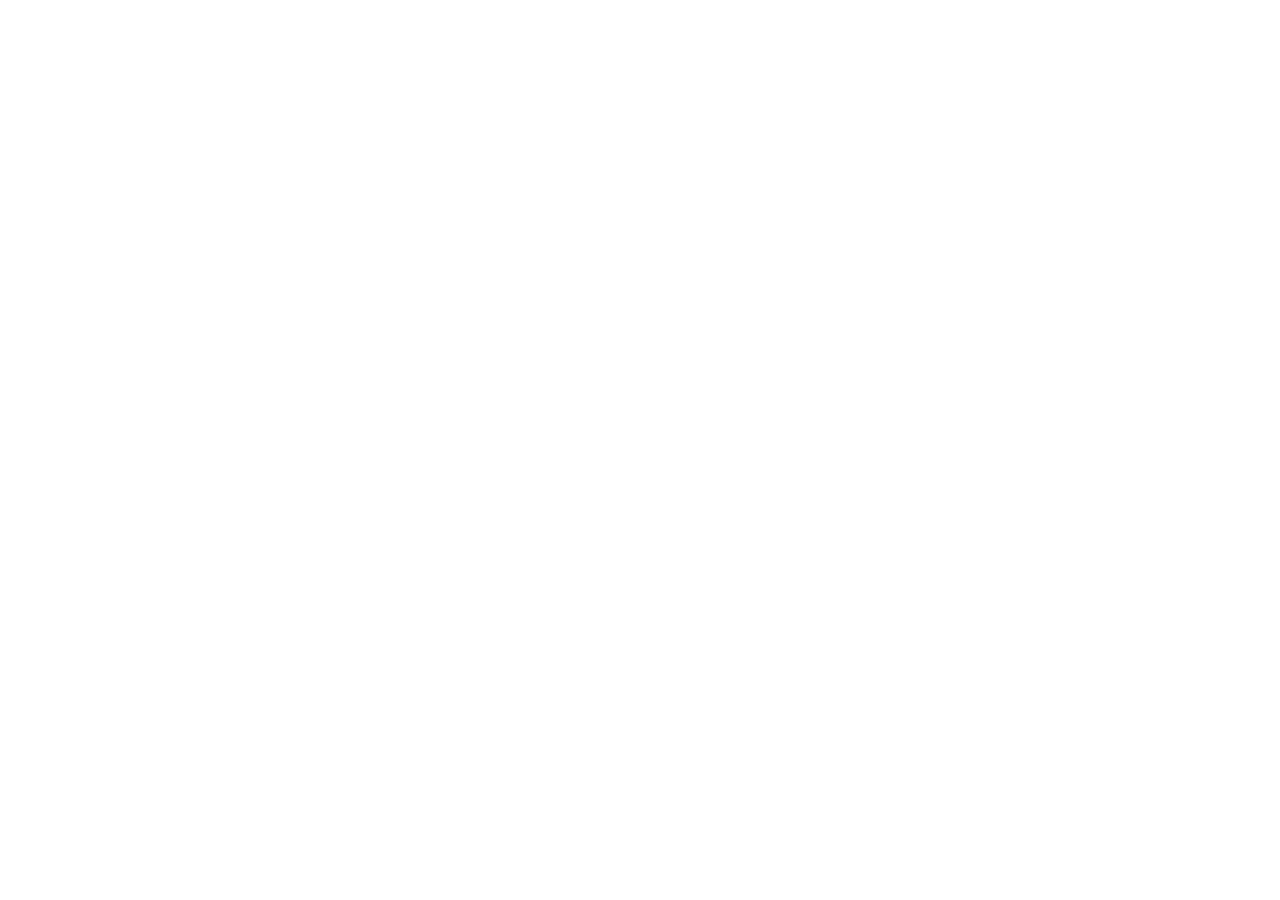
==== commit 79c38315: "Fuck you, Github." ====
--- a/index.html
+++ b/index.html
@@ -1,100 +1,4 @@
-<!DOCTYPE html>
-<html lang="en">
-  <head>
-    <meta charset="utf-8">
-    <title>The Markless Document Markup Standard</title>
-    <link rel="stylesheet" type="text/css" href="stylesheet.css">
-    <meta name="viewport" content="width=device-width">
-    <meta name="robots" content="index, follow">
-  </head>
-  <body>
-    <main><article><figure><a href="markless-logo.png" target="_blank"><img alt="markless-logo.png" src="markless-logo.png" style="display:block"></a></figure><p>Markless is a text based markup language intended for simple document and comment publications.</p><h1 id="tutorial">Tutorial</h1><h2 id="paragraphs and headings">Paragraphs and Headings</h2><p>Paragraphs can be introduced by adding an empty line, or by changing the amount of spaces before the text.</p><div class="example"><code style="display:block" class="code-block" data-language="markless"><pre>Paragraph one
-Still paragraph one
-
-Paragraph two
-  Paragraph three</pre></code><article><p>Paragraph one<br>Still paragraph one</p><p>Paragraph two</p><p>Paragraph three</p></article></div><p>Markless is structured in such a way that the text can be aligned over all directives, as every directive has at least two prefix characters on each line.</p><div class="example"><code style="display:block" class="code-block" data-language="markless"><pre># An Example
-  Here's an example of this using a header and a paragraph.
-
-  Further paragraphs can be sectioned in much the same way, keeping the alignment.</pre></code><article><h1 id="an example">An Example</h1><p>Here's an example of this using a header and a paragraph.</p><p>Further paragraphs can be sectioned in much the same way, keeping the alignment.</p></article></div><p>Headings, as you can see, are prefixed by <code># </code>. You can create deeper headings by adding more pound signs to the front.</p><div class="example"><code style="display:block" class="code-block" data-language="markless"><pre># §1
-## §1.1
-## §1.2
-### §1.2.1</pre></code><article><h1 id="§1">§1</h1><h2 id="§1.1">§1.1</h2><h2 id="§1.2">§1.2</h2><h3 id="§1.2.1">§1.2.1</h3></article></div><p>Headings can be arbitrarily deep, but the document that you output to might limit it at some point. For example, HTML only allows up to level 6.</p><h2 id="lists and enumerations">Lists and Enumerations</h2><p>Lists are created by prefixing with <code>- </code>. You can also continue a list item over multiple lines and nest other blocks into one. Adjacent list items are automatically grouped together into the same list.</p><div class="example"><code style="display:block" class="code-block" data-language="markless"><pre>Today we're buying
-- Eggs
-- Sugar
-
-- It's also possible to do
-  multiple lines in one item
-- As well as multiple
-  
-  paragraphs.
-- - And
-  - Nested
-  - Lists</pre></code><article><p>Today we're buying</p><ul><li><p>Eggs</p></li><li><p>Sugar</p></li></ul><ul><li><p>It's also possible to do<br>multiple lines in one item</p></li><li><p>As well as multiple</p><p>paragraphs.</p></li><li><ul><li><p>And</p></li><li><p>Nested</p></li><li><p>Lists</p></li></ul></li></ul></article></div><p>Enumerations work in much the same way, except you use a number followed by a dot to denote an item. The exact number you write will be output as the item count.</p><div class="example"><code style="display:block" class="code-block" data-language="markless"><pre>1.First item
-2.Second item
-10.Boo! Tenth item!</pre></code><article><ol><li value="1"><p>First item</p></li><li value="2"><p>Second item</p></li><li value="10"><p>Boo! Tenth item!</p></li></ol></article></div><p>Since paragraphs can take on arbitrary leading spaces, you can also add some spacing if you prefer it.</p><div class="example"><code style="display:block" class="code-block" data-language="markless"><pre>1. Item one
-2. - Lists
-   - in
-   - Lists</pre></code><article><ol><li value="1"><p>Item one</p></li><li value="2"><p><ul><li><p>Lists</p></li></ul></p><ul><li><p>in</p></li><li><p>Lists</p></li></ul></li></ol></article></div><h2 id="embeddings">Embeddings</h2><p>You can embed images, audio, and video in your documents. An implementation might also support additional kinds of embeds.</p><div class="example"><code style="display:block" class="code-block" data-language="markless"><pre>[ image markless-logo.png ]</pre></code><article><figure><a href="markless-logo.png" target="_blank"><img alt="markless-logo.png" src="markless-logo.png" style="display:block"></a></figure></article></div><p>Each embed accepts a number of options that allow you to influence its interactivity and its look.</p><div class="example"><code style="display:block" class="code-block" data-language="markless"><pre>[ image markless-logo.png, width 50%, float right ]
-Lorem ipsum dolor sit amet, consectetur adipiscing elit. Etiam at efficitur sem. Interdum et malesuada fames ac ante ipsum primis in faucibus. Aliquam erat volutpat. Nunc egestas massa sed ante vulputate, quis mollis tellus fermentum. Morbi ante ligula, imperdiet ac auctor maximus, aliquet non lectus.</pre></code><article><figure style="width:50.0%;object-fit:contain;float:right"><a href="markless-logo.png" target="_blank"><img style="width:50.0%;object-fit:contain;display:block" alt="markless-logo.png" src="markless-logo.png"></a></figure><p>Lorem ipsum dolor sit amet, consectetur adipiscing elit. Etiam at efficitur sem. Interdum et malesuada fames ac ante ipsum primis in faucibus. Aliquam erat volutpat. Nunc egestas massa sed ante vulputate, quis mollis tellus fermentum. Morbi ante ligula, imperdiet ac auctor maximus, aliquet non lectus.</p></article></div><p>Some types of embedding have more options than others.</p><div class="example"><code style="display:block" class="code-block" data-language="markless"><pre>[ audio Jahzzar - Take Me Higher.mp3 ]
-[ video splat.webm, loop ]</pre></code><article><figure><audio src="Jahzzar - Take Me Higher.mp3" controls><p>HTML5 audio is not supported. The audio source is here: <a href="Jahzzar - Take Me Higher.mp3">Jahzzar - Take Me Higher.mp3</a></p></audio></figure><figure><video src="splat.webm" controls loop><p>HTML5 video is not supported. The video source is here: <a src="splat.webm">splat.webm</a></p></video></figure></article></div><p>Note that Markless will signal an error if you try to use an embed type or option that it doesn't recognise.</p><p>One thing to note if you come from other markups like HTML is that in Markless, embeddings are blocks, so they cannot appear in the middle of text.</p><h2 id="literal text and code">Literal Text and Code</h2><p>This <a class="external-link" href="README.mess">entire page</a> is written in Markless, so it's natural that there would be a way to include code snippets as well.</p><div class="example"><code style="display:block" class="code-block" data-language="markless"><pre>::
-a
-::</pre></code><article><code style="display:block" class="code-block"><pre>a</pre></code></article></div><p>Code blocks need a matching number of colons that guard the code. The beginning line also accepts additional options for a code language and styling options.</p><div class="example"><code style="display:block" class="code-block" data-language="markless"><pre>:: markless, example
-An example within an example! How about //that//!
-::</pre></code><article><div class="example"><code style="display:block" class="code-block" data-language="markless"><pre>An example within an example! How about //that//!</pre></code><article><p>An example within an example! How about <em>that</em>!</p></article></div></article></div><p>Naturally, whether the language and options make any difference is dependant on the implementation used.</p><p>Code can also be used inline, though then you won't be able to specify a language or options for styling.</p><div class="example"><code style="display:block" class="code-block" data-language="markless"><pre>There's a ``bug`` in here!</pre></code><article><p>There's a <code>bug</code> in here!</p></article></div><h2 id="quotes">Quotes</h2><p>Including quotations and citations in your document can be very important for more academic or journalistic writing. Markless allows both a generic quotation block, as well as a citation source header.</p><div class="example"><code style="display:block" class="code-block" data-language="markless"><pre>| This is a quote
-
-~ The Markless homepage
-| Markless allows both a generic quotation block, as well as a citation source header.</pre></code><article><blockquote><p>This is a quote</p></blockquote><blockquote><p>Markless allows both a generic quotation block, as well as a citation source header.</p><cite>The Markless homepage</cite></blockquote></article></div><p>The source header can appear before or after a quotation block, depending on your preference. Naturally you can also nest quotes and use any other element within.</p><div class="example"><code style="display:block" class="code-block" data-language="markless"><pre>| He said these things:
-| - Eggs are round
-| - It is how it is
-~ A wise man</pre></code><article><blockquote><p>He said these things:</p><ul><li><p>Eggs are round</p></li><li><p>It is how it is</p></li></ul><cite>A wise man</cite></blockquote></article></div><h2 id="footnotes">Footnotes</h2><p>For longer explanations or additional information you can make use of footnotes. Footnotes can be declared anywhere in the text and will always appear at the end of the document or relevant page in the resulting document. You can also reference the footnotes from anywhere, the order makes no difference.</p><div class="example"><code style="display:block" class="code-block" data-language="markless"><pre>[1] Similar to ordered lists, footnotes are numbered.
-
-When you talk about a footnote, you reference it in the same way as you declare it[1]. Since the order makes no difference you can organise your footnotes to be close to the relevant sections[2].
-
-[2] Like this, it should be easier to keep an overview of things.</pre></code><article><p>When you talk about a footnote, you reference it in the same way as you declare it<sup class="footnote-reference"><a href="#footnote-1">[1]</a></sup>. Since the order makes no difference you can organise your footnotes to be close to the relevant sections<sup class="footnote-reference"><a href="#footnote-2">[2]</a></sup>.</p><footer class="footnotes"><hr style="clear:both"><ol><li value="1" id="footnote-1">Similar to ordered lists, footnotes are numbered.</li><li value="2" id="footnote-2">Like this, it should be easier to keep an overview of things.</li></ol></footer></article></div><p>Note however that footnotes are global, and as such the footnote number must be unique for each footnote. Markless won't care whether you leave gaps in your numbering, but duplicates will not generate predictable results.</p><p>Each footnote is associated with a label named by its number. This will allow you to cross-reference it even without a footnote reference marker. More on that <a class="cross-reference" href="#links and labels">later</a>.</p><h2 id="alignment">Alignment</h2><p>Sometimes it can be useful to change the alignment of the text. Markless allows for this as well:</p><div class="example"><code style="display:block" class="code-block" data-language="markless"><pre>|&lt; Keeping left (as is the default)
-&gt;&lt; centering it out
-|&gt; and going all the way to the right
-|| Or keeping the text justified, which only really makes a difference with long lines.</pre></code><article><span style="text-align:left"><p>Keeping left (as is the default)</p></span><span style="text-align:center"><p>centering it out</p></span><span style="text-align:right"><p>and going all the way to the right</p></span><span style="text-align:justify"><p>Or keeping the text justified, which only really makes a difference with long lines.</p></span></article></div><h2 id="instructions and comments">Instructions and Comments</h2><p>These are some of the more unique features of Markless. Instructions allow you to change the behaviour of the parser from within the document, and comments allow you to include information that is only relevant for the authors.</p><div class="example"><code style="display:block" class="code-block" data-language="markless"><pre>; This sets the author metadata
-! set author Alpha
-
-; And this will generate a message during compilation
-! info Hello there!</pre></code><article data-author="Alpha"><!-- This sets the author metadata--><!-- And this will generate a message during compilation--></article></div><p>The instructions even allow you to change which directives are recognised and disable or enable them on the fly.</p><div class="example"><code style="display:block" class="code-block" data-language="markless"><pre>! disable header
-# No header to see here
-! enable header
-# Move along now</pre></code><article><p># No header to see here</p><h1 id="move along now">Move along now</h1></article></div><p>There's other instructions that might be of use, like <code>include</code>, and of course the implementation can add further ones.</p><h2 id="text styles">Text Styles</h2><p>Aside from the blocks that we've looked at until now, there's also a wide range of text styling options available.</p><h3 id="basic styling">Basic Styling</h3><p>For your basic styling needs there's convenient shorthand expressions that you can use.</p><div class="example"><code style="display:block" class="code-block" data-language="markless"><pre>This text will be **bold**, //italic//, __underlined__, and &lt;-struck through-&gt;.
-
-Aside from that you can also create v(subtext) and ^(supertext), and even ^(nest ^(both)).
-
-You also already saw the ``inline code`` from the previous section.</pre></code><article><p>This text will be <strong>bold</strong>, <em>italic</em>, <u>underlined</u>, and <s>struck through</s>.</p><p>Aside from that you can also create <sub>subtext</sub> and <sup>supertext</sup>, and even <sup>nest <sup>both</sup></sup>.</p><p>You also already saw the <code>inline code</code> from the previous section.</p></article></div><p>All of these expressions can also span across multiple lines, as long as they remain within the same block.</p><div class="example"><code style="display:block" class="code-block" data-language="markless"><pre>This is //italic
-and still italic//
-
-But //this
-  won't be italic//.</pre></code><article><p>This is <em>italic<br>and still italic</em></p><p>But //this</p><p>won't be italic//.</p></article></div><h3 id="compound">Compound</h3><p>For further styles, as well as the combination of styles, there's the compound expression.</p><div class="example"><code style="display:block" class="code-block" data-language="markless"><pre>The ''compound expression''(blue) is ''versatile''(italic, green). It allows for
-
-- ''color''(color #0088EE)''ing''(color 200 100 50)
-- ''siz''(large)''ing''(size 15pt)
-- ''link''(http://example.com)''ing''(link #1)
-- ''decorat''(underline)''ing''()
-- ''font''(font Comic Sans MS) ''changes''(font Jokerman)
-- and ''more''(spoiler)
-
-[1] See?</pre></code><article><p>The <span style="color:rgb(0,0,255)">compound expression</span> is <span style="font-style:italic;color:rgb(0,128,0)">versatile</span>. It allows for</p><ul><li><p><span style="color:rgb(0,136,238)">color</span><span style="color:rgb(200,100,50)">ing</span></p></li><li><p><span style="font-size:2.0em">siz</span><span style="font-size:15.0pt">ing</span></p></li><li><p><a class="external-link" href="http://example.com">link</a><a class="cross-reference" href="#1">ing</a></p></li><li><p><span style="text-decoration:underline">decorat</span><span>ing</span></p></li><li><p><span style="font-family:Comic Sans MS">font</span> <span style="font-family:Jokerman">changes</span></p></li><li><p>and <span style="background:black;color:black">more</span></p></li></ul><footer class="footnotes"><hr style="clear:both"><ol><li value="1" id="footnote-1">See?</li></ol></footer></article></div><p>More explicitly, the compound expression allows the following options:</p><ul><li><p><code>bold</code>, <code>italic</code>, <code>underline</code>, <code>strikethrough</code> as seen before</p></li><li><p><code>spoiler</code> for initially hidden text</p></li><li><p><code>font</code> to change the text's font.</p></li><li><p><code>color</code> lets you change the text colour both with RGB and HEX.</p></li><li><p><code>size</code> to alter the font size. You can use <code>em</code>, or <code>pt</code> units.</p></li><li><p><code>link</code> for hyperlinks to URLs or internal sections.</p></li><li><p>size names like <code>small</code>, <code>large</code>, etc.</p></li><li><p>color names like <code>green</code>, <code>orange</code>, etc.</p></li><li><p>internal links and URLs.</p></li></ul><h2 id="miscellaneous">Miscellaneous</h2><h3 id="links and labels">Links and Labels</h3><p>In order to allow cross-referencing, some things will be associated with &quot;abels&quot; For instance, every footnote will automatically associate itself with a label of its footnote number. Headers will create a label with the same name as their textual contents.</p><p>Using this, the compound directive can cross-reference other parts of the document.</p><div class="example"><code style="display:block" class="code-block" data-language="markless"><pre># Important
-Importance ''typically''(#20) refers to when something is ''important''(#important).
-
-[20] Except for when it doesn't.</pre></code><article><h1 id="important">Important</h1><p>Importance <a class="cross-reference" href="#20">typically</a> refers to when something is <a class="cross-reference" href="#important">important</a>.</p><footer class="footnotes"><hr style="clear:both"><ol><li value="20" id="footnote-20">Except for when it doesn't.</li></ol></footer></article></div><h3 id="entities">Entities</h3><p>Markless includes two entities that output other content. The dash, and the newline.</p><div class="example"><code style="display:block" class="code-block" data-language="markless"><pre>This is useful -- as things typically are -- in some cases.
-
-The line break, -/- is mostly useful for things in the following section.</pre></code><article><p>This is useful – as things typically are – in some cases.</p><p>The line break, <br> is mostly useful for things in the following section.</p></article></div><h3 id="escapes and line breaks">Escapes and Line Breaks</h3><p>Sometimes it is necessary or desirable to prevent Markless from parsing something as an expression. For this reason you can &quot;scape&quot;syntax with a backslash.</p><div class="example"><code style="display:block" class="code-block" data-language="markless"><pre>\| Look, ma! No \//italics//</pre></code><article><p>| Look, ma! No //italics//</p></article></div><p>Naturally, if you want to write a backslash, you need to escape the backslash itself as well.</p><p>In the examples up until now, when there was a line break in the Markless text, there would be a line break in the output as well. If for some reason you would like to continue your line but have a new line in the text, you can escape it with a backslash.</p><div class="example"><code style="display:block" class="code-block" data-language="markless"><pre>### This way, headers can be \
-multiple lines long.</pre></code><article><h3 id="this way, headers can be multiple lines long.">This way, headers can be multiple lines long.</h3></article></div><p>Some people prefer to keep the length of their text lines limited. In that case it would be quite a hassle if every one of the line breaks produced a line break in the document, or if every line had to be escaped. For this reason, Markless includes a <code>line-break-mode</code> variable that can be changed with an instruction.</p><div class="example"><code style="display:block" class="code-block" data-language="markless"><pre>! set line-break-mode hide
-Now the lines can be hard-wrapped at a chosen 
-limit like 80 characters, and the output will 
-not contain these line breaks, making it look 
-exactly as one would expect.
-
-If at some point a line break is still 
-desired, it can be inserted explicitly with 
-the -/- entity form above.</pre></code><article><p>Now the lines can be hard-wrapped at a chosen limit like 80 characters, and the output will not contain these line breaks, making it look exactly as one would expect.</p><p>If at some point a line break is still desired, it can be inserted explicitly with the <br> entity form above.</p></article></div><p>The line break mode only decides the visibility of line breaks in the output document though, and directives will still follow the lines.</p><div class="example"><code style="display:block" class="code-block" data-language="markless"><pre>! set line-break-mode hide
-# This Header very long header does not work 
-as intended
-# But this one \
-does</pre></code><article><h1 id="this header very long header does not work ">This Header very long header does not work </h1><p>as intended</p><h1 id="but this one does">But this one does</h1></article></div><h1 id="markless resources">Markless Resources</h1><p>The primary resource for Markless is its standards document, which can be found in LaTeX source form <a class="external-link" href="https://github.com/shirakumo/markless">here</a> and compiled to PDF <a class="external-link" href="https://github.com/Shirakumo/markless/raw/master/markless.pdf">here</a>.</p><h2 id="contact">Contact</h2><p>The development of Markless happens on its GitHub repository at <a href="https://github.com/shirakumo/markless">https://github.com/shirakumo/markless</a> . Discussion primarily happens on its IRC channel at <a href="irc://irc.libera.chat/#shirakumo">irc://irc.libera.chat/#shirakumo</a> .</p><h2 id="implementations">Implementations</h2><p>This is a list of known implementations of the Markless standard. If you develop your own implementation, please <a class="external-link" href="https://github.com/shirakumo/markless/issues/new">let us know</a> so that we can add it.</p><ul><li><p><a class="external-link" href="https://shirakumo.github.io/cl-markless/">cl-markless</a> An implementation in Common Lisp, available as a library and a standalone executable.</p></li><li><p><a class="external-link" href="https://github.com/shirakumo/markless.el">markless.el</a> A package for the Emacs editor for syntax highlighting and editing support of Markless files.</p></li><li><p><a class="external-link" href="https://github.com/shirakumo/markless-cm">markless-cm</a> A syntax mode to help highlight Markless in CodeMirror.</p></li></ul></article></main>
-  </body>
-</html>
+<!DOCTYPE html><html><head><meta http-equiv="refresh" content="0; url=https://shirakumo.org/docs/markless"></head>
+<body><h1>This repository has moved!</h1>
+<p>Due to Microsoft's continued enshittification of the platform this repository has been moved to <a href="https://shirakumo.org/docs/markless">Codeberg</a> in August of 2025. It will not receive further updates or patches.</p>
+<p>Thanks.</p></body></html>
